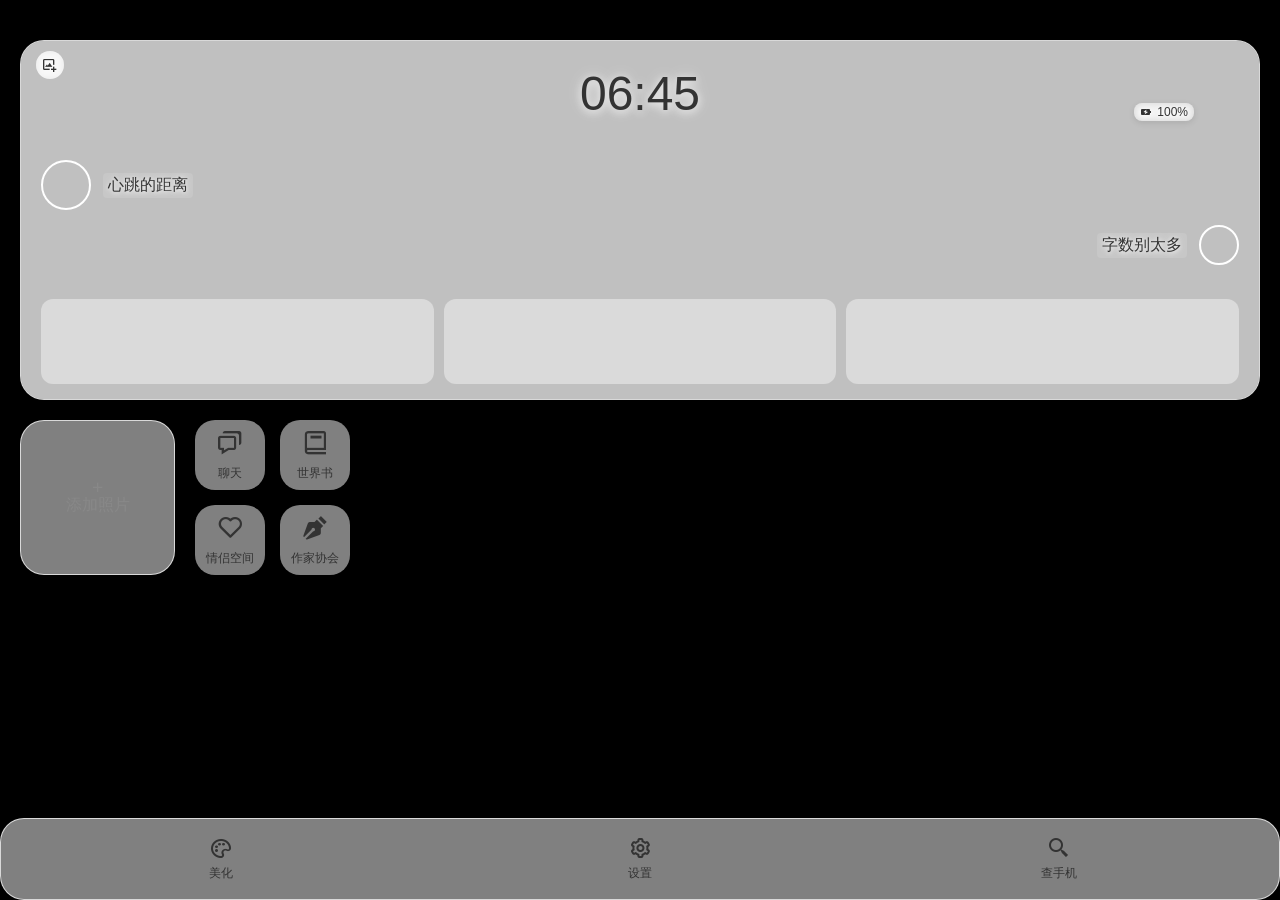
==== index.html @ 695310f0 "Add files via upload" ====
<!DOCTYPE html>
<html lang="zh-CN">
<head>
    <meta charset="UTF-8">
    <meta name="viewport" content="width=device-width, initial-scale=1.0, maximum-scale=1.0, user-scalable=no, viewport-fit=cover">
    <meta name="apple-mobile-web-app-capable" content="yes">
    <meta name="apple-mobile-web-app-status-bar-style" content="black-translucent">
    <meta name="mobile-web-app-capable" content="yes">
    <meta name="theme-color" content="#000000">
    <title>AI Home Screen</title>
    <link href='https://unpkg.com/boxicons@2.1.4/css/boxicons.min.css' rel='stylesheet'>
    <style id="custom-font-style-tag"></style>
    <style>
        :root {
            --text-primary: #333333;
            --text-secondary: #888888;
            --glass-bg: rgba(255, 255, 255, 0.5);
            --glass-border: rgba(255, 255, 255, 0.7);
            --blur-level: 12px;
            --font-main: -apple-system, BlinkMacSystemFont, "Segoe UI", Roboto, sans-serif;
            --edit-highlight: rgba(0, 120, 255, 0.5);
        }
        * { margin: 0; padding: 0; box-sizing: border-box; }
        html, body { 
            height: 100%; 
            margin: 0; padding: 0;
            display: flex; justify-content: center; align-items: center; background-color: #000;
            overflow: hidden;
            -webkit-touch-callout: none;
            -webkit-user-select: none;
            user-select: none;
        }
        
        /* 针对所有滚动区域启用硬件加速和流畅滚动 */
        .chat-content-area, #add-contact-page, #settings-page, #api-settings-page, .wb-content-area, .conv-messages-area, .conv-drawer, #role-profile-page, .beautify-content, .sticker-grid, .sticker-drawer-tabs, .wb-grid {
            -webkit-overflow-scrolling: touch;
            touch-action: pan-y !important;
            overscroll-behavior-y: auto !important;
            will-change: scroll-position;
        }
        .sticker-drawer-tabs {
            touch-action: pan-x;
        }
        .phone-screen {
            width: 100vw; height: 100vh;
            max-width: 100%; max-height: 100%;
            border-radius: 0; overflow: hidden; position: relative;
            font-family: var(--font-main);
            background-image: url('https://images.unsplash.com/photo-1619003309995-b95c05561335?q=80&w=1887&auto=format&fit=crop');
            background-size: cover; background-position: center;
            transition: background-image 0.5s ease;
        }
        #home-screen-page, #beautify-page, #chat-app-page { height: 100%; display: flex; flex-direction: column; width: 100%; background-color: #fff; position: absolute; top: 0; left: 0; z-index: 100; }
        #home-screen-page { background-color: transparent; position: relative; z-index: 1; }
        #beautify-page, #chat-app-page { display: none; }
        
        /* 聊天软件样式 */
        .chat-header { display: flex; align-items: center; justify-content: space-between; padding: 15px 20px; padding-top: max(20px, env(safe-area-inset-top, 40px)); background-color: #f7f7f7; border-bottom: 1px solid #e5e5e5; flex-shrink: 0; }
        .chat-header h2 { font-size: 18px; margin: 0; font-weight: 600; color: #333; }
        .chat-header-right { width: 24px; display: flex; justify-content: flex-end; }
        .header-action-btn { background: none; border: none; font-size: 24px; cursor: pointer; color: #333; display: none; }
        .chat-content-area { flex-grow: 1; overflow-y: auto; background-color: #fff; position: relative; }
        .chat-view-panel { display: none; height: 100%; width: 100%; color: var(--text-secondary); }
        .chat-view-panel.empty-state { flex-direction: column; align-items: center; justify-content: center; padding: 20px; }
        
        /* 联系人列表样式 */
        .contact-list, .chat-list { display: flex; flex-direction: column; width: 100%; }
        .contact-item { display: flex; align-items: center; padding: 12px 20px; border-bottom: 1px solid #f0f0f0; cursor: pointer; }
        .contact-item:active { background-color: #f9f9f9; }
        .contact-item-avatar { width: 40px; height: 40px; border-radius: 4px; background-size: cover; background-position: center; margin-right: 15px; background-color: #eee; flex-shrink: 0; }
        .contact-item-info { flex-grow: 1; display: flex; flex-direction: column; }
        .contact-item-name { font-size: 16px; color: #333; font-weight: 500; }
        
        /* 添加人设全屏页面 */
        #add-contact-page { display: none; position: absolute; top: 0; left: 0; width: 100%; height: 100%; background-color: #f0f0f0; background-image: radial-gradient(#ccc 2px, transparent 2px); background-size: 20px 20px; z-index: 150; flex-direction: column; overflow-y: auto; transform: translateZ(0); }
        .add-contact-header { display: flex; align-items: center; justify-content: space-between; padding: 15px 20px; padding-top: max(20px, env(safe-area-inset-top, 40px)); background: rgba(255,255,255,0.9); backdrop-filter: blur(10px); border-bottom: 1px solid #e5e5e5; flex-shrink: 0; position: sticky; top: 0; z-index: 10; transform: translateZ(0); }
        .add-contact-header h2 { font-size: 18px; margin: 0; font-weight: 600; }
        .save-btn { background: #07c160; color: white; border: none; padding: 6px 15px; border-radius: 4px; font-size: 14px; cursor: pointer; }
        .add-contact-form { padding: 20px; display: flex; flex-direction: column; gap: 20px; }
        
        /* 学生证样式卡片 */
        .student-id-card { background: white; border-radius: 12px; box-shadow: 0 4px 15px rgba(0,0,0,0.05); padding: 20px; display: flex; gap: 20px; border: 1px solid #eaeaea; }
        .id-photo-area { width: 90px; height: 120px; background-color: #f5f5f5; border: 1px dashed #ccc; border-radius: 4px; display: flex; justify-content: center; align-items: center; cursor: pointer; flex-shrink: 0; background-size: cover; background-position: center; position: relative; }
        .id-photo-area i { font-size: 24px; color: #999; }
        .id-photo-area.has-photo i { display: none; }
        .id-info-area { flex-grow: 1; display: flex; flex-direction: column; justify-content: space-around; }
        .id-input-row { display: flex; align-items: flex-end; }
        .id-input-row label { font-size: 14px; color: #666; width: 40px; margin-bottom: 2px; }
        .id-input-row input { flex-grow: 1; border: none; border-bottom: 1px solid #333; padding: 4px 0; font-size: 16px; color: #333; background: transparent; outline: none; border-radius: 0; }
        
        /* 文本域大框 */
        .form-section { display: flex; flex-direction: column; gap: 8px; }
        .form-section label { font-size: 14px; font-weight: 600; color: #333; }
        .form-section textarea { width: 100%; border: 1px solid #eaeaea; border-radius: 8px; padding: 12px; font-size: 14px; color: #333; background: white; resize: none; outline: none; box-shadow: 0 2px 8px rgba(0,0,0,0.02); }
        .form-section textarea:focus { border-color: #07c160; }

        /* 选择联系人弹窗 */
        #select-contact-modal { display: none; position: absolute; top: 0; left: 0; width: 100%; height: 100%; background: #fff; z-index: 160; flex-direction: column; }
        
        /* === 设置页面与子页面样式 === */
        #settings-page, #api-settings-page { display: none; position: absolute; top: 0; left: 0; width: 100%; height: 100%; background-color: #f7f7f7; background-image: radial-gradient(#d5d5d5 2px, transparent 2px); background-size: 20px 20px; z-index: 150; flex-direction: column; overflow-y: auto; transform: translateZ(0); }
        .settings-header { display: flex; align-items: center; justify-content: space-between; padding: 15px 20px; padding-top: max(20px, env(safe-area-inset-top, 40px)); background: rgba(255,255,255,0.85); backdrop-filter: blur(15px); -webkit-backdrop-filter: blur(15px); border-bottom: 1px solid rgba(0,0,0,0.05); flex-shrink: 0; position: sticky; top: 0; z-index: 10; transform: translateZ(0); }
        .settings-header h2 { font-size: 18px; margin: 0; font-weight: 600; color: #333; }
        
        .settings-list { padding: 20px; display: flex; flex-direction: column; gap: 12px; }
        .settings-item { background: #fff; border-radius: 12px; padding: 18px 20px; display: flex; justify-content: space-between; align-items: center; cursor: pointer; box-shadow: 0 2px 10px rgba(0,0,0,0.03); transition: transform 0.1s, box-shadow 0.1s; border: 1px solid #eaeaea; }
        .settings-item:active { transform: scale(0.98); box-shadow: 0 1px 5px rgba(0,0,0,0.02); }
        .settings-item span { font-size: 16px; color: #333; font-weight: 500; }
        .settings-item i { color: #aaa; font-size: 20px; }
        
        /* API设置表单样式 */
        .api-form-container { padding: 20px; display: flex; flex-direction: column; gap: 20px; }
        .api-form-card { background: #fff; border-radius: 12px; padding: 20px; box-shadow: 0 4px 15px rgba(0,0,0,0.03); border: 1px solid #eaeaea; display: flex; flex-direction: column; gap: 16px; }
        .api-input-group { display: flex; flex-direction: column; gap: 8px; }
        .api-input-group label { font-size: 14px; font-weight: 600; color: #555; }
        .api-input-group input, .api-input-group select { width: 100%; border: none; border-bottom: 1px solid #ccc; padding: 8px 0; font-size: 15px; color: #333; background: transparent; outline: none; border-radius: 0; transition: border-color 0.2s; appearance: none; }
        .api-input-group input:focus, .api-input-group select:focus { border-bottom-color: #555; }
        .fetch-btn { background: #e0e0e0; color: #333; border: none; padding: 12px; border-radius: 8px; font-size: 15px; font-weight: 500; cursor: pointer; margin-top: 10px; transition: background 0.2s; display: flex; justify-content: center; align-items: center; gap: 8px; }
        .fetch-btn:hover { background: #d0d0d0; }
        .fetch-btn:active { background: #c0c0c0; transform: scale(0.98); }
        .fetch-btn i.spin { animation: spin 1s linear infinite; }
        @keyframes spin { 100% { transform: rotate(360deg); } }
        #model-select-group { display: none; }

        /* === 世界书页面样式 === */
        #worldbook-page { display: none; position: absolute; top: 0; left: 0; width: 100%; height: 100%; background-color: #f7f7f7; z-index: 150; flex-direction: column; }
        .wb-header { display: flex; align-items: center; justify-content: space-between; padding: 15px 20px; padding-top: max(20px, env(safe-area-inset-top, 40px)); background: #fff; border-bottom: 1px solid #eaeaea; flex-shrink: 0; position: sticky; top: 0; z-index: 10; }
        .wb-header h2 { font-size: 18px; margin: 0; font-weight: 600; color: #333; }
        .wb-header-actions { display: flex; gap: 15px; }
        .wb-action-btn { background: none; border: none; font-size: 24px; color: #555; cursor: pointer; display: flex; align-items: center; justify-content: center; }
        
        .wb-content-area { flex-grow: 1; overflow-y: auto; padding: 20px; position: relative; }
        
        /* 文件夹风格网格 */
        .wb-grid { display: grid; grid-template-columns: repeat(auto-fill, minmax(100px, 1fr)); gap: 15px; }
        .wb-folder-item { display: flex; flex-direction: column; align-items: center; gap: 8px; cursor: pointer; padding: 10px; border-radius: 12px; transition: background 0.2s; }
        .wb-folder-item:hover { background: rgba(0,0,0,0.03); }
        .wb-folder-icon { font-size: 56px; color: #d4d4d4; text-shadow: 0 2px 4px rgba(0,0,0,0.05); }
        .wb-item-title { font-size: 13px; color: #444; font-weight: 500; text-align: center; display: -webkit-box; -webkit-line-clamp: 2; -webkit-box-orient: vertical; overflow: hidden; word-break: break-all; }
        
        /* 世界书底部导航 */
        .wb-bottom-nav { display: flex; justify-content: space-around; align-items: center; padding: 12px 20px; padding-bottom: max(12px, env(safe-area-inset-bottom, 20px)); background: #fff; border-top: 1px solid #eaeaea; flex-shrink: 0; }
        .wb-nav-btn { flex: 1; text-align: center; padding: 8px; font-size: 15px; font-weight: 600; color: #888; border-radius: 8px; cursor: pointer; transition: all 0.2s; }
        .wb-nav-btn.active { color: #333; background: #f0f0f0; }

        /* 添加世界书弹窗 */
        #wb-add-modal { display: none; position: absolute; top: 0; left: 0; width: 100%; height: 100%; background: #f7f7f7; z-index: 160; flex-direction: column; }
        .wb-add-form { padding: 20px; display: flex; flex-direction: column; gap: 20px; flex-grow: 1; }
        .wb-input-title { width: 100%; border: none; border-bottom: 2px solid #ddd; padding: 15px 0; font-size: 20px; font-weight: 600; color: #333; background: transparent; outline: none; }
        .wb-input-title:focus { border-bottom-color: #888; }
        .wb-input-content { width: 100%; flex-grow: 1; border: none; background: transparent; resize: none; font-size: 15px; line-height: 1.6; color: #444; outline: none; padding-top: 10px; }

        /* 聊天对话页面 (仿iMessage韩系高级灰白波点底) */
        #chat-conversation-page { display: none; position: absolute; top: 0; left: 0; width: 100%; height: 100%; background-color: #f7f7f7; background-image: radial-gradient(#d5d5d5 2px, transparent 2px); background-size: 20px 20px; z-index: 200; flex-direction: column; overflow: hidden; transform: translateZ(0); }
        .conv-header { display: flex; align-items: center; justify-content: space-between; padding: 10px 15px; padding-top: max(15px, env(safe-area-inset-top, 40px)); background: rgba(245, 245, 245, 0.85); backdrop-filter: blur(15px); -webkit-backdrop-filter: blur(15px); border-bottom: 1px solid rgba(0,0,0,0.05); flex-shrink: 0; z-index: 10; position: sticky; top: 0; transform: translateZ(0); }
        .conv-back-btn { font-size: 28px; color: #555; background: none; border: none; cursor: pointer; padding: 0; display: flex; align-items: center; }
        .conv-profile-btn { font-size: 24px; color: #555; background: none; border: none; cursor: pointer; padding: 0; display: flex; align-items: center; }
        .conv-user-info { display: flex; flex-direction: column; align-items: center; flex-grow: 1; }
        .conv-avatar { width: 36px; height: 36px; border-radius: 50%; background-size: cover; background-position: center; background-color: #ddd; margin-bottom: 4px; }
        .conv-name { font-size: 13px; font-weight: 600; color: #333; }
        
        .conv-messages-area { flex-grow: 1; overflow-y: auto; padding: 20px 15px; display: flex; flex-direction: column; gap: 4px; }
        
        /* 气泡样式 */
        .msg-row { display: flex; align-items: flex-end; margin-bottom: 8px; position: relative; }
        .msg-row.sent { justify-content: flex-end; }
        .msg-row.received { justify-content: flex-start; }
        
        .msg-avatar { width: 28px; height: 28px; border-radius: 50%; background-size: cover; background-position: center; background-color: #ccc; flex-shrink: 0; margin-bottom: 2px; }
        .msg-row.sent .msg-avatar { margin-left: 8px; order: 2; opacity: 1; transition: opacity 0.2s; }
        .msg-row.received .msg-avatar { margin-right: 8px; opacity: 1; transition: opacity 0.2s; }
        .msg-row.sent.hide-avatar .msg-avatar,
        .msg-row.received.hide-avatar .msg-avatar { visibility: hidden; pointer-events: none; } /* 连续消息隐藏对应头像，但保留占位 */
        
        .msg-bubble { max-width: 70%; padding: 10px 14px; font-size: 15px; line-height: 1.4; position: relative; word-wrap: break-word; }
        
        /* 发送方 (自己) 灰色 */
        .msg-row.sent .msg-bubble { background-color: #e5e5ea; color: #000; border-radius: 18px; }
        /* 接收方 白色 */
        .msg-row.received .msg-bubble { background-color: #fff; color: #000; border-radius: 18px; box-shadow: 0 1px 2px rgba(0,0,0,0.05); }
        
        /* 纯正的自然iMessage气泡小尾巴 */
        .msg-row.sent:not(.hide-tail) .msg-bubble { border-bottom-right-radius: 5px; }
        .msg-row.sent:not(.hide-tail) .msg-bubble::before {
            content: ""; position: absolute; z-index: -1;
            bottom: -2px; right: -7px; height: 20px; border-right: 20px solid #e5e5ea; border-bottom-left-radius: 16px 14px; transform: translate(0, -2px);
        }
        .msg-row.sent:not(.hide-tail) .msg-bubble::after {
            content: ""; position: absolute; z-index: 1;
            bottom: -2px; right: -26px; width: 26px; height: 20px; background-color: #f7f7f7; border-bottom-left-radius: 10px; transform: translate(-1px, -2px);
        }
        .has-custom-bg .msg-row.sent:not(.hide-tail) .msg-bubble::after { background-color: transparent; } /* 自定义背景时需特殊处理或者去掉after遮罩，但纯css尾巴通常需要背景色遮挡，为保持透明背景，实际最佳方式是在外层加clip，这里简单兼容 */

        .msg-row.received:not(.hide-tail) .msg-bubble { border-bottom-left-radius: 5px; }
        .msg-row.received:not(.hide-tail) .msg-bubble::before {
            content: ""; position: absolute; z-index: -1;
            bottom: -2px; left: -7px; height: 20px; border-left: 20px solid #fff; border-bottom-right-radius: 16px 14px; transform: translate(0, -2px);
        }
        .msg-row.received:not(.hide-tail) .msg-bubble::after {
            content: ""; position: absolute; z-index: 1;
            bottom: -2px; left: -26px; width: 26px; height: 20px; background-color: #f7f7f7; border-bottom-right-radius: 10px; transform: translate(1px, -2px);
        }
        .has-custom-bg .msg-row.received:not(.hide-tail) .msg-bubble::after { background-color: transparent; }

        /* 消息双击菜单 */
        .msg-context-menu { display: none; position: absolute; background: rgba(255,255,255,0.95); backdrop-filter: blur(10px); box-shadow: 0 4px 15px rgba(0,0,0,0.1); border-radius: 8px; z-index: 1000; flex-direction: column; min-width: 100px; border: 1px solid #eaeaea; }
        .msg-context-menu-item { padding: 10px 15px; font-size: 14px; color: #333; cursor: pointer; text-align: center; border-bottom: 1px solid #f0f0f0; }
        .msg-context-menu-item:last-child { border-bottom: none; }
        .msg-context-menu-item:active { background: #f9f9f9; }
        .msg-context-menu-item.danger { color: #ff3b30; }
        /* 引用预览区 */
        .quote-preview-area { display: none; background: #f0f0f0; padding: 8px 12px; border-left: 3px solid #ccc; font-size: 12px; color: #666; margin: 10px 12px 0 12px; border-radius: 4px; position: relative; max-height: 50px; overflow: hidden; text-overflow: ellipsis; white-space: nowrap; }
        .quote-preview-close { position: absolute; right: 5px; top: 5px; cursor: pointer; font-size: 16px; color: #999; }
        /* 消息内的引用 */
        .msg-quote { background: rgba(0,0,0,0.05); padding: 4px 8px; border-radius: 4px; border-left: 3px solid #ccc; font-size: 12px; color: #666; margin-bottom: 4px; white-space: nowrap; overflow: hidden; text-overflow: ellipsis; max-width: 100%; }
        /* 撤回消息 */
        .msg-recalled { text-align: center; font-size: 12px; color: #999; margin: 10px 0; width: 100%; }

        /* 多选模式样式 */
        .msg-checkbox { display: none; width: 22px; height: 22px; border-radius: 50%; border: 1px solid #ccc; margin-right: 10px; flex-shrink: 0; align-items: center; justify-content: center; }
        .msg-checkbox.checked { background-color: #07c160; border-color: #07c160; color: white; }
        .msg-checkbox.checked::after { content: '\2713'; font-size: 14px; }
        .multi-select-mode .msg-checkbox { display: flex; cursor: pointer; }
        .multi-select-mode .msg-row { padding-left: 10px; width: 100%; align-items: center; }
        .multi-select-mode .msg-row.sent { justify-content: flex-start; } /* 多选时自己发的消息也靠左方便点击 */
        
        .multi-select-bar { display: none; position: absolute; bottom: 0; left: 0; width: 100%; height: 60px; background: rgba(245, 245, 245, 0.95); backdrop-filter: blur(15px); border-top: 1px solid rgba(0,0,0,0.05); z-index: 100; justify-content: space-between; align-items: center; padding: 0 20px; padding-bottom: env(safe-area-inset-bottom, 0); }
        .multi-select-mode ~ .multi-select-bar { display: flex; }
        .multi-select-mode ~ .conv-bottom-container { display: none !important; }

        /* 底部输入框与抽屉 */
        .conv-bottom-container { display: flex; flex-direction: column; background: rgba(245, 245, 245, 0.85); backdrop-filter: blur(15px); -webkit-backdrop-filter: blur(15px); border-top: 1px solid rgba(0,0,0,0.05); z-index: 10; }
        .conv-input-area { display: flex; align-items: flex-end; padding: 10px 12px; padding-bottom: max(10px, env(safe-area-inset-bottom, 20px)); gap: 10px; }
        .conv-icon-btn { font-size: 26px; color: #888; background: none; border: none; padding: 4px; cursor: pointer; display: flex; align-items: center; justify-content: center; transition: color 0.2s; }
        .conv-icon-btn.active { color: #333; }
        .conv-input-box { flex-grow: 1; background: #fff; border: 1px solid #e5e5ea; border-radius: 20px; padding: 8px 12px; min-height: 36px; max-height: 100px; display: flex; align-items: center; box-shadow: inset 0 1px 2px rgba(0,0,0,0.02); }
        .conv-input-box input { width: 100%; border: none; background: transparent; outline: none; font-size: 15px; color: #333; }
        .conv-input-box input::placeholder { color: #b2b2b2; }
        
        /* 底部抽屉区域 */
        .conv-drawer { display: none; height: 250px; padding: 20px; overflow-y: auto; padding-bottom: max(20px, env(safe-area-inset-bottom, 20px)); border-top: 1px solid #eaeaea; }
        .conv-drawer.active { display: flex; }
        
        /* 加号功能面板 */
        .feature-grid { display: grid; grid-template-columns: repeat(4, 1fr); gap: 20px; width: 100%; align-content: flex-start; }
        .feature-item { display: flex; flex-direction: column; align-items: center; gap: 8px; cursor: pointer; }
        .feature-icon { width: 60px; height: 60px; background: #fff; border-radius: 16px; display: flex; justify-content: center; align-items: center; font-size: 28px; color: #555; box-shadow: 0 2px 10px rgba(0,0,0,0.05); transition: transform 0.1s; }
        .feature-item:active .feature-icon { transform: scale(0.95); }
        .feature-text { font-size: 12px; color: #666; }
        
        /* 表情包选择面板 */
        .sticker-drawer { flex-direction: column; padding: 0; }
        .sticker-drawer-tabs { display: flex; overflow-x: auto; border-bottom: 1px solid #eaeaea; scrollbar-width: none; }
        .sticker-drawer-tabs::-webkit-scrollbar { display: none; }
        .sticker-tab { padding: 10px 15px; font-size: 14px; color: #888; cursor: pointer; white-space: nowrap; border-bottom: 2px solid transparent; }
        .sticker-tab.active { color: #333; border-bottom-color: #333; font-weight: 600; }
        .sticker-grid { padding: 15px; display: grid; grid-template-columns: repeat(4, 1fr); gap: 15px; overflow-y: auto; flex-grow: 1; }
        .sticker-img { width: 100%; aspect-ratio: 1; background-size: contain; background-position: center; background-repeat: no-repeat; cursor: pointer; border-radius: 8px; }
        
        /* 角色详情页全屏 */
        #role-profile-page { display: none; position: absolute; top: 0; left: 0; width: 100%; height: 100%; background-color: #f7f7f7; background-image: radial-gradient(#d5d5d5 2px, transparent 2px); background-size: 20px 20px; z-index: 250; flex-direction: column; overflow-y: auto; transform: translateZ(0); }
        .rp-header { display: flex; align-items: center; justify-content: space-between; padding: 15px 20px; padding-top: max(20px, env(safe-area-inset-top, 40px)); background: rgba(255,255,255,0.85); backdrop-filter: blur(15px); border-bottom: 1px solid rgba(0,0,0,0.05); position: sticky; top: 0; z-index: 10; transform: translateZ(0); }
        .rp-content { padding: 20px; display: flex; flex-direction: column; gap: 20px; }
        .rp-card { background: #fff; border-radius: 16px; padding: 20px; box-shadow: 0 4px 15px rgba(0,0,0,0.03); border: 1px solid #eaeaea; display: flex; flex-direction: column; gap: 15px; }
        .rp-top-info { display: flex; align-items: center; gap: 15px; }
        .rp-avatar { width: 60px; height: 60px; border-radius: 50%; background-size: cover; background-position: center; background-color: #ddd; }
        .rp-name { font-size: 18px; font-weight: 600; color: #333; }
        .rp-desc { font-size: 13px; color: #888; }
        
        .rp-section-title { font-size: 14px; font-weight: 600; color: #555; margin-bottom: -5px; }
        .rp-select-group { display: flex; flex-direction: column; gap: 8px; }
        .rp-select-group select { width: 100%; padding: 12px; border: 1px solid #eaeaea; border-radius: 8px; background: #f9f9f9; outline: none; font-size: 14px; color: #333; }
        .rp-textarea { width: 100%; padding: 12px; border: 1px solid #eaeaea; border-radius: 8px; background: #f9f9f9; outline: none; font-size: 14px; color: #333; resize: none; }
        .rp-toggle-row { display: flex; justify-content: space-between; align-items: center; }
        .rp-toggle-label { font-size: 14px; color: #333; }
        .switch { position: relative; display: inline-block; width: 40px; height: 24px; }
        .switch input { opacity: 0; width: 0; height: 0; }
        .slider { position: absolute; cursor: pointer; top: 0; left: 0; right: 0; bottom: 0; background-color: #ccc; transition: .4s; border-radius: 24px; }
        .slider:before { position: absolute; content: ""; height: 18px; width: 18px; left: 3px; bottom: 3px; background-color: white; transition: .4s; border-radius: 50%; }
        input:checked + .slider { background-color: #07c160; }
        input:checked + .slider:before { transform: translateX(16px); }

        /* 表情包管理全屏页面 */
        #sticker-mgr-page { display: none; position: absolute; top: 0; left: 0; width: 100%; height: 100%; background: #f7f7f7; z-index: 250; flex-direction: column; }
        
        /* 心声气泡 */
        #inner-voice-bubble { display: none; position: absolute; top: 70px; left: 50%; transform: translateX(-50%); background: rgba(0,0,0,0.7); color: white; padding: 10px 15px; border-radius: 12px; font-size: 13px; z-index: 100; max-width: 80%; text-align: center; box-shadow: 0 4px 15px rgba(0,0,0,0.1); backdrop-filter: blur(10px); }
        #inner-voice-bubble::before { content: ''; position: absolute; top: -6px; left: 50%; transform: translateX(-50%); border-width: 0 6px 6px 6px; border-style: solid; border-color: transparent transparent rgba(0,0,0,0.7) transparent; }
        .chat-view-panel.active { display: flex; }
        .chat-bottom-nav { display: flex; justify-content: space-around; align-items: center; padding: 10px 5px; padding-bottom: max(10px, env(safe-area-inset-bottom, 20px)); background-color: #f7f7f7; border-top: 1px solid #e5e5e5; flex-shrink: 0; }
        .chat-nav-item { display: flex; flex-direction: column; align-items: center; gap: 4px; color: #888; cursor: pointer; flex: 1; }
        .chat-nav-item.active { color: #07c160; }
        .chat-nav-item i { font-size: 24px; }
        .chat-nav-item span { font-size: 12px; }
        .screen-content { 
            flex-grow: 1; 
            padding: 20px; 
            padding-top: max(40px, env(safe-area-inset-top, 60px)); 
            padding-bottom: env(safe-area-inset-bottom, 20px);
            display: flex; flex-direction: column; gap: 20px; z-index: 1; 
        }
        .glass-widget { background: var(--glass-bg); backdrop-filter: blur(var(--blur-level)); -webkit-backdrop-filter: blur(var(--blur-level)); border: 1px solid var(--glass-border); border-radius: 24px; }
        .profile-widget { height: 360px; padding: 15px 20px; display: flex; flex-direction: column; justify-content: space-between; position: relative; background-size: cover; background-position: center; overflow: hidden; }
        .profile-widget::before { content: ''; position: absolute; top: 0; left: 0; right: 0; bottom: 0; background: var(--glass-bg); z-index: 0; pointer-events: none; }
        .profile-widget > * { position: relative; z-index: 1; }
        .profile-bg-btn { position: absolute; top: 10px; left: 15px; z-index: 10; cursor: pointer; background: rgba(255,255,255,0.6); border-radius: 50%; width: 28px; height: 28px; display: flex; justify-content: center; align-items: center; font-size: 16px; color: #333; backdrop-filter: blur(4px); transition: background 0.3s; }
        .profile-bg-btn:hover { background: rgba(255,255,255,0.8); }
        
        .widget-header { position: relative; text-align: center; height: 70px; padding-top: 10px; }
        .time { font-size: 48px; font-weight: 300; color: var(--text-primary); text-shadow: 0 2px 8px rgba(255, 255, 255, 0.8), 0 0 15px rgba(255, 255, 255, 0.5); }
        .battery { position: absolute; bottom: 5px; right: 45px; display: flex; align-items: center; gap: 5px; font-size: 12px; font-weight: 500; padding: 2px 6px; background: rgba(255,255,255,0.3); border-radius: 8px; backdrop-filter: blur(4px); text-shadow: 0 1px 4px rgba(255, 255, 255, 0.9); box-shadow: 0 2px 6px rgba(0,0,0,0.1); color: var(--text-primary); }
        
        .widget-main-content, .user-row, .widget-bottom-photos, .main-area { display: flex; }
        .widget-main-content { flex-direction: column; justify-content: center; gap: 15px; } .user-row { align-items: center; gap: 12px; } .user-row.second-row { justify-content: flex-end; } .widget-bottom-photos, .main-area { gap: 10px; } .photo-placeholder { flex: 1; } .main-area { gap: 20px; }
        .user-text { font-size: 16px; font-weight: 500; cursor: pointer; padding: 2px 5px; text-shadow: 0 1px 4px rgba(255, 255, 255, 0.9), 0 0 8px rgba(255, 255, 255, 0.6); color: var(--text-primary); background: rgba(255,255,255,0.1); border-radius: 4px; }
        .avatar { width: 50px; height: 50px; border-radius: 50%; background-size: cover; background-position: center; border: 2px solid white; flex-shrink: 0; cursor: pointer; }
        .avatar-sm { width: 40px; height: 40px; }
        .photo-placeholder { height: 85px; background: rgba(255, 255, 255, 0.4); border-radius: 12px; cursor: pointer; background-size: cover; background-position: center; }
        .photo-widget { width: 155px; height: 155px; flex-direction: column; color: var(--text-secondary); cursor: pointer; background-size: cover; background-position: center; display: flex; justify-content: center; align-items: center; }
        
        /* (核心修改) 当照片小组件有图片时，隐藏“添加照片”的提示 */
        .photo-widget.has-image > i,
        .photo-widget.has-image > span {
            display: none;
        }

        .app-grid { display: grid; grid-template-columns: repeat(2, 70px); grid-template-rows: repeat(2, 70px); gap: 15px; }
        .icon-customizable {
            width: 70px; height: 70px; border-radius: 20px; display: flex; flex-direction: column; 
            justify-content: center; align-items: center; font-size: 12px; color: var(--text-primary); cursor: pointer;
            background-color: var(--glass-bg); background-size: cover; background-position: center; 
            transition: background-color 0.3s; flex-shrink: 0;
        }
        .icon-customizable.has-custom-icon > i, .icon-customizable.has-custom-icon > span { display: none; }
        .icon-customizable:not(.has-custom-icon):hover { background-color: rgba(255, 255, 255, 0.65); }
        .icon-customizable i { font-size: 28px; margin-bottom: 8px; }
        .bottom-nav {
            position: static; margin-top: auto; height: auto; padding: 5px 10px; 
            display: flex; justify-content: space-around; align-items: center;
        }
        .bottom-nav .icon-customizable { border: none; background: transparent; }
        .bottom-nav .icon-customizable i { margin-bottom: 4px; font-size: 24px; }
        .hidden-file-input { display: none; }
        #beautify-page { background-color: #f7f7f7; color: #333; }
        .beautify-header { display: flex; align-items: center; padding: 15px 20px; background-color: #fff; border-bottom: 1px solid #e5e5e5; flex-shrink: 0; position: sticky; top: 0; z-index: 10; }
        .beautify-header h2 { font-size: 18px; margin: 0 auto; transform: translateX(-18px); }
        .back-btn { font-size: 24px; cursor: pointer; border: none; background: none; padding: 0; }
        .beautify-content { padding: 20px; overflow-y: auto; display: flex; flex-direction: column; gap: 25px; }
        .panel-section h3 { margin-bottom: 15px; font-size: 16px; border-bottom: 1px solid #eee; padding-bottom: 8px; }
        .option-group, .wallpaper-thumbnails, .custom-icon-grid { display: flex; gap: 12px; flex-wrap: wrap; }
        .wallpaper-thumb { width: 50px; height: 80px; border-radius: 8px; background-size: cover; cursor: pointer; border: 2px solid transparent; flex-shrink: 0; transition: border-color 0.2s; }
        .wallpaper-thumb.active { border-color: #007aff; }
        .upload-btn { padding: 8px 12px; background: #eee; border-radius: 8px; cursor: pointer; display: inline-flex; align-items: center; justify-content: center; }
        .custom-icon-grid { grid-template-columns: repeat(auto-fill, minmax(60px, 1fr)); }
        .icon-placeholder { display: flex; flex-direction: column; justify-content: center; align-items: center; height: 60px; background-color: #e9e9e9; border-radius: 12px; cursor: pointer; }
        .icon-placeholder i { font-size: 24px; color: #555; }
        .font-import-section input[type="text"] { width: 100%; padding: 10px; border: 1px solid #ccc; border-radius: 8px; margin-bottom: 10px; }
        .font-import-section .upload-btn { width: 100%; padding: 10px; }
        .font-import-section small { color: #666; font-size: 11px; margin-bottom: 5px; display: block; }
    </style>
</head>
<body>

<div class="phone-screen" id="phone-screen">
    <div id="home-screen-page">
        <div class="screen-content">
            <div class="profile-widget glass-widget" id="profile-widget-bg">
                 <label for="upload-profile-bg" class="profile-bg-btn"><i class='bx bx-image-add'></i></label>
                 <div class="widget-header"><div id="time" class="time">--:--</div><div class="battery"><i id="battery-icon" class='bx bxs-battery'></i><span id="battery-level">--%</span></div></div>
                <div class="widget-main-content">
                    <div class="user-row">
                        <label for="upload-avatar-1"><div class="avatar" id="image-target-avatar-1"></div></label>
                        <span class="user-text" contenteditable="true" id="editable-text-1">心跳的距离</span>
                    </div>
                    <div class="user-row second-row">
                        <span class="user-text" contenteditable="true" id="editable-text-2">字数别太多</span>
                        <label for="upload-avatar-2"><div class="avatar avatar-sm" id="image-target-avatar-2"></div></label>
                    </div>
                </div>
                <div class="widget-bottom-photos">
                    <label for="upload-top-1" class="photo-placeholder" id="image-target-top-1"></label>
                    <label for="upload-top-2" class="photo-placeholder" id="image-target-top-2"></label>
                    <label for="upload-top-3" class="photo-placeholder" id="image-target-top-3"></label>
                </div>
            </div>
            <div class="main-area">
                <label for="upload-main-photo" class="photo-widget glass-widget" id="image-target-main-photo"><i class='bx bx-plus'></i><span>添加照片</span></label>
                <div class="app-grid">
                    <div class="icon-customizable" id="app-item-1"><i class='bx bx-chat'></i><span>聊天</span></div>
                    <div class="icon-customizable" id="app-item-2"><i class='bx bx-book'></i><span>世界书</span></div>
                    <div class="icon-customizable" id="app-item-3"><i class='bx bx-heart'></i><span>情侣空间</span></div>
                    <div class="icon-customizable" id="app-item-4"><i class='bx bxs-pen'></i><span>作家协会</span></div>
                </div>
            </div>
        </div>
        <div class="bottom-nav glass-widget">
            <div class="icon-customizable" id="nav-item-1"><i class='bx bx-palette'></i><span>美化</span></div>
            <div class="icon-customizable" id="nav-item-2"><i class='bx bx-cog'></i><span>设置</span></div>
            <div class="icon-customizable" id="nav-item-3"><i class='bx bx-search-alt-2'></i><span>查手机</span></div>
        </div>
    </div>

    <div id="chat-app-page">
        <header class="chat-header">
            <button class="back-btn" id="close-chat-btn"><i class='bx bx-chevron-left'></i></button>
            <h2 id="chat-header-title">聊天</h2>
            <div class="chat-header-right">
                <button class="header-action-btn" id="add-friend-btn"><i class='bx bx-user-plus'></i></button>
                <button class="header-action-btn" id="add-contact-btn"><i class='bx bx-plus'></i></button>
            </div>
        </header>
        
        <div class="chat-content-area">
            <div id="chat-view-messages" class="chat-view-panel active">
                <div class="chat-list" id="chat-list-container"></div>
                <div class="empty-state" id="messages-empty" style="display: flex; flex-direction: column; align-items: center; justify-content: center; height: 100%;">
                    <i class='bx bx-message-square-dots' style="font-size: 48px; margin-bottom: 10px; color: #ccc;"></i>
                    <p>暂无聊天记录</p>
                </div>
            </div>
            <div id="chat-view-contacts" class="chat-view-panel">
                <div class="contact-list" id="contact-list-container"></div>
                <div class="empty-state" id="contacts-empty" style="display: flex; flex-direction: column; align-items: center; justify-content: center; height: 100%;">
                    <i class='bx bx-user' style="font-size: 48px; margin-bottom: 10px; color: #ccc;"></i>
                    <p>暂无联系人</p>
                </div>
            </div>
            <div id="chat-view-moments" class="chat-view-panel empty-state">
                <i class='bx bx-camera' style="font-size: 48px; margin-bottom: 10px; color: #ccc;"></i>
                <p>暂无朋友圈动态</p>
            </div>
        </div>

        <div class="chat-bottom-nav">
            <div class="chat-nav-item active" data-target="messages">
                <i class='bx bxs-message-rounded'></i>
                <span>聊天</span>
            </div>
            <div class="chat-nav-item" data-target="contacts">
                <i class='bx bxs-contact'></i>
                <span>联系人</span>
            </div>
            <div class="chat-nav-item" data-target="moments">
                <i class='bx bx-world'></i>
                <span>朋友圈</span>
            </div>
        </div>
    </div>

    <!-- 添加人设全屏页面 -->
    <div id="add-contact-page">
        <header class="add-contact-header">
            <button class="back-btn" id="close-add-contact-btn"><i class='bx bx-chevron-left'></i></button>
            <h2>添加人设</h2>
            <button class="save-btn" id="save-contact-btn">保存</button>
        </header>
        <div class="add-contact-form">
            <div class="student-id-card">
                <label for="upload-contact-avatar" class="id-photo-area" id="contact-avatar-preview">
                    <i class='bx bx-camera'></i>
                </label>
                <div class="id-info-area">
                    <div class="id-input-row">
                        <label>姓名</label>
                        <input type="text" id="contact-input-name" placeholder="填写姓名">
                    </div>
                    <div class="id-input-row">
                        <label>性别</label>
                        <input type="text" id="contact-input-gender" placeholder="填写性别">
                    </div>
                    <div class="id-input-row">
                        <label>年龄</label>
                        <input type="text" id="contact-input-age" placeholder="填写年龄">
                    </div>
                </div>
            </div>
            <div class="form-section">
                <label>开场白</label>
                <textarea id="contact-input-opening" rows="3" placeholder="填写开场白..."></textarea>
            </div>
            <div class="form-section">
                <label>人设介绍</label>
                <textarea id="contact-input-desc" rows="6" placeholder="填写详细人设介绍..."></textarea>
            </div>
        </div>
    </div>

    <!-- 设置页面 -->
    <div id="settings-page">
        <header class="settings-header">
            <button class="back-btn" id="close-settings-btn"><i class='bx bx-chevron-left'></i></button>
            <h2>设置</h2>
            <div style="width: 24px;"></div>
        </header>
        <div class="settings-list">
            <div class="settings-item" id="nav-api-settings">
                <span>API设置</span>
                <i class='bx bx-chevron-right'></i>
            </div>
            <div class="settings-item">
                <span>minmax语音设置</span>
                <i class='bx bx-chevron-right'></i>
            </div>
            <div class="settings-item">
                <span>nai生图设置</span>
                <i class='bx bx-chevron-right'></i>
            </div>
            <div class="settings-item">
                <span>后台保活设置</span>
                <i class='bx bx-chevron-right'></i>
            </div>
            <div class="settings-item">
                <span>备份数据</span>
                <i class='bx bx-cloud-upload'></i>
            </div>
            <div class="settings-item">
                <span>导入数据</span>
                <i class='bx bx-cloud-download'></i>
            </div>
        </div>
    </div>

    <!-- API设置页面 -->
    <div id="api-settings-page">
        <header class="settings-header">
            <button class="back-btn" id="close-api-settings-btn"><i class='bx bx-chevron-left'></i></button>
            <h2>API设置</h2>
            <button class="save-btn" id="save-api-btn" style="background:transparent; color:#333; font-weight:600; font-size:16px;">保存</button>
        </header>
        <div class="api-form-container">
            <div class="api-form-card">
                <div class="api-input-group">
                    <label>URL地址</label>
                    <input type="text" id="api-url" placeholder="例如: https://api.openai.com/v1">
                </div>
                <div class="api-input-group">
                    <label>API秘钥</label>
                    <input type="password" id="api-key" placeholder="sk-...">
                </div>
                <div class="api-input-group">
                    <label>手动输入模型名称</label>
                    <input type="text" id="api-model-name" placeholder="例如: gpt-4o (可选)">
                </div>
                <button class="fetch-btn" id="fetch-models-btn"><span>拉取模型列表</span></button>
                <div class="api-input-group" id="model-select-group">
                    <label>选择模型</label>
                    <div style="position: relative;">
                        <select id="api-model-select">
                            <option value="">请选择拉取到的模型...</option>
                        </select>
                        <i class='bx bx-chevron-down' style="position: absolute; right: 0; top: 10px; color: #888; pointer-events: none;"></i>
                    </div>
                </div>
            </div>
        </div>
    </div>

    <!-- 世界书页面 -->
    <div id="worldbook-page">
        <header class="wb-header">
            <button class="back-btn" id="close-wb-btn"><i class='bx bx-chevron-left'></i></button>
            <h2 id="wb-header-title">全局</h2>
            <div class="wb-header-actions">
                <button class="wb-action-btn" id="wb-create-folder-btn"><i class='bx bx-folder-plus'></i></button>
                <button class="wb-action-btn" id="wb-add-content-btn"><i class='bx bx-plus'></i></button>
            </div>
        </header>
        
        <div class="wb-content-area" id="wb-content-container">
            <div class="wb-grid" id="wb-global-grid">
                <!-- 全局内容 -->
                <div class="empty-state" style="grid-column: 1 / -1; display: flex; flex-direction: column; align-items: center; color: #aaa; margin-top: 50px;">
                    <i class='bx bx-book-open' style="font-size: 48px; margin-bottom: 10px;"></i>
                    <p>暂无全局世界书内容</p>
                </div>
            </div>
            <div class="wb-grid" id="wb-local-grid" style="display: none;">
                <!-- 局部内容 -->
                <div class="empty-state" style="grid-column: 1 / -1; display: flex; flex-direction: column; align-items: center; color: #aaa; margin-top: 50px;">
                    <i class='bx bx-book-bookmark' style="font-size: 48px; margin-bottom: 10px;"></i>
                    <p>暂无局部世界书内容</p>
                </div>
            </div>
        </div>

        <div class="wb-bottom-nav">
            <div class="wb-nav-btn active" data-target="global">全局</div>
            <div class="wb-nav-btn" data-target="local">局部</div>
        </div>
    </div>

    <!-- 添加世界书内容弹窗 -->
    <div id="wb-add-modal">
        <header class="wb-header">
            <button class="back-btn" id="close-wb-add-btn"><i class='bx bx-x'></i></button>
            <h2>添加内容</h2>
            <button class="save-btn" id="save-wb-btn" style="background:transparent; color:#333; font-weight:600; font-size:16px;">保存</button>
        </header>
        <div class="wb-add-form">
            <input type="text" class="wb-input-title" id="wb-input-title" placeholder="标题">
            <textarea class="wb-input-content" id="wb-input-content" placeholder="输入世界书内容..."></textarea>
        </div>
    </div>

    <!-- 聊天对话全屏页面 -->
    <div id="chat-conversation-page">
        <header class="conv-header">
            <button class="conv-back-btn" id="conv-back-btn"><i class='bx bx-chevron-left'></i></button>
            <div class="conv-user-info">
                <div class="conv-avatar" id="conv-header-avatar"></div>
                <div class="conv-name" id="conv-header-name">名字</div>
                <div class="conv-status" id="conv-header-status" style="font-size: 11px; color: #888; margin-top: 2px;">在线</div>
            </div>
            <button class="conv-profile-btn" id="conv-profile-btn"><i class='bx bx-menu-alt-right'></i></button>
        </header>
        <div id="inner-voice-bubble">这是角色的心声...</div>
        <div class="conv-messages-area" id="conv-messages-container">
            <!-- Messages will be injected here -->
        </div>
        
        <div id="msg-context-menu" class="msg-context-menu">
            <div class="msg-context-menu-item" id="menu-item-quote">引用</div>
            <div class="msg-context-menu-item" id="menu-item-recall">撤回</div>
            <div class="msg-context-menu-item" id="menu-item-multiselect">多选</div>
            <div class="msg-context-menu-item danger" id="menu-item-delete">删除</div>
        </div>
        
        <div class="multi-select-bar" id="multi-select-bar">
            <button style="background:none; border:none; color:#555; font-size:16px; font-weight:600; cursor:pointer;" id="multi-select-cancel">取消</button>
            <button style="background:none; border:none; color:#ff3b30; font-size:24px; cursor:pointer;" id="multi-select-delete-btn"><i class='bx bx-trash'></i></button>
        </div>

        <div class="conv-bottom-container" id="conv-bottom-container">
            <div class="quote-preview-area" id="quote-preview-area">
                <span id="quote-preview-text"></span>
                <i class='bx bx-x quote-preview-close' id="quote-preview-close"></i>
            </div>
            <div class="conv-input-area">
                <button class="conv-icon-btn" id="chat-plus-btn"><i class='bx bx-plus'></i></button>
                <div class="conv-input-box">
                    <input type="text" id="conv-msg-input" placeholder="Aa">
                </div>
                <button class="conv-icon-btn" id="chat-smile-btn"><i class='bx bx-smile'></i></button>
                <button class="conv-icon-btn" id="chat-ai-btn"><i class='bx bx-bot'></i></button>
            </div>
            
            <!-- 加号功能抽屉 -->
            <div class="conv-drawer" id="chat-drawer-plus">
                <div class="feature-grid">
                    <div class="feature-item" id="drawer-btn-stickers">
                        <div class="feature-icon"><i class='bx bx-happy-heart-eyes'></i></div>
                        <span class="feature-text">表情包</span>
                    </div>
                    <div class="feature-item">
                        <div class="feature-icon"><i class='bx bx-transfer'></i></div>
                        <span class="feature-text">转账</span>
                    </div>
                </div>
            </div>
            
            <!-- 表情包抽屉 -->
            <div class="conv-drawer sticker-drawer" id="chat-drawer-smile">
                <div class="sticker-drawer-tabs" id="sticker-drawer-tabs">
                    <!-- Tabs injected here -->
                </div>
                <div class="sticker-grid" id="sticker-drawer-grid">
                    <!-- Stickers injected here -->
                </div>
            </div>
        </div>
    </div>

    <!-- 角色详情页全屏页面 -->
    <div id="role-profile-page">
        <header class="rp-header">
            <button class="back-btn" id="close-rp-btn"><i class='bx bx-chevron-left'></i></button>
            <h2 style="font-size: 16px; font-weight: 600; color: #333;">角色详情</h2>
            <button class="save-btn" id="save-rp-btn" style="background:transparent; color:#333; font-weight:600; font-size:16px;">保存</button>
        </header>
        <div class="rp-content">
            <div class="rp-card">
                <div class="rp-top-info">
                    <div class="rp-avatar" id="rp-avatar-preview"></div>
                    <div>
                        <div class="rp-name" id="rp-name-display" contenteditable="true" style="outline:none;">名字</div>
                        <div class="rp-desc" id="rp-desc-display">性别 | 年龄</div>
                        <div style="font-size: 12px; color: #aaa; margin-top: 4px;">(点击名字可修改备注)</div>
                    </div>
                </div>
            </div>
            
            <div class="rp-card">
                <span class="rp-section-title">绑定设置</span>
                <div class="rp-select-group">
                    <label style="font-size:12px; color:#888;">绑定世界书</label>
                    <select id="rp-worldbook-select">
                        <option value="">不绑定</option>
                    </select>
                </div>
                <div class="rp-select-group">
                    <label style="font-size:12px; color:#888;">绑定表情包分组</label>
                    <select id="rp-sticker-group-select">
                        <option value="">不绑定</option>
                    </select>
                </div>
            </div>
            
            <div class="rp-card">
                <span class="rp-section-title">总结记忆库</span>
                <div class="rp-toggle-row">
                    <span class="rp-toggle-label">自动总结记忆</span>
                    <label class="switch">
                        <input type="checkbox" id="rp-auto-memory">
                        <span class="slider"></span>
                    </label>
                </div>
                <textarea class="rp-textarea" id="rp-memory-content" rows="4" placeholder="记忆会存储在这里，也可以手动输入..."></textarea>
            </div>
            
            <div class="rp-card">
                <span class="rp-section-title">User人设</span>
                <div style="display: flex; gap: 15px; margin-bottom: 10px;">
                    <label for="upload-user-avatar" class="rp-avatar" id="rp-user-avatar-preview" style="cursor: pointer; position: relative; border: 1px dashed #ccc;">
                        <i class='bx bx-camera' style="position: absolute; top: 50%; left: 50%; transform: translate(-50%, -50%); color: #999;"></i>
                    </label>
                    <div style="display: flex; flex-direction: column; justify-content: center;">
                        <span style="font-size: 14px; color: #333; font-weight: 500;">User头像</span>
                        <span style="font-size: 12px; color: #888;">点击上传自定义头像</span>
                    </div>
                </div>
                <textarea class="rp-textarea" id="rp-user-persona" rows="4" placeholder="输入用户人设给AI读取..."></textarea>
            </div>

            <div class="rp-card">
                <span class="rp-section-title">聊天背景设置</span>
                <div style="display: flex; gap: 15px; margin-bottom: 10px; align-items: center;">
                    <label for="upload-chat-bg" class="upload-btn" style="width: 100%; text-align: center;">上传自定义背景</label>
                    <button class="save-btn" id="clear-chat-bg-btn" style="background: #ff3b30; flex-shrink: 0; padding: 8px 12px; border-radius: 8px;">清除</button>
                </div>
            </div>

            <div class="rp-card">
                <span class="rp-section-title">自定义CSS美化</span>
                <span style="font-size: 12px; color: #888; margin-bottom: 5px;">输入正确的CSS可以修改聊天气泡、颜色等样式</span>
                <textarea class="rp-textarea" id="rp-custom-css" rows="6" placeholder=".msg-bubble { border-radius: 20px !important; }"></textarea>
            </div>
        </div>
    </div>

    <!-- 表情包管理全屏页面 -->
    <div id="sticker-mgr-page">
        <header class="wb-header">
            <button class="back-btn" id="close-sticker-mgr-btn"><i class='bx bx-chevron-left'></i></button>
            <h2 style="font-size: 16px;">表情包管理</h2>
            <div class="wb-header-actions">
                <button class="wb-action-btn" id="create-sticker-group-btn" title="创建分组"><i class='bx bx-folder-plus'></i></button>
                <button class="wb-action-btn" id="import-sticker-txt-btn" title="导入TXT"><i class='bx bx-import'></i></button>
            </div>
        </header>
        <div class="sticker-drawer-tabs" id="sticker-mgr-tabs" style="background: #fff; padding: 5px 10px;">
            <!-- Tabs injected here -->
        </div>
        <div class="wb-content-area" style="background: #f7f7f7; display: flex; flex-direction: column;">
            <button class="save-btn" id="add-stickers-btn" style="margin-bottom: 15px; width: 100%; display: none; background: #fff; color: #333; border: 1px dashed #ccc;"><i class='bx bx-plus'></i> 批量粘贴 (名称:URL)</button>
            <div class="sticker-grid" id="sticker-mgr-grid" style="padding: 0;">
                <!-- Stickers injected here -->
                <div class="empty-state" id="sticker-mgr-empty" style="grid-column: 1/-1; display: flex; flex-direction: column; align-items: center; color: #aaa; margin-top: 50px;">
                    <i class='bx bx-image' style="font-size: 48px; margin-bottom: 10px;"></i>
                    <p>暂无表情包</p>
                </div>
            </div>
        </div>
    </div>

    <!-- 选择联系人聊天弹窗 -->
    <div id="select-contact-modal">
        <header class="add-contact-header">
            <button class="back-btn" id="close-select-contact-btn"><i class='bx bx-x'></i></button>
            <h2>选择联系人</h2>
            <div style="width: 48px;"></div>
        </header>
        <div class="chat-content-area">
            <div class="contact-list" id="select-contact-list-container"></div>
            <div class="empty-state" id="select-contacts-empty" style="display: none; flex-direction: column; align-items: center; justify-content: center; height: 100%; color: #888;">
                <p>暂无联系人，请先添加人设</p>
            </div>
        </div>
    </div>

    <div id="beautify-page">
        <header class="beautify-header">
            <button class="back-btn" id="back-to-home-btn"><i class='bx bx-chevron-left'></i></button>
            <h2>美化中心</h2>
        </header>
        <div class="beautify-content">
            <div class="panel-section">
                <h3>更换壁纸</h3>
                <div class="wallpaper-thumbnails">
                    <div class="wallpaper-thumb" data-wallpaper="https://images.unsplash.com/photo-1619003309995-b95c05561335?q=80&w=1887&auto=format&fit=crop"></div>
                    <div class="wallpaper-thumb" data-wallpaper="https://images.unsplash.com/photo-1501854140801-50d01698950b?q=80&w=1950&auto=format&fit=crop"></div>
                    <div class="wallpaper-thumb" data-wallpaper="https://images.unsplash.com/photo-1579546929518-9e396f3cc809?q=80&w=2070&auto=format&fit=crop"></div>
                    <label for="upload-wallpaper" class="upload-btn">上传</label>
                </div>
            </div>
            <div class="panel-section">
                <h3>自定义图标</h3>
                <div class="custom-icon-grid" id="custom-icon-grid"></div>
            </div>
            <div class="panel-section font-import-section">
                <h3>导入字体</h3>
                <small>为您的字体命名 (必填, 如: '我的字体')</small>
                <input type="text" id="font-family-input" placeholder="例如: '未来像素字体'">
                <small>方式一: 粘贴字体文件URL (如 GitHub Raw 链接)</small>
                <input type="text" id="font-url-input" placeholder="https://.../myfont.ttf">
                <small>方式二: 直接上传字体文件 (.ttf, .otf, .woff)</small>
                <label for="font-file-input" class="upload-btn">上传字体文件</label>
            </div>
        </div>
    </div>
</div>

<div id="hidden-file-inputs">
    <input type="file" class="hidden-file-input" id="upload-wallpaper" accept="image/*">
    <input type="file" class="hidden-file-input" id="font-file-input" accept=".ttf,.otf,.woff,.woff2">
    <input type="file" class="hidden-file-input" id="upload-contact-avatar" accept="image/*">
    <input type="file" class="hidden-file-input" id="upload-user-avatar" accept="image/*">
    <input type="file" class="hidden-file-input" id="upload-chat-bg" accept="image/*">
</div>

<script>
// JavaScript部分与上一版完全相同，无需改动
document.addEventListener('DOMContentLoaded', () => {
    const homePage = document.getElementById('home-screen-page');
    const beautifyPage = document.getElementById('beautify-page');
    const beautifyBtn = document.getElementById('nav-item-1');
    const backBtn = document.getElementById('back-to-home-btn');
    const phoneScreen = document.getElementById('phone-screen');
    
    // 聊天软件相关元素
    const chatAppBtn = document.getElementById('app-item-1');
    const chatAppPage = document.getElementById('chat-app-page');
    const closeChatBtn = document.getElementById('close-chat-btn');
    const chatNavItems = document.querySelectorAll('.chat-nav-item');
    const chatViewPanels = document.querySelectorAll('.chat-view-panel');
    const chatHeaderTitle = document.getElementById('chat-header-title');
    
    // 新增按钮和页面
    const addFriendBtn = document.getElementById('add-friend-btn');
    const addContactBtn = document.getElementById('add-contact-btn');
    const addContactPage = document.getElementById('add-contact-page');
    const closeAddContactBtn = document.getElementById('close-add-contact-btn');
    const saveContactBtn = document.getElementById('save-contact-btn');
    const contactAvatarUpload = document.getElementById('upload-contact-avatar');
    const contactAvatarPreview = document.getElementById('contact-avatar-preview');
    
    const selectContactModal = document.getElementById('select-contact-modal');
    const closeSelectContactBtn = document.getElementById('close-select-contact-btn');
    
    // 数据存储
    let contacts = JSON.parse(localStorage.getItem('chat_contacts') || '[]');
    let chatList = JSON.parse(localStorage.getItem('chat_list') || '[]');
    let messagesData = JSON.parse(localStorage.getItem('chat_messages') || '{}'); // { contactId: [ {sender:'me'|'them', text:'', time:123} ] }
    let stickerGroups = JSON.parse(localStorage.getItem('chat_sticker_groups') || '[]'); // [ {id, name, stickers: [{name, url}]} ]
    let roleProfiles = JSON.parse(localStorage.getItem('chat_role_profiles') || '{}'); // { contactId: { wbId, stickerGroupId, autoMem, memory, userPersona } }
    
    let currentContactAvatarBase64 = '';
    let currentActiveContactId = null;
    let currentStickerGroupId = null; // 用于表情包管理页面

    const chatConversationPage = document.getElementById('chat-conversation-page');
    const convBackBtn = document.getElementById('conv-back-btn');
    const convMessagesContainer = document.getElementById('conv-messages-container');
    const convHeaderName = document.getElementById('conv-header-name');
    const convHeaderAvatar = document.getElementById('conv-header-avatar');
    const convMsgInput = document.getElementById('conv-msg-input');
    const convProfileBtn = document.getElementById('conv-profile-btn');
    const innerVoiceBubble = document.getElementById('inner-voice-bubble');
    const chatPlusBtn = document.getElementById('chat-plus-btn');
    const chatSmileBtn = document.getElementById('chat-smile-btn');
    const chatAiBtn = document.getElementById('chat-ai-btn');
    const chatDrawerPlus = document.getElementById('chat-drawer-plus');
    const chatDrawerSmile = document.getElementById('chat-drawer-smile');
    
    // --- 消息交互相关变量 ---
    let selectedMsgIndex = null;
    let isMultiSelectMode = false;
    let selectedMsgIndices = new Set();
    window.currentQuoteText = ''; // 用window挂载方便sendMsg访问
    const msgContextMenu = document.getElementById('msg-context-menu');
    const menuItemQuote = document.getElementById('menu-item-quote');
    const menuItemRecall = document.getElementById('menu-item-recall');
    const menuItemDelete = document.getElementById('menu-item-delete');
    const menuItemMultiselect = document.getElementById('menu-item-multiselect');
    const quotePreviewArea = document.getElementById('quote-preview-area');
    const quotePreviewText = document.getElementById('quote-preview-text');
    const quotePreviewClose = document.getElementById('quote-preview-close');
    const multiSelectBar = document.getElementById('multi-select-bar');
    const multiSelectCancel = document.getElementById('multi-select-cancel');
    const multiSelectDeleteBtn = document.getElementById('multi-select-delete-btn');
    const convBottomContainer = document.getElementById('conv-bottom-container');

    // 双击气泡
    convMessagesContainer.addEventListener('dblclick', (e) => {
        const bubble = e.target.closest('.msg-bubble');
        if (!bubble) return;
        
        selectedMsgIndex = parseInt(bubble.dataset.index);
        const rect = bubble.getBoundingClientRect();
        
        msgContextMenu.style.display = 'flex';
        let top = rect.top - msgContextMenu.offsetHeight - 10;
        let left = rect.left + (rect.width / 2) - (msgContextMenu.offsetWidth / 2);
        
        if (top < 50) top = rect.bottom + 10; // 如果上方空间不足，显示在下方
        if (left < 10) left = 10;
        if (left + msgContextMenu.offsetWidth > window.innerWidth - 10) {
            left = window.innerWidth - msgContextMenu.offsetWidth - 10;
        }
        
        msgContextMenu.style.top = `${top}px`;
        msgContextMenu.style.left = `${left}px`;
    });

    document.addEventListener('click', (e) => {
        if (!e.target.closest('.msg-context-menu') && !e.target.closest('.msg-bubble')) {
            msgContextMenu.style.display = 'none';
        }
    });

    menuItemDelete.addEventListener('click', () => {
        if (selectedMsgIndex === null || !currentActiveContactId) return;
        messagesData[currentActiveContactId].splice(selectedMsgIndex, 1);
        localStorage.setItem('chat_messages', JSON.stringify(messagesData));
        renderMessages();
        msgContextMenu.style.display = 'none';
    });

    menuItemMultiselect.addEventListener('click', () => {
        isMultiSelectMode = true;
        selectedMsgIndices.clear();
        msgContextMenu.style.display = 'none';
        convMessagesContainer.classList.add('multi-select-mode');
        renderMessages();
    });

    multiSelectCancel.addEventListener('click', () => {
        isMultiSelectMode = false;
        selectedMsgIndices.clear();
        convMessagesContainer.classList.remove('multi-select-mode');
        renderMessages();
    });

    multiSelectDeleteBtn.addEventListener('click', () => {
        if (selectedMsgIndices.size === 0) return;
        if (!confirm(`确定要删除选中的 ${selectedMsgIndices.size} 条消息吗？`)) return;
        
        let indicesArray = Array.from(selectedMsgIndices).sort((a,b) => b - a);
        indicesArray.forEach(idx => {
            messagesData[currentActiveContactId].splice(idx, 1);
        });
        localStorage.setItem('chat_messages', JSON.stringify(messagesData));
        
        isMultiSelectMode = false;
        selectedMsgIndices.clear();
        convMessagesContainer.classList.remove('multi-select-mode');
        renderMessages();
    });

    menuItemRecall.addEventListener('click', () => {
        if (selectedMsgIndex === null || !currentActiveContactId) return;
        messagesData[currentActiveContactId][selectedMsgIndex].recalled = true;
        localStorage.setItem('chat_messages', JSON.stringify(messagesData));
        renderMessages();
        msgContextMenu.style.display = 'none';
    });

    menuItemQuote.addEventListener('click', () => {
        if (selectedMsgIndex === null || !currentActiveContactId) return;
        const msg = messagesData[currentActiveContactId][selectedMsgIndex];
        
        const tempDiv = document.createElement('div');
        tempDiv.innerHTML = msg.text;
        let textOnly = tempDiv.textContent || tempDiv.innerText || '[图片/表情包]';
        
        window.currentQuoteText = textOnly;
        quotePreviewText.innerText = `引用: ${window.currentQuoteText}`;
        quotePreviewArea.style.display = 'block';
        msgContextMenu.style.display = 'none';
        convMsgInput.focus();
    });

    quotePreviewClose.addEventListener('click', () => {
        window.currentQuoteText = '';
        quotePreviewArea.style.display = 'none';
    });
    // ----------------------
    
    const roleProfilePage = document.getElementById('role-profile-page');
    const closeRpBtn = document.getElementById('close-rp-btn');
    const saveRpBtn = document.getElementById('save-rp-btn');
    const rpAvatarPreview = document.getElementById('rp-avatar-preview');
    const rpNameDisplay = document.getElementById('rp-name-display');
    const rpDescDisplay = document.getElementById('rp-desc-display');
    const rpWorldbookSelect = document.getElementById('rp-worldbook-select');
    const rpStickerGroupSelect = document.getElementById('rp-sticker-group-select');
    const rpAutoMemory = document.getElementById('rp-auto-memory');
    const rpMemoryContent = document.getElementById('rp-memory-content');
    const rpUserPersona = document.getElementById('rp-user-persona');
    
    const stickerMgrPage = document.getElementById('sticker-mgr-page');
    const closeStickerMgrBtn = document.getElementById('close-sticker-mgr-btn');
    const createStickerGroupBtn = document.getElementById('create-sticker-group-btn');
    const importStickerTxtBtn = document.getElementById('import-sticker-txt-btn');
    const stickerMgrTabs = document.getElementById('sticker-mgr-tabs');
    const stickerMgrGrid = document.getElementById('sticker-mgr-grid');
    const stickerMgrEmpty = document.getElementById('sticker-mgr-empty');
    const addStickersBtn = document.getElementById('add-stickers-btn');
    const drawerBtnStickers = document.getElementById('drawer-btn-stickers');
    const stickerDrawerTabs = document.getElementById('sticker-drawer-tabs');
    const stickerDrawerGrid = document.getElementById('sticker-drawer-grid');

    // UI交互逻辑 (底部抽屉)
    const hideAllDrawers = () => {
        chatDrawerPlus.classList.remove('active');
        chatDrawerSmile.classList.remove('active');
        chatPlusBtn.classList.remove('active');
        chatSmileBtn.classList.remove('active');
    };
    
    chatPlusBtn.addEventListener('click', () => {
        if(chatDrawerPlus.classList.contains('active')) {
            hideAllDrawers();
        } else {
            hideAllDrawers();
            chatDrawerPlus.classList.add('active');
            chatPlusBtn.classList.add('active');
            convMessagesContainer.scrollTop = convMessagesContainer.scrollHeight;
        }
    });

    chatSmileBtn.addEventListener('click', () => {
        if(chatDrawerSmile.classList.contains('active')) {
            hideAllDrawers();
        } else {
            hideAllDrawers();
            chatDrawerSmile.classList.add('active');
            chatSmileBtn.classList.add('active');
            renderChatStickerDrawer();
            convMessagesContainer.scrollTop = convMessagesContainer.scrollHeight;
        }
    });

    chatAiBtn.addEventListener('click', async () => {
        if (!currentActiveContactId) return;
        
        const apiData = JSON.parse(localStorage.getItem('api_settings') || '{}');
        if (!apiData.url || !apiData.key || !apiData.modelName) {
            alert('请先在设置中配置API地址、秘钥和模型名称。');
            return;
        }

        const contact = contacts.find(c => c.id === currentActiveContactId);
        const profile = roleProfiles[currentActiveContactId] || {};
        const msgs = messagesData[currentActiveContactId] || [];
        
        const originalIcon = chatAiBtn.innerHTML;
        chatAiBtn.innerHTML = `<i class='bx bx-loader-alt spin'></i>`;
        chatAiBtn.disabled = true;
        const statusEl = document.getElementById('conv-header-status');
        if (statusEl) statusEl.innerText = '正在输入中...';

        let systemPrompt = `你扮演角色：${contact.name}。
基本设定：性别 ${contact.gender || '未知'}，年龄 ${contact.age || '未知'}。
详细人设：${contact.desc || '暂无'}
请遵循线上聊天规则，要有活人感，采用短讯式回复，不要长篇大论。
【重要指令】在每次回复内容的开头，你必须根据当前的人设、世界书和聊天内容，输出你当前的心情、动作或状态。必须严格使用 [状态:你的状态] 的格式，例如：[状态:开心地笑]。然后再输出对用户的回复。
`;
        if (profile.userPersona) systemPrompt += `\n【用户人设】\n${profile.userPersona}\n`;
        if (profile.memory) systemPrompt += `\n【总结记忆】\n${profile.memory}\n`;

        if (profile.wbId) {
            const allWbs = worldBooks.global.concat(worldBooks.local);
            const boundWb = allWbs.find(x => x.id === profile.wbId);
            if (boundWb) {
                systemPrompt += `\n【世界书设定】\n`;
                if (boundWb.type === 'item') {
                    systemPrompt += `${boundWb.title}: ${boundWb.content}\n`;
                } else if (boundWb.type === 'folder') {
                    const items = allWbs.filter(x => x.parentId === boundWb.id && x.type === 'item');
                    items.forEach(item => {
                        systemPrompt += `${item.title}: ${item.content}\n`;
                    });
                }
            }
        }

        let boundStickers = [];
        if (profile.stickerGroupId) {
            const group = stickerGroups.find(g => g.id === profile.stickerGroupId);
            if (group && group.stickers.length > 0) {
                boundStickers = group.stickers;
                systemPrompt += `\n【你可以使用以下表情包】\n在回复中，你可以随时输出 [表情包:名称] 来发送表情。可用表情名称列表：${boundStickers.map(s => s.name).join(', ')}。\n`;
            }
        }

        let apiMessages = [{ role: 'system', content: systemPrompt }];
        
        msgs.forEach(msg => {
            let role = msg.sender === 'me' ? 'user' : 'assistant';
            let content = '';
            
            if (msg.recalled) {
                content = `[系统提示: ${role === 'user' ? '用户' : '你'}撤回了一条消息]`;
                apiMessages.push({ role: role, content: content });
                return;
            }
            
            if (msg.quote) {
                content += `> 引用: ${msg.quote}\n`;
            }
            
            const tempDiv = document.createElement('div');
            tempDiv.innerHTML = msg.text;
            const imgs = tempDiv.querySelectorAll('img');
            imgs.forEach(img => {
                const alt = img.getAttribute('alt');
                if (alt) img.replaceWith(document.createTextNode(alt));
            });
            content += tempDiv.textContent || tempDiv.innerText;
            
            apiMessages.push({ role: role, content: content });
        });

        try {
            let url = apiData.url;
            if (url.endsWith('/')) url = url.slice(0, -1);
            if (!url.endsWith('/chat/completions')) url += '/chat/completions';

            const response = await fetch(url, {
                method: 'POST',
                headers: {
                    'Content-Type': 'application/json',
                    'Authorization': `Bearer ${apiData.key}`
                },
                body: JSON.stringify({
                    model: apiData.modelName,
                    messages: apiMessages
                })
            });

            if (!response.ok) throw new Error(`HTTP Error: ${response.status}`);
            
            const result = await response.json();
            let aiReply = result.choices[0].message.content;
            
            let statusMatch = aiReply.match(/\[状态:(.*?)\]/);
            if (statusMatch) {
                if (statusEl) statusEl.innerText = statusMatch[1];
                aiReply = aiReply.replace(/\[状态:(.*?)\]/, '').trim();
            } else {
                if (statusEl) statusEl.innerText = '在线';
            }
            
            if (boundStickers.length > 0) {
                aiReply = aiReply.replace(/\[表情包:(.*?)\]/g, (match, name) => {
                    const sticker = boundStickers.find(s => s.name === name);
                    if (sticker) {
                        return `<img src="${sticker.url}" alt="[表情包:${sticker.name}]" style="max-width:120px; border-radius:8px;">`;
                    }
                    return match;
                });
            }

            aiReply = aiReply.replace(/\n/g, '<br>');
            sendMsg('them', aiReply);

        } catch (error) {
            console.error('API Call Error:', error);
            alert('AI 回复失败: ' + error.message);
            if (statusEl) statusEl.innerText = '在线';
        } finally {
            chatAiBtn.innerHTML = originalIcon;
            chatAiBtn.disabled = false;
        }
    });

    convMsgInput.addEventListener('focus', hideAllDrawers);

    // 头像点击心声
    convHeaderAvatar.addEventListener('click', () => {
        innerVoiceBubble.style.display = 'block';
        setTimeout(() => { innerVoiceBubble.style.display = 'none'; }, 2500);
    });

    // 角色详情页逻辑
    convProfileBtn.addEventListener('click', () => {
        if(!currentActiveContactId) return;
        const contact = contacts.find(c => c.id === currentActiveContactId);
        if(!contact) return;
        
        rpAvatarPreview.style.backgroundImage = `url('${contact.avatar || ''}')`;
        rpNameDisplay.innerText = contact.name;
        rpDescDisplay.innerText = `${contact.gender || '未知'} | ${contact.age || '未知'}`;
        
        // 渲染表情包分组选项
        rpStickerGroupSelect.innerHTML = '<option value="">不绑定</option>';
        stickerGroups.forEach(g => {
            const opt = document.createElement('option');
            opt.value = g.id;
            opt.innerText = g.name;
            rpStickerGroupSelect.appendChild(opt);
        });
        
        if (typeof renderWbSelectOptions === 'function') {
            renderWbSelectOptions();
        }

        const profile = roleProfiles[currentActiveContactId] || {};
        rpWorldbookSelect.value = profile.wbId || '';
        rpStickerGroupSelect.value = profile.stickerGroupId || '';
        rpAutoMemory.checked = profile.autoMem || false;
        rpMemoryContent.value = profile.memory || '';
        rpUserPersona.value = profile.userPersona || '';
        document.getElementById('rp-custom-css').value = profile.customCss || '';
        if (profile.userAvatar) {
            document.getElementById('rp-user-avatar-preview').style.backgroundImage = `url('${profile.userAvatar}')`;
            document.getElementById('rp-user-avatar-preview').innerHTML = '';
        } else {
            document.getElementById('rp-user-avatar-preview').style.backgroundImage = 'none';
            document.getElementById('rp-user-avatar-preview').innerHTML = `<i class='bx bx-camera' style="position: absolute; top: 50%; left: 50%; transform: translate(-50%, -50%); color: #999;"></i>`;
        }
        
        roleProfilePage.style.display = 'flex';
    });
    
    // 修改名字备注
    rpNameDisplay.addEventListener('blur', () => {
        if(!currentActiveContactId) return;
        const newName = rpNameDisplay.innerText.trim();
        if(newName) {
            const contactIndex = contacts.findIndex(c => c.id === currentActiveContactId);
            if(contactIndex !== -1) {
                contacts[contactIndex].name = newName;
                localStorage.setItem('chat_contacts', JSON.stringify(contacts));
                convHeaderName.innerText = newName;
                renderContacts();
                renderChatList();
            }
        }
    });
    
    // 用户头像上传
    let tempUserAvatarBase64 = null;
    document.getElementById('upload-user-avatar').addEventListener('change', (e) => {
        const file = e.target.files[0];
        if (!file) return;
        const reader = new FileReader();
        reader.onload = (event) => {
            tempUserAvatarBase64 = event.target.result;
            document.getElementById('rp-user-avatar-preview').style.backgroundImage = `url('${tempUserAvatarBase64}')`;
            document.getElementById('rp-user-avatar-preview').innerHTML = '';
            
            // 自动保存头像
            if(currentActiveContactId) {
                let profile = roleProfiles[currentActiveContactId] || {};
                profile.userAvatar = tempUserAvatarBase64;
                roleProfiles[currentActiveContactId] = profile;
                localStorage.setItem('chat_role_profiles', JSON.stringify(roleProfiles));
                renderMessages();
            }
        };
        reader.readAsDataURL(file);
    });
    
    // 自定义聊天背景
    document.getElementById('upload-chat-bg').addEventListener('change', (e) => {
        const file = e.target.files[0];
        if (!file) return;
        const reader = new FileReader();
        reader.onload = (event) => {
            const bgUrl = event.target.result;
            if(currentActiveContactId) {
                let profile = roleProfiles[currentActiveContactId] || {};
                profile.chatBg = bgUrl;
                roleProfiles[currentActiveContactId] = profile;
                localStorage.setItem('chat_role_profiles', JSON.stringify(roleProfiles));
                applyChatBackground(bgUrl);
            }
        };
        reader.readAsDataURL(file);
    });
    
    document.getElementById('clear-chat-bg-btn').addEventListener('click', () => {
        if(currentActiveContactId) {
            let profile = roleProfiles[currentActiveContactId] || {};
            profile.chatBg = '';
            roleProfiles[currentActiveContactId] = profile;
            localStorage.setItem('chat_role_profiles', JSON.stringify(roleProfiles));
            applyChatBackground('');
        }
    });
    
    function applyChatBackground(bgUrl) {
        if(bgUrl) {
            chatConversationPage.style.backgroundImage = `url('${bgUrl}')`;
            chatConversationPage.style.backgroundSize = 'cover';
            chatConversationPage.style.backgroundPosition = 'center';
            chatConversationPage.classList.add('has-custom-bg');
            document.documentElement.style.setProperty('--chat-bg-color', 'transparent');
        } else {
            chatConversationPage.style.backgroundImage = `radial-gradient(#d5d5d5 2px, transparent 2px)`;
            chatConversationPage.style.backgroundSize = '20px 20px';
            chatConversationPage.classList.remove('has-custom-bg');
        }
    }
    
    function applyCustomCss(cssText) {
        let styleTag = document.getElementById('chat-custom-css');
        if (!styleTag) {
            styleTag = document.createElement('style');
            styleTag.id = 'chat-custom-css';
            document.head.appendChild(styleTag);
        }
        styleTag.innerHTML = cssText || '';
    }
    
    closeRpBtn.addEventListener('click', () => { roleProfilePage.style.display = 'none'; });
    
    saveRpBtn.addEventListener('click', () => {
        if(!currentActiveContactId) return;
        let profile = roleProfiles[currentActiveContactId] || {};
        profile.wbId = rpWorldbookSelect.value;
        profile.stickerGroupId = rpStickerGroupSelect.value;
        profile.autoMem = rpAutoMemory.checked;
        profile.memory = rpMemoryContent.value.trim();
        profile.userPersona = rpUserPersona.value.trim();
        profile.customCss = document.getElementById('rp-custom-css').value;
        
        roleProfiles[currentActiveContactId] = profile;
        localStorage.setItem('chat_role_profiles', JSON.stringify(roleProfiles));
        
        applyCustomCss(profile.customCss);
        roleProfilePage.style.display = 'none';
    });

    // 表情包管理页面逻辑
    drawerBtnStickers.addEventListener('click', () => {
        hideAllDrawers();
        renderStickerMgrTabs();
        stickerMgrPage.style.display = 'flex';
    });

    closeStickerMgrBtn.addEventListener('click', () => {
        stickerMgrPage.style.display = 'none';
    });

    createStickerGroupBtn.addEventListener('click', () => {
        const name = prompt('请输入表情包分组名称:');
        if(name && name.trim()) {
            const newGroup = { id: 'sg_' + Date.now(), name: name.trim(), stickers: [] };
            stickerGroups.push(newGroup);
            localStorage.setItem('chat_sticker_groups', JSON.stringify(stickerGroups));
            currentStickerGroupId = newGroup.id;
            renderStickerMgrTabs();
        }
    });

    importStickerTxtBtn.addEventListener('click', () => {
        alert('请点击分组内的“批量粘贴”按钮导入文本。');
    });

    function renderStickerMgrTabs() {
        stickerMgrTabs.innerHTML = '';
        if(stickerGroups.length === 0) {
            stickerMgrGrid.innerHTML = '';
            stickerMgrEmpty.style.display = 'flex';
            addStickersBtn.style.display = 'none';
            return;
        }
        
        if(!currentStickerGroupId && stickerGroups.length > 0) {
            currentStickerGroupId = stickerGroups[0].id;
        }

        stickerGroups.forEach(group => {
            const tab = document.createElement('div');
            tab.className = `sticker-tab ${group.id === currentStickerGroupId ? 'active' : ''}`;
            tab.innerText = group.name;
            tab.addEventListener('click', () => {
                currentStickerGroupId = group.id;
                renderStickerMgrTabs();
            });
            stickerMgrTabs.appendChild(tab);
        });
        
        renderStickerMgrGrid();
    }

    function renderStickerMgrGrid() {
        stickerMgrGrid.innerHTML = '';
        const group = stickerGroups.find(g => g.id === currentStickerGroupId);
        
        if(!group) return;
        
        addStickersBtn.style.display = 'block';
        
        if(group.stickers.length === 0) {
            stickerMgrEmpty.style.display = 'flex';
        } else {
            stickerMgrEmpty.style.display = 'none';
            group.stickers.forEach(s => {
                const img = document.createElement('div');
                img.className = 'sticker-img';
                img.style.backgroundImage = `url('${s.url}')`;
                img.title = s.name;
                stickerMgrGrid.appendChild(img);
            });
        }
    }

    addStickersBtn.addEventListener('click', () => {
        const text = prompt('请粘贴表情包文本 (格式: 名称:URL, 每行一个):');
        if(!text) return;
        
        const group = stickerGroups.find(g => g.id === currentStickerGroupId);
        if(!group) return;

        const lines = text.split('\n');
        let added = 0;
        lines.forEach(line => {
            const parts = line.split(':http'); // handle colon separator carefully
            if(parts.length >= 2) {
                const name = parts[0].trim();
                const url = 'http' + parts.slice(1).join(':http').trim();
                group.stickers.push({ name, url });
                added++;
            }
        });
        
        if(added > 0) {
            localStorage.setItem('chat_sticker_groups', JSON.stringify(stickerGroups));
            renderStickerMgrGrid();
            alert(`成功导入 ${added} 个表情包！`);
        } else {
            alert('未能解析到符合格式的数据。');
        }
    });

    // 聊天底部的表情包抽屉渲染
    function renderChatStickerDrawer() {
        stickerDrawerTabs.innerHTML = '';
        stickerDrawerGrid.innerHTML = '';
        
        if(stickerGroups.length === 0) {
            stickerDrawerGrid.innerHTML = '<div style="grid-column:1/-1; text-align:center; color:#888; margin-top:20px;">暂无表情包，请点击左下角+号进入管理添加</div>';
            return;
        }

        let activeGroupId = stickerGroups[0].id;

        const renderGrid = (groupId) => {
            stickerDrawerGrid.innerHTML = '';
            const g = stickerGroups.find(x => x.id === groupId);
            if(!g || g.stickers.length === 0) return;
            g.stickers.forEach(s => {
                const img = document.createElement('div');
                img.className = 'sticker-img';
                img.style.backgroundImage = `url('${s.url}')`;
                img.addEventListener('click', () => {
                    // 发送带有 alt 标签的 img 标签，方便AI识别
                    sendMsg('me', `<img src="${s.url}" alt="[表情包:${s.name}]" style="max-width:120px; border-radius:8px;">`);
                    hideAllDrawers();
                });
                stickerDrawerGrid.appendChild(img);
            });
        };

        stickerGroups.forEach((group, index) => {
            const tab = document.createElement('div');
            tab.className = `sticker-tab ${index === 0 ? 'active' : ''}`;
            tab.innerText = group.name;
            tab.addEventListener('click', () => {
                Array.from(stickerDrawerTabs.children).forEach(t => t.classList.remove('active'));
                tab.classList.add('active');
                renderGrid(group.id);
            });
            stickerDrawerTabs.appendChild(tab);
        });

        renderGrid(activeGroupId);
    }

    // 设置与世界书相关元素
    const settingsBtn = document.getElementById('nav-item-2');
    const settingsPage = document.getElementById('settings-page');
    const closeSettingsBtn = document.getElementById('close-settings-btn');
    
    const navApiSettings = document.getElementById('nav-api-settings');
    const apiSettingsPage = document.getElementById('api-settings-page');
    const closeApiSettingsBtn = document.getElementById('close-api-settings-btn');
    const saveApiBtn = document.getElementById('save-api-btn');
    
    const worldBookBtn = document.getElementById('app-item-2');
    const worldBookPage = document.getElementById('worldbook-page');
    const closeWbBtn = document.getElementById('close-wb-btn');
    const wbNavBtns = document.querySelectorAll('.wb-nav-btn');
    const wbGlobalGrid = document.getElementById('wb-global-grid');
    const wbLocalGrid = document.getElementById('wb-local-grid');
    const wbHeaderTitle = document.getElementById('wb-header-title');
    
    const wbAddModal = document.getElementById('wb-add-modal');
    const wbAddContentBtn = document.getElementById('wb-add-content-btn');
    const closeWbAddBtn = document.getElementById('close-wb-add-btn');
    
    // API设置相关元素
    const fetchModelsBtn = document.getElementById('fetch-models-btn');
    const modelSelectGroup = document.getElementById('model-select-group');
    const apiModelSelect = document.getElementById('api-model-select');
    const apiModelNameInput = document.getElementById('api-model-name');

    // 初始化API设置数据
    const loadApiSettings = () => {
        const apiData = JSON.parse(localStorage.getItem('api_settings') || '{}');
        apiModelNameInput.value = apiData.modelName || '';
        document.getElementById('api-url').value = apiData.url || '';
        document.getElementById('api-key').value = apiData.key || '';
        
        if (apiData.fetchedModels && apiData.fetchedModels.length > 0) {
            populateModelSelect(apiData.fetchedModels);
            apiModelSelect.value = apiData.selectedModel || '';
            modelSelectGroup.style.display = 'flex';
        }
    };

    function populateModelSelect(models) {
        apiModelSelect.innerHTML = '<option value="">请选择模型...</option>';
        models.forEach(model => {
            const opt = document.createElement('option');
            opt.value = model.id;
            opt.textContent = model.id;
            apiModelSelect.appendChild(opt);
        });
        modelSelectGroup.style.display = 'flex';
    }

    fetchModelsBtn.addEventListener('click', async () => {
        let url = document.getElementById('api-url').value.trim();
        const key = document.getElementById('api-key').value.trim();
        
        if (!url || !key) {
            alert('请先填写URL和API秘钥');
            return;
        }

        // 规范化URL
        if (url.endsWith('/')) url = url.slice(0, -1);
        if (!url.endsWith('/v1')) url += '/v1';
        const modelsUrl = `${url}/models`;

        const originalHtml = fetchModelsBtn.innerHTML;
        fetchModelsBtn.innerHTML = `<i class='bx bx-loader-alt spin'></i><span>拉取中...</span>`;
        fetchModelsBtn.disabled = true;

        try {
            const response = await fetch(modelsUrl, {
                method: 'GET',
                headers: {
                    'Authorization': `Bearer ${key}`,
                    'Content-Type': 'application/json'
                }
            });
            
            if (!response.ok) throw new Error(`HTTP error! status: ${response.status}`);
            
            const data = await response.json();
            if (data && data.data && Array.isArray(data.data)) {
                populateModelSelect(data.data);
                // 自动选择第一个
                if(data.data.length > 0) apiModelSelect.value = data.data[0].id;
                
                // 暂时保存拉取到的列表到本地存储，以便重新打开时还能看到
                const apiData = JSON.parse(localStorage.getItem('api_settings') || '{}');
                apiData.fetchedModels = data.data;
                localStorage.setItem('api_settings', JSON.stringify(apiData));
            } else {
                throw new Error('返回数据格式不正确');
            }
        } catch (error) {
            console.error('Fetch models error:', error);
            alert('拉取模型失败，请检查URL、秘钥或网络连接。\n错误信息: ' + error.message);
        } finally {
            fetchModelsBtn.innerHTML = originalHtml;
            fetchModelsBtn.disabled = false;
        }
    });

    apiModelSelect.addEventListener('change', () => {
        // 当选择了下拉框的模型时，同步到名称输入框
        if(apiModelSelect.value) {
            apiModelNameInput.value = apiModelSelect.value;
        }
    });

    // 设置页面路由逻辑
    settingsBtn.addEventListener('click', (e) => {
        e.preventDefault();
        homePage.style.display = 'none';
        settingsPage.style.display = 'flex';
    });
    closeSettingsBtn.addEventListener('click', () => {
        settingsPage.style.display = 'none';
        homePage.style.display = 'flex';
    });

    // API设置页面逻辑
    navApiSettings.addEventListener('click', () => {
        loadApiSettings();
        apiSettingsPage.style.display = 'flex';
    });
    closeApiSettingsBtn.addEventListener('click', () => {
        apiSettingsPage.style.display = 'none';
    });
    saveApiBtn.addEventListener('click', () => {
        // 优先使用手动输入的模型名称，如果没有，则使用下拉框选中的
        let finalModel = apiModelNameInput.value.trim();
        if(!finalModel && apiModelSelect.value) {
            finalModel = apiModelSelect.value;
        }

        const currentData = JSON.parse(localStorage.getItem('api_settings') || '{}');
        const apiData = {
            ...currentData,
            modelName: finalModel,
            selectedModel: apiModelSelect.value,
            url: document.getElementById('api-url').value.trim(),
            key: document.getElementById('api-key').value.trim()
        };
        localStorage.setItem('api_settings', JSON.stringify(apiData));
        apiSettingsPage.style.display = 'none';
        // 不弹出原生alert，静默保存符合韩系高级感
    });

    // 世界书页面逻辑
    worldBookBtn.addEventListener('click', (e) => {
        e.preventDefault();
        homePage.style.display = 'none';
        worldBookPage.style.display = 'flex';
    });
    closeWbBtn.addEventListener('click', () => {
        worldBookPage.style.display = 'none';
        homePage.style.display = 'flex';
    });

    wbNavBtns.forEach(btn => {
        btn.addEventListener('click', () => {
            wbNavBtns.forEach(b => b.classList.remove('active'));
            btn.classList.add('active');
            const target = btn.dataset.target;
            if(target === 'global') {
                wbGlobalGrid.style.display = 'grid';
                wbLocalGrid.style.display = 'none';
                wbHeaderTitle.innerText = '全局';
            } else {
                wbGlobalGrid.style.display = 'none';
                wbLocalGrid.style.display = 'grid';
                wbHeaderTitle.innerText = '局部';
            }
        });
    });

    wbAddContentBtn.addEventListener('click', () => {
        document.getElementById('wb-input-title').value = '';
        document.getElementById('wb-input-content').value = '';
        wbAddModal.style.display = 'flex';
    });
    closeWbAddBtn.addEventListener('click', () => {
        wbAddModal.style.display = 'none';
    });
    document.getElementById('save-wb-btn').addEventListener('click', () => {
        // Here you would add logic to save the world book content
        wbAddModal.style.display = 'none';
    });

    // 渲染联系人列表
    function renderContacts() {
        const container = document.getElementById('contact-list-container');
        const emptyState = document.getElementById('contacts-empty');
        container.innerHTML = '';
        
        if (contacts.length === 0) {
            emptyState.style.display = 'flex';
        } else {
            emptyState.style.display = 'none';
            contacts.forEach(contact => {
                const item = document.createElement('div');
                item.className = 'contact-item';
                item.innerHTML = `
                    <div class="contact-item-avatar" style="background-image: url('${contact.avatar || ''}')"></div>
                    <div class="contact-item-info">
                        <div class="contact-item-name">${contact.name || '未命名'}</div>
                    </div>
                `;
                container.appendChild(item);
            });
        }
    }

    // 渲染聊天列表
    function renderChatList() {
        const container = document.getElementById('chat-list-container');
        const emptyState = document.getElementById('messages-empty');
        container.innerHTML = '';
        
        if (chatList.length === 0) {
            emptyState.style.display = 'flex';
        } else {
            emptyState.style.display = 'none';
            chatList.forEach(chat => {
                const contact = contacts.find(c => c.id === chat.contactId);
                if(!contact) return;
                const item = document.createElement('div');
                item.className = 'contact-item';
                item.innerHTML = `
                    <div class="contact-item-avatar" style="background-image: url('${contact.avatar || ''}')"></div>
                    <div class="contact-item-info">
                        <div class="contact-item-name">${contact.name || '未命名'}</div>
                        <div style="font-size:12px; color:#888; margin-top:4px; white-space: nowrap; overflow: hidden; text-overflow: ellipsis;">${contact.opening || ''}</div>
                    </div>
                `;
                item.addEventListener('click', () => openConversation(contact));
                container.appendChild(item);
            });
        }
    }

    // 渲染选择联系人列表
    // 打开聊天对话页面
    function openConversation(contact) {
        currentActiveContactId = contact.id;
        convHeaderName.innerText = contact.name || '未命名';
        convHeaderAvatar.style.backgroundImage = `url('${contact.avatar || ''}')`;
        const statusEl = document.getElementById('conv-header-status');
        if (statusEl) statusEl.innerText = '在线';
        
        // 初始化学人设对话 (如果没有记录，把开场白作为第一条消息)
        if (!messagesData[contact.id]) {
            messagesData[contact.id] = [];
            if (contact.opening) {
                messagesData[contact.id].push({
                    sender: 'them',
                    text: contact.opening,
                    time: Date.now()
                });
                localStorage.setItem('chat_messages', JSON.stringify(messagesData));
            }
        }
        
        const profile = roleProfiles[contact.id] || {};
        applyChatBackground(profile.chatBg || '');
        applyCustomCss(profile.customCss || '');

        renderMessages();
        chatConversationPage.style.display = 'flex';
        // 滚动到底部
        setTimeout(() => { convMessagesContainer.scrollTop = convMessagesContainer.scrollHeight; }, 50);
    }

    // 渲染对话消息
    function renderMessages() {
        if (!currentActiveContactId) return;
        const msgs = messagesData[currentActiveContactId] || [];
        const contact = contacts.find(c => c.id === currentActiveContactId);
        const profile = roleProfiles[currentActiveContactId] || {};
        const avatarUrl = contact ? (contact.avatar || '') : '';
        const userAvatarUrl = profile.userAvatar || '';
        
        convMessagesContainer.innerHTML = '';
        
        // 默认用户头像 Base64 或占位
        const defaultUserAvatar = 'data:image/svg+xml;utf8,<svg xmlns="http://www.w3.org/2000/svg" viewBox="0 0 24 24" fill="%23fff"><path d="M12 12c2.21 0 4-1.79 4-4s-1.79-4-4-4-4 1.79-4 4 1.79 4 4 4zm0 2c-2.67 0-8 1.34-8 4v2h16v-2c0-2.66-5.33-4-8-4z"/></svg>';

        for (let i = 0; i < msgs.length; i++) {
            const msg = msgs[i];
            const isMe = msg.sender === 'me';
            
            // 撤回的消息
            if (msg.recalled) {
                const row = document.createElement('div');
                row.className = 'msg-recalled';
                row.innerText = isMe ? '你撤回了一条消息' : `"${contact.name || '对方'}" 撤回了一条消息`;
                convMessagesContainer.appendChild(row);
                continue;
            }
            
            // 判断是否是连续发消息
            let isPrevSame = false;
            if (i > 0) {
                let prev = msgs[i-1];
                if (!prev.recalled && prev.sender === msg.sender) isPrevSame = true;
            }
            let isNextSame = false;
            if (i < msgs.length - 1) {
                let next = msgs[i+1];
                if (!next.recalled && next.sender === msg.sender) isNextSame = true;
            }
            
            const row = document.createElement('div');
            row.className = `msg-row ${isMe ? 'sent' : 'received'}`;
            
            // 连续消息处理：不是最后一条则隐藏尾巴
            if (isNextSame) row.classList.add('hide-tail');
            // 连续消息处理：不是第一条则隐藏头像
            if (isPrevSame) row.classList.add('hide-avatar');

            let quoteHtml = '';
            if (msg.quote) {
                quoteHtml = `<div class="msg-quote">${msg.quote}</div>`;
            }

            let checkboxHtml = `<div class="msg-checkbox ${selectedMsgIndices.has(i) ? 'checked' : ''}" data-index="${i}"></div>`;
            
            let finalUserAvatar = userAvatarUrl || defaultUserAvatar;
            let avatarDisplayUrl = isMe ? finalUserAvatar : avatarUrl;

            row.innerHTML = `
                ${checkboxHtml}
                <div class="msg-avatar" style="${avatarDisplayUrl.startsWith('data:image/svg') ? `background-image: url('${avatarDisplayUrl}'); background-color: #bbb; background-size: 80%; background-repeat: no-repeat;` : `background-image: url('${avatarDisplayUrl}')`}"></div>
                <div class="msg-bubble" data-index="${i}">${quoteHtml}${msg.text}</div>
            `;
            
            row.addEventListener('click', (e) => {
                if (isMultiSelectMode) {
                    const cb = row.querySelector('.msg-checkbox');
                    if (selectedMsgIndices.has(i)) {
                        selectedMsgIndices.delete(i);
                        cb.classList.remove('checked');
                    } else {
                        selectedMsgIndices.add(i);
                        cb.classList.add('checked');
                    }
                }
            });

            convMessagesContainer.appendChild(row);
        }
    }

    // 发送消息逻辑 (回车发送)
    convMsgInput.addEventListener('keypress', (e) => {
        if (e.key === 'Enter' && convMsgInput.value.trim() !== '') {
            const text = convMsgInput.value.trim();
            sendMsg('me', text);
            convMsgInput.value = '';
        }
    });

    function sendMsg(sender, text) {
        if(!currentActiveContactId) return;
        if(!messagesData[currentActiveContactId]) messagesData[currentActiveContactId] = [];
        
        const newMsg = {
            sender: sender,
            text: text,
            time: Date.now()
        };
        
        if (sender === 'me' && window.currentQuoteText) {
            newMsg.quote = window.currentQuoteText;
            window.currentQuoteText = '';
            document.getElementById('quote-preview-area').style.display = 'none';
        }

        messagesData[currentActiveContactId].push(newMsg);
        localStorage.setItem('chat_messages', JSON.stringify(messagesData));
        renderMessages();
        setTimeout(() => { convMessagesContainer.scrollTop = convMessagesContainer.scrollHeight; }, 50);
    }

    convBackBtn.addEventListener('click', () => {
        chatConversationPage.style.display = 'none';
        currentActiveContactId = null;
    });

    function renderSelectContacts() {
        const container = document.getElementById('select-contact-list-container');
        const emptyState = document.getElementById('select-contacts-empty');
        container.innerHTML = '';
        
        if (contacts.length === 0) {
            emptyState.style.display = 'flex';
        } else {
            emptyState.style.display = 'none';
            contacts.forEach(contact => {
                const item = document.createElement('div');
                item.className = 'contact-item';
                item.innerHTML = `
                    <div class="contact-item-avatar" style="background-image: url('${contact.avatar || ''}')"></div>
                    <div class="contact-item-info">
                        <div class="contact-item-name">${contact.name || '未命名'}</div>
                    </div>
                `;
                item.addEventListener('click', () => {
                    // 添加到聊天列表
                    if (!chatList.find(c => c.contactId === contact.id)) {
                        chatList.push({ contactId: contact.id, lastMessageTime: Date.now() });
                        localStorage.setItem('chat_list', JSON.stringify(chatList));
                        renderChatList();
                    }
                    selectContactModal.style.display = 'none';
                });
                container.appendChild(item);
            });
        }
    }

    // 打开聊天软件
    function switchChatTab(targetId, title) {
        // 更新导航高亮
        chatNavItems.forEach(nav => {
            if (nav.dataset.target === targetId) {
                nav.classList.add('active');
                // 切换图标样式 (实心/空心)
                const i = nav.querySelector('i');
                if(targetId === 'messages') i.className = 'bx bxs-message-rounded';
                if(targetId === 'contacts') i.className = 'bx bxs-contact';
                if(targetId === 'moments') i.className = 'bx bx-world'; // 假设世界图标代表朋友圈
            } else {
                nav.classList.remove('active');
                const i = nav.querySelector('i');
                if(nav.dataset.target === 'messages') i.className = 'bx bx-message-rounded';
                if(nav.dataset.target === 'contacts') i.className = 'bx bx-contact';
                if(nav.dataset.target === 'moments') i.className = 'bx bx-world';
            }
        });

        // 更新面板显示
        chatViewPanels.forEach(panel => {
            if (panel.id === `chat-view-${targetId}`) {
                panel.classList.add('active');
            } else {
                panel.classList.remove('active');
            }
        });

        // 更新标题
        chatHeaderTitle.innerText = title;
        
        // 更新右上角按钮显示
        addFriendBtn.style.display = targetId === 'messages' ? 'block' : 'none';
        addContactBtn.style.display = targetId === 'contacts' ? 'block' : 'none';
        
        if (targetId === 'contacts') renderContacts();
        if (targetId === 'messages') renderChatList();
    }

    // 添加联系人页面逻辑
    addContactBtn.addEventListener('click', () => {
        addContactPage.style.display = 'flex';
        // 清空表单
        document.getElementById('contact-input-name').value = '';
        document.getElementById('contact-input-gender').value = '';
        document.getElementById('contact-input-age').value = '';
        document.getElementById('contact-input-opening').value = '';
        document.getElementById('contact-input-desc').value = '';
        contactAvatarPreview.style.backgroundImage = 'none';
        contactAvatarPreview.classList.remove('has-photo');
        currentContactAvatarBase64 = '';
    });

    closeAddContactBtn.addEventListener('click', () => {
        addContactPage.style.display = 'none';
    });

    contactAvatarUpload.addEventListener('change', (e) => {
        const file = e.target.files[0];
        if (!file) return;
        const reader = new FileReader();
        reader.onload = (event) => {
            currentContactAvatarBase64 = event.target.result;
            contactAvatarPreview.style.backgroundImage = `url('${currentContactAvatarBase64}')`;
            contactAvatarPreview.classList.add('has-photo');
        };
        reader.readAsDataURL(file);
    });

    saveContactBtn.addEventListener('click', () => {
        const name = document.getElementById('contact-input-name').value.trim();
        if (!name) { alert('请输入姓名'); return; }
        
        const newContact = {
            id: 'c_' + Date.now(),
            name: name,
            gender: document.getElementById('contact-input-gender').value.trim(),
            age: document.getElementById('contact-input-age').value.trim(),
            opening: document.getElementById('contact-input-opening').value.trim(),
            desc: document.getElementById('contact-input-desc').value.trim(),
            avatar: currentContactAvatarBase64
        };
        
        contacts.push(newContact);
        localStorage.setItem('chat_contacts', JSON.stringify(contacts));
        
        renderContacts();
        addContactPage.style.display = 'none';
    });

    // 添加好友到聊天列表逻辑
    addFriendBtn.addEventListener('click', () => {
        renderSelectContacts();
        selectContactModal.style.display = 'flex';
    });

    closeSelectContactBtn.addEventListener('click', () => {
        selectContactModal.style.display = 'none';
    });

    beautifyBtn.addEventListener('click', (e) => {
        e.preventDefault();
        homePage.style.display = 'none';
        beautifyPage.style.display = 'flex';
    });

    chatAppBtn.addEventListener('click', (e) => {
        e.preventDefault();
        homePage.style.display = 'none';
        chatAppPage.style.display = 'flex';
        // 每次进入默认显示聊天页面
        switchChatTab('messages', '聊天');
    });

    // 关闭聊天软件
    closeChatBtn.addEventListener('click', () => {
        homePage.style.display = 'flex';
        chatAppPage.style.display = 'none';
    });

    // 聊天底部导航切换
    chatNavItems.forEach(item => {
        item.addEventListener('click', () => {
            const target = item.dataset.target;
            const title = item.querySelector('span').innerText;
            switchChatTab(target, title);
        });
    });

    function switchChatTab(targetId, title) {
        // 更新导航高亮
        chatNavItems.forEach(nav => {
            if (nav.dataset.target === targetId) {
                nav.classList.add('active');
                // 切换图标样式 (实心/空心)
                const i = nav.querySelector('i');
                if(targetId === 'messages') i.className = 'bx bxs-message-rounded';
                if(targetId === 'contacts') i.className = 'bx bxs-contact';
                if(targetId === 'moments') i.className = 'bx bx-world'; // 假设世界图标代表朋友圈
            } else {
                nav.classList.remove('active');
                const i = nav.querySelector('i');
                if(nav.dataset.target === 'messages') i.className = 'bx bx-message-rounded';
                if(nav.dataset.target === 'contacts') i.className = 'bx bx-contact';
                if(nav.dataset.target === 'moments') i.className = 'bx bx-world';
            }
        });

        // 更新面板显示
        chatViewPanels.forEach(panel => {
            if (panel.id === `chat-view-${targetId}`) {
                panel.classList.add('active');
            } else {
                panel.classList.remove('active');
            }
        });

        // 更新标题
        chatHeaderTitle.innerText = title;
        
        // 更新右上角按钮显示
        addFriendBtn.style.display = targetId === 'messages' ? 'block' : 'none';
        addContactBtn.style.display = targetId === 'contacts' ? 'block' : 'none';
        
        if (targetId === 'contacts') renderContacts();
        if (targetId === 'messages') renderChatList();
    }

    beautifyBtn.addEventListener('click', (e) => {
        e.preventDefault();
        homePage.style.display = 'none';
        beautifyPage.style.display = 'flex';
    });
    backBtn.addEventListener('click', () => {
        homePage.style.display = 'flex';
        beautifyPage.style.display = 'none';
    });
    const wallpaperThumbs = document.querySelectorAll('.wallpaper-thumb');
    const uploadWallpaperInput = document.getElementById('upload-wallpaper');
    const applyWallpaper = (url) => {
        phoneScreen.style.backgroundImage = `url(${url})`;
        localStorage.setItem('selectedWallpaper', url);
        wallpaperThumbs.forEach(t => t.classList.remove('active'));
        const activeThumb = [...wallpaperThumbs].find(t => t.dataset.wallpaper === url);
        if (activeThumb) activeThumb.classList.add('active');
    };
    wallpaperThumbs.forEach(thumb => {
        thumb.style.backgroundImage = `url(${thumb.dataset.wallpaper})`;
        thumb.addEventListener('click', () => applyWallpaper(thumb.dataset.wallpaper));
    });
    uploadWallpaperInput.addEventListener('change', (e) => {
        const file = e.target.files[0]; if (!file) return;
        const reader = new FileReader();
        reader.onload = (event) => applyWallpaper(event.target.result);
        reader.readAsDataURL(file);
    });
    const customIconGrid = document.getElementById('custom-icon-grid');
    const customizableIcons = document.querySelectorAll('.icon-customizable');
    const hiddenInputsContainer = document.getElementById('hidden-file-inputs');
    const applyCustomIcon = (itemId, imageUrl) => {
        const item = document.getElementById(itemId);
        if(item) {
            item.style.backgroundImage = `url('${imageUrl}')`;
            item.classList.add('has-custom-icon');
            localStorage.setItem(`custom-icon-${itemId}`, imageUrl);
        }
    };
    customizableIcons.forEach(iconItem => {
        const itemId = iconItem.id;
        if (!itemId) return;
        const originalIconHTML = iconItem.querySelector('i')?.outerHTML || '';
        const placeholder = document.createElement('label');
        placeholder.htmlFor = `upload-icon-${itemId}`;
        placeholder.className = 'icon-placeholder';
        placeholder.innerHTML = originalIconHTML;
        customIconGrid.appendChild(placeholder);
        const fileInput = document.createElement('input');
        fileInput.type = 'file';
        fileInput.id = `upload-icon-${itemId}`;
        fileInput.className = 'hidden-file-input';
        fileInput.accept = 'image/*';
        fileInput.addEventListener('change', (e) => {
            const file = e.target.files[0]; if(!file) return;
            const reader = new FileReader();
            reader.onload = (event) => applyCustomIcon(itemId, event.target.result);
            reader.readAsDataURL(file);
        });
        hiddenInputsContainer.appendChild(fileInput);
    });
    const fontFamilyInput = document.getElementById('font-family-input');
    const fontUrlInput = document.getElementById('font-url-input');
    const fontFileInput = document.getElementById('font-file-input');
    const fontStyleTag = document.getElementById('custom-font-style-tag');
    const applyAndSaveFont = ({ family, url, dataUrl }) => {
        if (!family) { alert('必须为字体命名！'); return; }
        let src = '';
        if (url) src = `url('${url}')`;
        if (dataUrl) src = `url('${dataUrl}')`;
        if (!src) { return; }
        const fontFaceRule = `@font-face { font-family: '${family}'; src: ${src}; }`;
        fontStyleTag.innerHTML = fontFaceRule;
        document.documentElement.style.setProperty('--font-main', `'${family}', sans-serif`);
        localStorage.setItem('customFontFamily', family);
        localStorage.setItem('customFontUrl', url || '');
        localStorage.setItem('customFontDataUrl', dataUrl || '');
        if(!localStorage.getItem('font-alert-shown')){alert(`字体 '${family}' 已应用!`);localStorage.setItem('font-alert-shown','true')}
    };
    fontUrlInput.addEventListener('blur', () => {
        localStorage.removeItem('font-alert-shown');
        const family = fontFamilyInput.value.trim();
        const url = fontUrlInput.value.trim();
        if (family && url) applyAndSaveFont({ family, url });
    });
    fontFileInput.addEventListener('change', (e) => {
        localStorage.removeItem('font-alert-shown');
        const file = e.target.files[0];
        const family = fontFamilyInput.value.trim();
        if (!file || !family) { alert('上传文件前，请先为字体命名!'); e.target.value = ''; return; }
        const reader = new FileReader();
        reader.onload = (event) => { applyAndSaveFont({ family: family, dataUrl: event.target.result }); };
        reader.readAsDataURL(file);
    });
    const createWidgetFileInput=(id,target)=>{const i=document.createElement('input');i.type='file';i.id=id;i.className='hidden-file-input';i.accept='image/*';i.dataset.target=target;hiddenInputsContainer.appendChild(i);return i;};
    const widgetInputs=[['upload-top-1','image-target-top-1'],['upload-top-2','image-target-top-2'],['upload-top-3','image-target-top-3'],['upload-avatar-1','image-target-avatar-1'],['upload-avatar-2','image-target-avatar-2'],['upload-main-photo','image-target-main-photo'],['upload-profile-bg','profile-widget-bg']];
    widgetInputs.forEach(([id,target])=>{const i=createWidgetFileInput(id,target);i.addEventListener('change',handleWidgetImageUpload)});
    function handleWidgetImageUpload(event){const i=event.target,f=i.files[0];if(!f)return;const r=new FileReader;r.onload=e=>{const t=e.target.result,a=i.dataset.target,n=document.getElementById(a);if(n){n.style.backgroundImage=`url(${t})`;if(n.classList.contains('photo-widget'))n.classList.add('has-image');localStorage.setItem(a,t)}};r.readAsDataURL(f)}
    const loadWidgetImages=()=>{widgetInputs.forEach(([id,target])=>{const s=localStorage.getItem(target);if(s){const e=document.getElementById(target);if(e){e.style.backgroundImage=`url(${s})`;if(e.classList.contains('photo-widget'))e.classList.add('has-image');if(target==='profile-widget-bg')e.style.backgroundSize='cover';}}})};
    const editableTexts=document.querySelectorAll('[contenteditable="true"]');
    editableTexts.forEach(el=>el.addEventListener('blur',()=>localStorage.setItem(el.id,el.innerText)));
    const loadTexts=()=>editableTexts.forEach(el=>{const s=localStorage.getItem(el.id);if(s)el.innerText=s;});
    const updateTime=()=>{const e=document.getElementById('time');if(e){const n=new Date,h=String(n.getHours()).padStart(2,'0'),m=String(n.getMinutes()).padStart(2,'0');e.textContent=`${h}:${m}`}};
    const initBatteryAPI=()=>{const i=document.getElementById('battery-icon'),l=document.getElementById('battery-level');if('getBattery' in navigator){navigator.getBattery().then(b=>{const u=()=>{l.textContent=`${Math.round(b.level*100)}%`;i.className=b.charging?'bx bxs-battery-charging':'bx bxs-battery'};u();b.addEventListener('levelchange',u);b.addEventListener('chargingchange',u)})}else{i.parentElement.style.display='none'}};
    const loadSettings=()=>{
        loadWidgetImages();
        loadTexts();
        updateTime();
        initBatteryAPI();
        setInterval(updateTime,10000);
        const savedWallpaper=localStorage.getItem('selectedWallpaper');
        if(savedWallpaper)applyWallpaper(savedWallpaper);
        customizableIcons.forEach(item=>{const savedIcon=localStorage.getItem(`custom-icon-${item.id}`);if(savedIcon)applyCustomIcon(item.id,savedIcon);});
        localStorage.setItem('font-alert-shown', 'true');
        const savedFontFamily=localStorage.getItem('customFontFamily');
        if(savedFontFamily){
            const savedFontUrl=localStorage.getItem('customFontUrl');
            const savedFontDataUrl=localStorage.getItem('customFontDataUrl');
            applyAndSaveFont({family:savedFontFamily,url:savedFontUrl,dataUrl:savedFontDataUrl});
            fontFamilyInput.value=savedFontFamily;
            if(savedFontUrl)fontUrlInput.value=savedFontUrl;
        }
        localStorage.removeItem('font-alert-shown');
    };
    loadSettings();

    // 橡皮筋效果由CSS overscroll-behavior-y 控制，无需在此全局阻止滚动
});
</script>
</body>
</html>
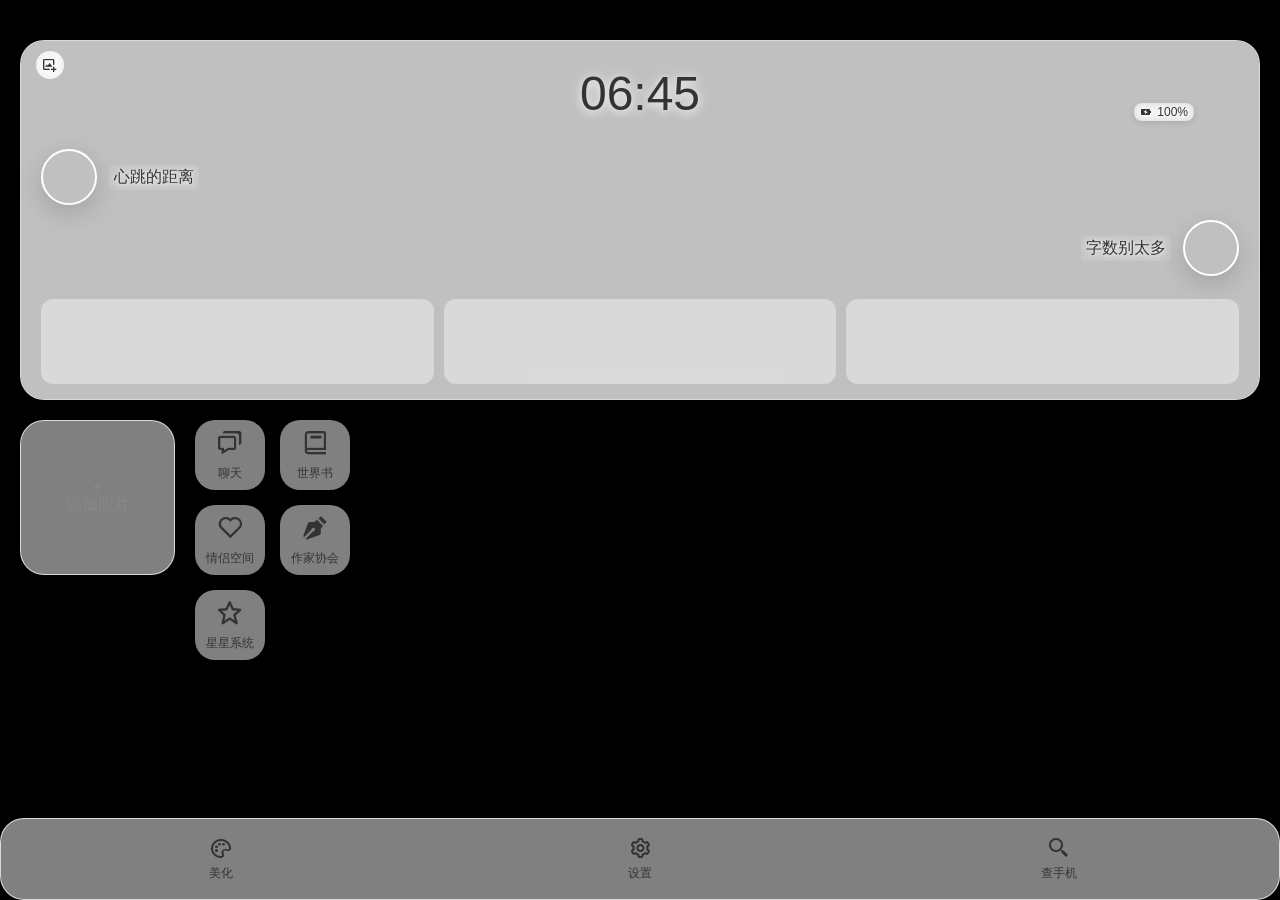
==== commit d97f7ae4: "Add files via upload" ====
--- a/index.html
+++ b/index.html
@@ -10,354 +10,7 @@
     <title>AI Home Screen</title>
     <link href='https://unpkg.com/boxicons@2.1.4/css/boxicons.min.css' rel='stylesheet'>
     <style id="custom-font-style-tag"></style>
-    <style>
-        :root {
-            --text-primary: #333333;
-            --text-secondary: #888888;
-            --glass-bg: rgba(255, 255, 255, 0.5);
-            --glass-border: rgba(255, 255, 255, 0.7);
-            --blur-level: 12px;
-            --font-main: -apple-system, BlinkMacSystemFont, "Segoe UI", Roboto, sans-serif;
-            --edit-highlight: rgba(0, 120, 255, 0.5);
-        }
-        * { margin: 0; padding: 0; box-sizing: border-box; }
-        html, body { 
-            height: 100%; 
-            margin: 0; padding: 0;
-            display: flex; justify-content: center; align-items: center; background-color: #000;
-            overflow: hidden;
-            -webkit-touch-callout: none;
-            -webkit-user-select: none;
-            user-select: none;
-        }
-        
-        /* 针对所有滚动区域启用硬件加速和流畅滚动 */
-        .chat-content-area, #add-contact-page, #settings-page, #api-settings-page, .wb-content-area, .conv-messages-area, .conv-drawer, #role-profile-page, .beautify-content, .sticker-grid, .sticker-drawer-tabs, .wb-grid {
-            -webkit-overflow-scrolling: touch;
-            touch-action: pan-y !important;
-            overscroll-behavior-y: auto !important;
-            will-change: scroll-position;
-        }
-        .sticker-drawer-tabs {
-            touch-action: pan-x;
-        }
-        .phone-screen {
-            width: 100vw; height: 100vh;
-            max-width: 100%; max-height: 100%;
-            border-radius: 0; overflow: hidden; position: relative;
-            font-family: var(--font-main);
-            background-image: url('https://images.unsplash.com/photo-1619003309995-b95c05561335?q=80&w=1887&auto=format&fit=crop');
-            background-size: cover; background-position: center;
-            transition: background-image 0.5s ease;
-        }
-        #home-screen-page, #beautify-page, #chat-app-page { height: 100%; display: flex; flex-direction: column; width: 100%; background-color: #fff; position: absolute; top: 0; left: 0; z-index: 100; }
-        #home-screen-page { background-color: transparent; position: relative; z-index: 1; }
-        #beautify-page, #chat-app-page { display: none; }
-        
-        /* 聊天软件样式 */
-        .chat-header { display: flex; align-items: center; justify-content: space-between; padding: 15px 20px; padding-top: max(20px, env(safe-area-inset-top, 40px)); background-color: #f7f7f7; border-bottom: 1px solid #e5e5e5; flex-shrink: 0; }
-        .chat-header h2 { font-size: 18px; margin: 0; font-weight: 600; color: #333; }
-        .chat-header-right { width: 24px; display: flex; justify-content: flex-end; }
-        .header-action-btn { background: none; border: none; font-size: 24px; cursor: pointer; color: #333; display: none; }
-        .chat-content-area { flex-grow: 1; overflow-y: auto; background-color: #fff; position: relative; }
-        .chat-view-panel { display: none; height: 100%; width: 100%; color: var(--text-secondary); }
-        .chat-view-panel.empty-state { flex-direction: column; align-items: center; justify-content: center; padding: 20px; }
-        
-        /* 联系人列表样式 */
-        .contact-list, .chat-list { display: flex; flex-direction: column; width: 100%; }
-        .contact-item { display: flex; align-items: center; padding: 12px 20px; border-bottom: 1px solid #f0f0f0; cursor: pointer; }
-        .contact-item:active { background-color: #f9f9f9; }
-        .contact-item-avatar { width: 40px; height: 40px; border-radius: 4px; background-size: cover; background-position: center; margin-right: 15px; background-color: #eee; flex-shrink: 0; }
-        .contact-item-info { flex-grow: 1; display: flex; flex-direction: column; }
-        .contact-item-name { font-size: 16px; color: #333; font-weight: 500; }
-        
-        /* 添加人设全屏页面 */
-        #add-contact-page { display: none; position: absolute; top: 0; left: 0; width: 100%; height: 100%; background-color: #f0f0f0; background-image: radial-gradient(#ccc 2px, transparent 2px); background-size: 20px 20px; z-index: 150; flex-direction: column; overflow-y: auto; transform: translateZ(0); }
-        .add-contact-header { display: flex; align-items: center; justify-content: space-between; padding: 15px 20px; padding-top: max(20px, env(safe-area-inset-top, 40px)); background: rgba(255,255,255,0.9); backdrop-filter: blur(10px); border-bottom: 1px solid #e5e5e5; flex-shrink: 0; position: sticky; top: 0; z-index: 10; transform: translateZ(0); }
-        .add-contact-header h2 { font-size: 18px; margin: 0; font-weight: 600; }
-        .save-btn { background: #07c160; color: white; border: none; padding: 6px 15px; border-radius: 4px; font-size: 14px; cursor: pointer; }
-        .add-contact-form { padding: 20px; display: flex; flex-direction: column; gap: 20px; }
-        
-        /* 学生证样式卡片 */
-        .student-id-card { background: white; border-radius: 12px; box-shadow: 0 4px 15px rgba(0,0,0,0.05); padding: 20px; display: flex; gap: 20px; border: 1px solid #eaeaea; }
-        .id-photo-area { width: 90px; height: 120px; background-color: #f5f5f5; border: 1px dashed #ccc; border-radius: 4px; display: flex; justify-content: center; align-items: center; cursor: pointer; flex-shrink: 0; background-size: cover; background-position: center; position: relative; }
-        .id-photo-area i { font-size: 24px; color: #999; }
-        .id-photo-area.has-photo i { display: none; }
-        .id-info-area { flex-grow: 1; display: flex; flex-direction: column; justify-content: space-around; }
-        .id-input-row { display: flex; align-items: flex-end; }
-        .id-input-row label { font-size: 14px; color: #666; width: 40px; margin-bottom: 2px; }
-        .id-input-row input { flex-grow: 1; border: none; border-bottom: 1px solid #333; padding: 4px 0; font-size: 16px; color: #333; background: transparent; outline: none; border-radius: 0; }
-        
-        /* 文本域大框 */
-        .form-section { display: flex; flex-direction: column; gap: 8px; }
-        .form-section label { font-size: 14px; font-weight: 600; color: #333; }
-        .form-section textarea { width: 100%; border: 1px solid #eaeaea; border-radius: 8px; padding: 12px; font-size: 14px; color: #333; background: white; resize: none; outline: none; box-shadow: 0 2px 8px rgba(0,0,0,0.02); }
-        .form-section textarea:focus { border-color: #07c160; }
-
-        /* 选择联系人弹窗 */
-        #select-contact-modal { display: none; position: absolute; top: 0; left: 0; width: 100%; height: 100%; background: #fff; z-index: 160; flex-direction: column; }
-        
-        /* === 设置页面与子页面样式 === */
-        #settings-page, #api-settings-page { display: none; position: absolute; top: 0; left: 0; width: 100%; height: 100%; background-color: #f7f7f7; background-image: radial-gradient(#d5d5d5 2px, transparent 2px); background-size: 20px 20px; z-index: 150; flex-direction: column; overflow-y: auto; transform: translateZ(0); }
-        .settings-header { display: flex; align-items: center; justify-content: space-between; padding: 15px 20px; padding-top: max(20px, env(safe-area-inset-top, 40px)); background: rgba(255,255,255,0.85); backdrop-filter: blur(15px); -webkit-backdrop-filter: blur(15px); border-bottom: 1px solid rgba(0,0,0,0.05); flex-shrink: 0; position: sticky; top: 0; z-index: 10; transform: translateZ(0); }
-        .settings-header h2 { font-size: 18px; margin: 0; font-weight: 600; color: #333; }
-        
-        .settings-list { padding: 20px; display: flex; flex-direction: column; gap: 12px; }
-        .settings-item { background: #fff; border-radius: 12px; padding: 18px 20px; display: flex; justify-content: space-between; align-items: center; cursor: pointer; box-shadow: 0 2px 10px rgba(0,0,0,0.03); transition: transform 0.1s, box-shadow 0.1s; border: 1px solid #eaeaea; }
-        .settings-item:active { transform: scale(0.98); box-shadow: 0 1px 5px rgba(0,0,0,0.02); }
-        .settings-item span { font-size: 16px; color: #333; font-weight: 500; }
-        .settings-item i { color: #aaa; font-size: 20px; }
-        
-        /* API设置表单样式 */
-        .api-form-container { padding: 20px; display: flex; flex-direction: column; gap: 20px; }
-        .api-form-card { background: #fff; border-radius: 12px; padding: 20px; box-shadow: 0 4px 15px rgba(0,0,0,0.03); border: 1px solid #eaeaea; display: flex; flex-direction: column; gap: 16px; }
-        .api-input-group { display: flex; flex-direction: column; gap: 8px; }
-        .api-input-group label { font-size: 14px; font-weight: 600; color: #555; }
-        .api-input-group input, .api-input-group select { width: 100%; border: none; border-bottom: 1px solid #ccc; padding: 8px 0; font-size: 15px; color: #333; background: transparent; outline: none; border-radius: 0; transition: border-color 0.2s; appearance: none; }
-        .api-input-group input:focus, .api-input-group select:focus { border-bottom-color: #555; }
-        .fetch-btn { background: #e0e0e0; color: #333; border: none; padding: 12px; border-radius: 8px; font-size: 15px; font-weight: 500; cursor: pointer; margin-top: 10px; transition: background 0.2s; display: flex; justify-content: center; align-items: center; gap: 8px; }
-        .fetch-btn:hover { background: #d0d0d0; }
-        .fetch-btn:active { background: #c0c0c0; transform: scale(0.98); }
-        .fetch-btn i.spin { animation: spin 1s linear infinite; }
-        @keyframes spin { 100% { transform: rotate(360deg); } }
-        #model-select-group { display: none; }
-
-        /* === 世界书页面样式 === */
-        #worldbook-page { display: none; position: absolute; top: 0; left: 0; width: 100%; height: 100%; background-color: #f7f7f7; z-index: 150; flex-direction: column; }
-        .wb-header { display: flex; align-items: center; justify-content: space-between; padding: 15px 20px; padding-top: max(20px, env(safe-area-inset-top, 40px)); background: #fff; border-bottom: 1px solid #eaeaea; flex-shrink: 0; position: sticky; top: 0; z-index: 10; }
-        .wb-header h2 { font-size: 18px; margin: 0; font-weight: 600; color: #333; }
-        .wb-header-actions { display: flex; gap: 15px; }
-        .wb-action-btn { background: none; border: none; font-size: 24px; color: #555; cursor: pointer; display: flex; align-items: center; justify-content: center; }
-        
-        .wb-content-area { flex-grow: 1; overflow-y: auto; padding: 20px; position: relative; }
-        
-        /* 文件夹风格网格 */
-        .wb-grid { display: grid; grid-template-columns: repeat(auto-fill, minmax(100px, 1fr)); gap: 15px; }
-        .wb-folder-item { display: flex; flex-direction: column; align-items: center; gap: 8px; cursor: pointer; padding: 10px; border-radius: 12px; transition: background 0.2s; }
-        .wb-folder-item:hover { background: rgba(0,0,0,0.03); }
-        .wb-folder-icon { font-size: 56px; color: #d4d4d4; text-shadow: 0 2px 4px rgba(0,0,0,0.05); }
-        .wb-item-title { font-size: 13px; color: #444; font-weight: 500; text-align: center; display: -webkit-box; -webkit-line-clamp: 2; -webkit-box-orient: vertical; overflow: hidden; word-break: break-all; }
-        
-        /* 世界书底部导航 */
-        .wb-bottom-nav { display: flex; justify-content: space-around; align-items: center; padding: 12px 20px; padding-bottom: max(12px, env(safe-area-inset-bottom, 20px)); background: #fff; border-top: 1px solid #eaeaea; flex-shrink: 0; }
-        .wb-nav-btn { flex: 1; text-align: center; padding: 8px; font-size: 15px; font-weight: 600; color: #888; border-radius: 8px; cursor: pointer; transition: all 0.2s; }
-        .wb-nav-btn.active { color: #333; background: #f0f0f0; }
-
-        /* 添加世界书弹窗 */
-        #wb-add-modal { display: none; position: absolute; top: 0; left: 0; width: 100%; height: 100%; background: #f7f7f7; z-index: 160; flex-direction: column; }
-        .wb-add-form { padding: 20px; display: flex; flex-direction: column; gap: 20px; flex-grow: 1; }
-        .wb-input-title { width: 100%; border: none; border-bottom: 2px solid #ddd; padding: 15px 0; font-size: 20px; font-weight: 600; color: #333; background: transparent; outline: none; }
-        .wb-input-title:focus { border-bottom-color: #888; }
-        .wb-input-content { width: 100%; flex-grow: 1; border: none; background: transparent; resize: none; font-size: 15px; line-height: 1.6; color: #444; outline: none; padding-top: 10px; }
-
-        /* 聊天对话页面 (仿iMessage韩系高级灰白波点底) */
-        #chat-conversation-page { display: none; position: absolute; top: 0; left: 0; width: 100%; height: 100%; background-color: #f7f7f7; background-image: radial-gradient(#d5d5d5 2px, transparent 2px); background-size: 20px 20px; z-index: 200; flex-direction: column; overflow: hidden; transform: translateZ(0); }
-        .conv-header { display: flex; align-items: center; justify-content: space-between; padding: 10px 15px; padding-top: max(15px, env(safe-area-inset-top, 40px)); background: rgba(245, 245, 245, 0.85); backdrop-filter: blur(15px); -webkit-backdrop-filter: blur(15px); border-bottom: 1px solid rgba(0,0,0,0.05); flex-shrink: 0; z-index: 10; position: sticky; top: 0; transform: translateZ(0); }
-        .conv-back-btn { font-size: 28px; color: #555; background: none; border: none; cursor: pointer; padding: 0; display: flex; align-items: center; }
-        .conv-profile-btn { font-size: 24px; color: #555; background: none; border: none; cursor: pointer; padding: 0; display: flex; align-items: center; }
-        .conv-user-info { display: flex; flex-direction: column; align-items: center; flex-grow: 1; }
-        .conv-avatar { width: 36px; height: 36px; border-radius: 50%; background-size: cover; background-position: center; background-color: #ddd; margin-bottom: 4px; }
-        .conv-name { font-size: 13px; font-weight: 600; color: #333; }
-        
-        .conv-messages-area { flex-grow: 1; overflow-y: auto; padding: 20px 15px; display: flex; flex-direction: column; gap: 4px; }
-        
-        /* 气泡样式 */
-        .msg-row { display: flex; align-items: flex-end; margin-bottom: 8px; position: relative; }
-        .msg-row.sent { justify-content: flex-end; }
-        .msg-row.received { justify-content: flex-start; }
-        
-        .msg-avatar { width: 28px; height: 28px; border-radius: 50%; background-size: cover; background-position: center; background-color: #ccc; flex-shrink: 0; margin-bottom: 2px; }
-        .msg-row.sent .msg-avatar { margin-left: 8px; order: 2; opacity: 1; transition: opacity 0.2s; }
-        .msg-row.received .msg-avatar { margin-right: 8px; opacity: 1; transition: opacity 0.2s; }
-        .msg-row.sent.hide-avatar .msg-avatar,
-        .msg-row.received.hide-avatar .msg-avatar { visibility: hidden; pointer-events: none; } /* 连续消息隐藏对应头像，但保留占位 */
-        
-        .msg-bubble { max-width: 70%; padding: 10px 14px; font-size: 15px; line-height: 1.4; position: relative; word-wrap: break-word; }
-        
-        /* 发送方 (自己) 灰色 */
-        .msg-row.sent .msg-bubble { background-color: #e5e5ea; color: #000; border-radius: 18px; }
-        /* 接收方 白色 */
-        .msg-row.received .msg-bubble { background-color: #fff; color: #000; border-radius: 18px; box-shadow: 0 1px 2px rgba(0,0,0,0.05); }
-        
-        /* 纯正的自然iMessage气泡小尾巴 */
-        .msg-row.sent:not(.hide-tail) .msg-bubble { border-bottom-right-radius: 5px; }
-        .msg-row.sent:not(.hide-tail) .msg-bubble::before {
-            content: ""; position: absolute; z-index: -1;
-            bottom: -2px; right: -7px; height: 20px; border-right: 20px solid #e5e5ea; border-bottom-left-radius: 16px 14px; transform: translate(0, -2px);
-        }
-        .msg-row.sent:not(.hide-tail) .msg-bubble::after {
-            content: ""; position: absolute; z-index: 1;
-            bottom: -2px; right: -26px; width: 26px; height: 20px; background-color: #f7f7f7; border-bottom-left-radius: 10px; transform: translate(-1px, -2px);
-        }
-        .has-custom-bg .msg-row.sent:not(.hide-tail) .msg-bubble::after { background-color: transparent; } /* 自定义背景时需特殊处理或者去掉after遮罩，但纯css尾巴通常需要背景色遮挡，为保持透明背景，实际最佳方式是在外层加clip，这里简单兼容 */
-
-        .msg-row.received:not(.hide-tail) .msg-bubble { border-bottom-left-radius: 5px; }
-        .msg-row.received:not(.hide-tail) .msg-bubble::before {
-            content: ""; position: absolute; z-index: -1;
-            bottom: -2px; left: -7px; height: 20px; border-left: 20px solid #fff; border-bottom-right-radius: 16px 14px; transform: translate(0, -2px);
-        }
-        .msg-row.received:not(.hide-tail) .msg-bubble::after {
-            content: ""; position: absolute; z-index: 1;
-            bottom: -2px; left: -26px; width: 26px; height: 20px; background-color: #f7f7f7; border-bottom-right-radius: 10px; transform: translate(1px, -2px);
-        }
-        .has-custom-bg .msg-row.received:not(.hide-tail) .msg-bubble::after { background-color: transparent; }
-
-        /* 消息双击菜单 */
-        .msg-context-menu { display: none; position: absolute; background: rgba(255,255,255,0.95); backdrop-filter: blur(10px); box-shadow: 0 4px 15px rgba(0,0,0,0.1); border-radius: 8px; z-index: 1000; flex-direction: column; min-width: 100px; border: 1px solid #eaeaea; }
-        .msg-context-menu-item { padding: 10px 15px; font-size: 14px; color: #333; cursor: pointer; text-align: center; border-bottom: 1px solid #f0f0f0; }
-        .msg-context-menu-item:last-child { border-bottom: none; }
-        .msg-context-menu-item:active { background: #f9f9f9; }
-        .msg-context-menu-item.danger { color: #ff3b30; }
-        /* 引用预览区 */
-        .quote-preview-area { display: none; background: #f0f0f0; padding: 8px 12px; border-left: 3px solid #ccc; font-size: 12px; color: #666; margin: 10px 12px 0 12px; border-radius: 4px; position: relative; max-height: 50px; overflow: hidden; text-overflow: ellipsis; white-space: nowrap; }
-        .quote-preview-close { position: absolute; right: 5px; top: 5px; cursor: pointer; font-size: 16px; color: #999; }
-        /* 消息内的引用 */
-        .msg-quote { background: rgba(0,0,0,0.05); padding: 4px 8px; border-radius: 4px; border-left: 3px solid #ccc; font-size: 12px; color: #666; margin-bottom: 4px; white-space: nowrap; overflow: hidden; text-overflow: ellipsis; max-width: 100%; }
-        /* 撤回消息 */
-        .msg-recalled { text-align: center; font-size: 12px; color: #999; margin: 10px 0; width: 100%; }
-
-        /* 多选模式样式 */
-        .msg-checkbox { display: none; width: 22px; height: 22px; border-radius: 50%; border: 1px solid #ccc; margin-right: 10px; flex-shrink: 0; align-items: center; justify-content: center; }
-        .msg-checkbox.checked { background-color: #07c160; border-color: #07c160; color: white; }
-        .msg-checkbox.checked::after { content: '\2713'; font-size: 14px; }
-        .multi-select-mode .msg-checkbox { display: flex; cursor: pointer; }
-        .multi-select-mode .msg-row { padding-left: 10px; width: 100%; align-items: center; }
-        .multi-select-mode .msg-row.sent { justify-content: flex-start; } /* 多选时自己发的消息也靠左方便点击 */
-        
-        .multi-select-bar { display: none; position: absolute; bottom: 0; left: 0; width: 100%; height: 60px; background: rgba(245, 245, 245, 0.95); backdrop-filter: blur(15px); border-top: 1px solid rgba(0,0,0,0.05); z-index: 100; justify-content: space-between; align-items: center; padding: 0 20px; padding-bottom: env(safe-area-inset-bottom, 0); }
-        .multi-select-mode ~ .multi-select-bar { display: flex; }
-        .multi-select-mode ~ .conv-bottom-container { display: none !important; }
-
-        /* 底部输入框与抽屉 */
-        .conv-bottom-container { display: flex; flex-direction: column; background: rgba(245, 245, 245, 0.85); backdrop-filter: blur(15px); -webkit-backdrop-filter: blur(15px); border-top: 1px solid rgba(0,0,0,0.05); z-index: 10; }
-        .conv-input-area { display: flex; align-items: flex-end; padding: 10px 12px; padding-bottom: max(10px, env(safe-area-inset-bottom, 20px)); gap: 10px; }
-        .conv-icon-btn { font-size: 26px; color: #888; background: none; border: none; padding: 4px; cursor: pointer; display: flex; align-items: center; justify-content: center; transition: color 0.2s; }
-        .conv-icon-btn.active { color: #333; }
-        .conv-input-box { flex-grow: 1; background: #fff; border: 1px solid #e5e5ea; border-radius: 20px; padding: 8px 12px; min-height: 36px; max-height: 100px; display: flex; align-items: center; box-shadow: inset 0 1px 2px rgba(0,0,0,0.02); }
-        .conv-input-box input { width: 100%; border: none; background: transparent; outline: none; font-size: 15px; color: #333; }
-        .conv-input-box input::placeholder { color: #b2b2b2; }
-        
-        /* 底部抽屉区域 */
-        .conv-drawer { display: none; height: 250px; padding: 20px; overflow-y: auto; padding-bottom: max(20px, env(safe-area-inset-bottom, 20px)); border-top: 1px solid #eaeaea; }
-        .conv-drawer.active { display: flex; }
-        
-        /* 加号功能面板 */
-        .feature-grid { display: grid; grid-template-columns: repeat(4, 1fr); gap: 20px; width: 100%; align-content: flex-start; }
-        .feature-item { display: flex; flex-direction: column; align-items: center; gap: 8px; cursor: pointer; }
-        .feature-icon { width: 60px; height: 60px; background: #fff; border-radius: 16px; display: flex; justify-content: center; align-items: center; font-size: 28px; color: #555; box-shadow: 0 2px 10px rgba(0,0,0,0.05); transition: transform 0.1s; }
-        .feature-item:active .feature-icon { transform: scale(0.95); }
-        .feature-text { font-size: 12px; color: #666; }
-        
-        /* 表情包选择面板 */
-        .sticker-drawer { flex-direction: column; padding: 0; }
-        .sticker-drawer-tabs { display: flex; overflow-x: auto; border-bottom: 1px solid #eaeaea; scrollbar-width: none; }
-        .sticker-drawer-tabs::-webkit-scrollbar { display: none; }
-        .sticker-tab { padding: 10px 15px; font-size: 14px; color: #888; cursor: pointer; white-space: nowrap; border-bottom: 2px solid transparent; }
-        .sticker-tab.active { color: #333; border-bottom-color: #333; font-weight: 600; }
-        .sticker-grid { padding: 15px; display: grid; grid-template-columns: repeat(4, 1fr); gap: 15px; overflow-y: auto; flex-grow: 1; }
-        .sticker-img { width: 100%; aspect-ratio: 1; background-size: contain; background-position: center; background-repeat: no-repeat; cursor: pointer; border-radius: 8px; }
-        
-        /* 角色详情页全屏 */
-        #role-profile-page { display: none; position: absolute; top: 0; left: 0; width: 100%; height: 100%; background-color: #f7f7f7; background-image: radial-gradient(#d5d5d5 2px, transparent 2px); background-size: 20px 20px; z-index: 250; flex-direction: column; overflow-y: auto; transform: translateZ(0); }
-        .rp-header { display: flex; align-items: center; justify-content: space-between; padding: 15px 20px; padding-top: max(20px, env(safe-area-inset-top, 40px)); background: rgba(255,255,255,0.85); backdrop-filter: blur(15px); border-bottom: 1px solid rgba(0,0,0,0.05); position: sticky; top: 0; z-index: 10; transform: translateZ(0); }
-        .rp-content { padding: 20px; display: flex; flex-direction: column; gap: 20px; }
-        .rp-card { background: #fff; border-radius: 16px; padding: 20px; box-shadow: 0 4px 15px rgba(0,0,0,0.03); border: 1px solid #eaeaea; display: flex; flex-direction: column; gap: 15px; }
-        .rp-top-info { display: flex; align-items: center; gap: 15px; }
-        .rp-avatar { width: 60px; height: 60px; border-radius: 50%; background-size: cover; background-position: center; background-color: #ddd; }
-        .rp-name { font-size: 18px; font-weight: 600; color: #333; }
-        .rp-desc { font-size: 13px; color: #888; }
-        
-        .rp-section-title { font-size: 14px; font-weight: 600; color: #555; margin-bottom: -5px; }
-        .rp-select-group { display: flex; flex-direction: column; gap: 8px; }
-        .rp-select-group select { width: 100%; padding: 12px; border: 1px solid #eaeaea; border-radius: 8px; background: #f9f9f9; outline: none; font-size: 14px; color: #333; }
-        .rp-textarea { width: 100%; padding: 12px; border: 1px solid #eaeaea; border-radius: 8px; background: #f9f9f9; outline: none; font-size: 14px; color: #333; resize: none; }
-        .rp-toggle-row { display: flex; justify-content: space-between; align-items: center; }
-        .rp-toggle-label { font-size: 14px; color: #333; }
-        .switch { position: relative; display: inline-block; width: 40px; height: 24px; }
-        .switch input { opacity: 0; width: 0; height: 0; }
-        .slider { position: absolute; cursor: pointer; top: 0; left: 0; right: 0; bottom: 0; background-color: #ccc; transition: .4s; border-radius: 24px; }
-        .slider:before { position: absolute; content: ""; height: 18px; width: 18px; left: 3px; bottom: 3px; background-color: white; transition: .4s; border-radius: 50%; }
-        input:checked + .slider { background-color: #07c160; }
-        input:checked + .slider:before { transform: translateX(16px); }
-
-        /* 表情包管理全屏页面 */
-        #sticker-mgr-page { display: none; position: absolute; top: 0; left: 0; width: 100%; height: 100%; background: #f7f7f7; z-index: 250; flex-direction: column; }
-        
-        /* 心声气泡 */
-        #inner-voice-bubble { display: none; position: absolute; top: 70px; left: 50%; transform: translateX(-50%); background: rgba(0,0,0,0.7); color: white; padding: 10px 15px; border-radius: 12px; font-size: 13px; z-index: 100; max-width: 80%; text-align: center; box-shadow: 0 4px 15px rgba(0,0,0,0.1); backdrop-filter: blur(10px); }
-        #inner-voice-bubble::before { content: ''; position: absolute; top: -6px; left: 50%; transform: translateX(-50%); border-width: 0 6px 6px 6px; border-style: solid; border-color: transparent transparent rgba(0,0,0,0.7) transparent; }
-        .chat-view-panel.active { display: flex; }
-        .chat-bottom-nav { display: flex; justify-content: space-around; align-items: center; padding: 10px 5px; padding-bottom: max(10px, env(safe-area-inset-bottom, 20px)); background-color: #f7f7f7; border-top: 1px solid #e5e5e5; flex-shrink: 0; }
-        .chat-nav-item { display: flex; flex-direction: column; align-items: center; gap: 4px; color: #888; cursor: pointer; flex: 1; }
-        .chat-nav-item.active { color: #07c160; }
-        .chat-nav-item i { font-size: 24px; }
-        .chat-nav-item span { font-size: 12px; }
-        .screen-content { 
-            flex-grow: 1; 
-            padding: 20px; 
-            padding-top: max(40px, env(safe-area-inset-top, 60px)); 
-            padding-bottom: env(safe-area-inset-bottom, 20px);
-            display: flex; flex-direction: column; gap: 20px; z-index: 1; 
-        }
-        .glass-widget { background: var(--glass-bg); backdrop-filter: blur(var(--blur-level)); -webkit-backdrop-filter: blur(var(--blur-level)); border: 1px solid var(--glass-border); border-radius: 24px; }
-        .profile-widget { height: 360px; padding: 15px 20px; display: flex; flex-direction: column; justify-content: space-between; position: relative; background-size: cover; background-position: center; overflow: hidden; }
-        .profile-widget::before { content: ''; position: absolute; top: 0; left: 0; right: 0; bottom: 0; background: var(--glass-bg); z-index: 0; pointer-events: none; }
-        .profile-widget > * { position: relative; z-index: 1; }
-        .profile-bg-btn { position: absolute; top: 10px; left: 15px; z-index: 10; cursor: pointer; background: rgba(255,255,255,0.6); border-radius: 50%; width: 28px; height: 28px; display: flex; justify-content: center; align-items: center; font-size: 16px; color: #333; backdrop-filter: blur(4px); transition: background 0.3s; }
-        .profile-bg-btn:hover { background: rgba(255,255,255,0.8); }
-        
-        .widget-header { position: relative; text-align: center; height: 70px; padding-top: 10px; }
-        .time { font-size: 48px; font-weight: 300; color: var(--text-primary); text-shadow: 0 2px 8px rgba(255, 255, 255, 0.8), 0 0 15px rgba(255, 255, 255, 0.5); }
-        .battery { position: absolute; bottom: 5px; right: 45px; display: flex; align-items: center; gap: 5px; font-size: 12px; font-weight: 500; padding: 2px 6px; background: rgba(255,255,255,0.3); border-radius: 8px; backdrop-filter: blur(4px); text-shadow: 0 1px 4px rgba(255, 255, 255, 0.9); box-shadow: 0 2px 6px rgba(0,0,0,0.1); color: var(--text-primary); }
-        
-        .widget-main-content, .user-row, .widget-bottom-photos, .main-area { display: flex; }
-        .widget-main-content { flex-direction: column; justify-content: center; gap: 15px; } .user-row { align-items: center; gap: 12px; } .user-row.second-row { justify-content: flex-end; } .widget-bottom-photos, .main-area { gap: 10px; } .photo-placeholder { flex: 1; } .main-area { gap: 20px; }
-        .user-text { font-size: 16px; font-weight: 500; cursor: pointer; padding: 2px 5px; text-shadow: 0 1px 4px rgba(255, 255, 255, 0.9), 0 0 8px rgba(255, 255, 255, 0.6); color: var(--text-primary); background: rgba(255,255,255,0.1); border-radius: 4px; }
-        .avatar { width: 50px; height: 50px; border-radius: 50%; background-size: cover; background-position: center; border: 2px solid white; flex-shrink: 0; cursor: pointer; }
-        .avatar-sm { width: 40px; height: 40px; }
-        .photo-placeholder { height: 85px; background: rgba(255, 255, 255, 0.4); border-radius: 12px; cursor: pointer; background-size: cover; background-position: center; }
-        .photo-widget { width: 155px; height: 155px; flex-direction: column; color: var(--text-secondary); cursor: pointer; background-size: cover; background-position: center; display: flex; justify-content: center; align-items: center; }
-        
-        /* (核心修改) 当照片小组件有图片时，隐藏“添加照片”的提示 */
-        .photo-widget.has-image > i,
-        .photo-widget.has-image > span {
-            display: none;
-        }
-
-        .app-grid { display: grid; grid-template-columns: repeat(2, 70px); grid-template-rows: repeat(2, 70px); gap: 15px; }
-        .icon-customizable {
-            width: 70px; height: 70px; border-radius: 20px; display: flex; flex-direction: column; 
-            justify-content: center; align-items: center; font-size: 12px; color: var(--text-primary); cursor: pointer;
-            background-color: var(--glass-bg); background-size: cover; background-position: center; 
-            transition: background-color 0.3s; flex-shrink: 0;
-        }
-        .icon-customizable.has-custom-icon > i, .icon-customizable.has-custom-icon > span { display: none; }
-        .icon-customizable:not(.has-custom-icon):hover { background-color: rgba(255, 255, 255, 0.65); }
-        .icon-customizable i { font-size: 28px; margin-bottom: 8px; }
-        .bottom-nav {
-            position: static; margin-top: auto; height: auto; padding: 5px 10px; 
-            display: flex; justify-content: space-around; align-items: center;
-        }
-        .bottom-nav .icon-customizable { border: none; background: transparent; }
-        .bottom-nav .icon-customizable i { margin-bottom: 4px; font-size: 24px; }
-        .hidden-file-input { display: none; }
-        #beautify-page { background-color: #f7f7f7; color: #333; }
-        .beautify-header { display: flex; align-items: center; padding: 15px 20px; background-color: #fff; border-bottom: 1px solid #e5e5e5; flex-shrink: 0; position: sticky; top: 0; z-index: 10; }
-        .beautify-header h2 { font-size: 18px; margin: 0 auto; transform: translateX(-18px); }
-        .back-btn { font-size: 24px; cursor: pointer; border: none; background: none; padding: 0; }
-        .beautify-content { padding: 20px; overflow-y: auto; display: flex; flex-direction: column; gap: 25px; }
-        .panel-section h3 { margin-bottom: 15px; font-size: 16px; border-bottom: 1px solid #eee; padding-bottom: 8px; }
-        .option-group, .wallpaper-thumbnails, .custom-icon-grid { display: flex; gap: 12px; flex-wrap: wrap; }
-        .wallpaper-thumb { width: 50px; height: 80px; border-radius: 8px; background-size: cover; cursor: pointer; border: 2px solid transparent; flex-shrink: 0; transition: border-color 0.2s; }
-        .wallpaper-thumb.active { border-color: #007aff; }
-        .upload-btn { padding: 8px 12px; background: #eee; border-radius: 8px; cursor: pointer; display: inline-flex; align-items: center; justify-content: center; }
-        .custom-icon-grid { grid-template-columns: repeat(auto-fill, minmax(60px, 1fr)); }
-        .icon-placeholder { display: flex; flex-direction: column; justify-content: center; align-items: center; height: 60px; background-color: #e9e9e9; border-radius: 12px; cursor: pointer; }
-        .icon-placeholder i { font-size: 24px; color: #555; }
-        .font-import-section input[type="text"] { width: 100%; padding: 10px; border: 1px solid #ccc; border-radius: 8px; margin-bottom: 10px; }
-        .font-import-section .upload-btn { width: 100%; padding: 10px; }
-        .font-import-section small { color: #666; font-size: 11px; margin-bottom: 5px; display: block; }
-    </style>
+    <link rel="stylesheet" href="style.css?v=4">
 </head>
 <body>
 
@@ -390,6 +43,7 @@
                     <div class="icon-customizable" id="app-item-2"><i class='bx bx-book'></i><span>世界书</span></div>
                     <div class="icon-customizable" id="app-item-3"><i class='bx bx-heart'></i><span>情侣空间</span></div>
                     <div class="icon-customizable" id="app-item-4"><i class='bx bxs-pen'></i><span>作家协会</span></div>
+                    <div class="icon-customizable" id="app-item-5"><i class='bx bx-star'></i><span>星星系统</span></div>
                 </div>
             </div>
         </div>
@@ -413,21 +67,59 @@
         <div class="chat-content-area">
             <div id="chat-view-messages" class="chat-view-panel active">
                 <div class="chat-list" id="chat-list-container"></div>
-                <div class="empty-state" id="messages-empty" style="display: flex; flex-direction: column; align-items: center; justify-content: center; height: 100%;">
+                <div class="empty-state" id="messages-empty" style="display: flex; flex-direction: column; align-items: center;">
                     <i class='bx bx-message-square-dots' style="font-size: 48px; margin-bottom: 10px; color: #ccc;"></i>
                     <p>暂无聊天记录</p>
                 </div>
             </div>
             <div id="chat-view-contacts" class="chat-view-panel">
                 <div class="contact-list" id="contact-list-container"></div>
-                <div class="empty-state" id="contacts-empty" style="display: flex; flex-direction: column; align-items: center; justify-content: center; height: 100%;">
+                <div class="empty-state" id="contacts-empty" style="display: flex; flex-direction: column; align-items: center;">
                     <i class='bx bx-user' style="font-size: 48px; margin-bottom: 10px; color: #ccc;"></i>
                     <p>暂无联系人</p>
                 </div>
             </div>
-            <div id="chat-view-moments" class="chat-view-panel empty-state">
-                <i class='bx bx-camera' style="font-size: 48px; margin-bottom: 10px; color: #ccc;"></i>
-                <p>暂无朋友圈动态</p>
+            <div id="chat-view-moments" class="chat-view-panel" style="padding: 0; background: transparent; height: 100%; position: relative; overflow: hidden;">
+                <div class="line-profile-bg" id="line-profile-bg">
+                    <div class="line-profile-bg-overlay"></div>
+                </div>
+                
+                <div class="line-profile-header">
+                    <div class="line-header-right">
+                        <button class="line-icon-btn" id="line-settings-btn"><i class='bx bx-cog'></i></button>
+                    </div>
+                </div>
+                
+                <div class="line-profile-content">
+                    <div class="line-avatar-wrapper">
+                        <label for="upload-line-avatar" class="line-avatar-container">
+                            <div class="line-avatar" id="line-main-avatar"></div>
+                            <div class="line-avatar-frame" id="line-main-frame"></div>
+                        </label>
+                    </div>
+                    
+                    <div class="line-user-info">
+                        <div class="line-nickname" id="line-nickname" contenteditable="true" spellcheck="false">User</div>
+                        <div class="line-status" id="line-status" contenteditable="true" spellcheck="false">请输入一条状态消息。</div>
+                    </div>
+
+                    <div class="line-bottom-actions">
+                        <div class="line-action-item" id="btn-enter-moments">
+                            <div class="line-action-icon"><i class='bx bx-user-circle'></i><i class='bx bx-refresh' style="position:absolute; bottom:-2px; right:-2px; background:#fff; border-radius:50%; color:#555; font-size:10px; padding:1px;"></i></div>
+                            <span class="line-action-text">子个人资料</span>
+                        </div>
+                        <div class="line-action-item" id="btn-decorate">
+                            <div class="line-action-icon"><i class='bx bxs-edit' style="transform: rotate(270deg);"></i></div>
+                            <span class="line-action-text">装饰</span>
+                        </div>
+                    </div>
+                </div>
+                
+                <div class="line-bottom-tabs">
+                    <div class="line-tab active">LINE VOOM 帖子</div>
+                    <div class="line-tab-divider"></div>
+                    <div class="line-tab">Premium 优惠</div>
+                </div>
             </div>
         </div>
 
@@ -501,7 +193,7 @@
                 <span>minmax语音设置</span>
                 <i class='bx bx-chevron-right'></i>
             </div>
-            <div class="settings-item">
+            <div class="settings-item" id="nav-nai-settings">
                 <span>nai生图设置</span>
                 <i class='bx bx-chevron-right'></i>
             </div>
@@ -509,13 +201,60 @@
                 <span>后台保活设置</span>
                 <i class='bx bx-chevron-right'></i>
             </div>
-            <div class="settings-item">
+            <div class="settings-item" id="nav-backup-data">
                 <span>备份数据</span>
                 <i class='bx bx-cloud-upload'></i>
             </div>
-            <div class="settings-item">
+            <div class="settings-item" id="nav-import-data">
                 <span>导入数据</span>
                 <i class='bx bx-cloud-download'></i>
+            </div>
+        </div>
+    </div>
+
+    <!-- NAI设置页面 -->
+    <div id="nai-settings-page">
+        <header class="settings-header">
+            <button class="back-btn" id="close-nai-settings-btn"><i class='bx bx-chevron-left'></i></button>
+            <h2>NAI生图设置</h2>
+            <button class="save-btn" id="save-nai-btn" style="background:transparent; color:#333; font-weight:600; font-size:16px;">保存</button>
+        </header>
+        <div class="api-form-container">
+            <div class="api-form-card">
+                <div class="api-input-group">
+                    <label>生图模式</label>
+                    <select id="nai-mode-select">
+                        <option value="text">文字图</option>
+                        <option value="nai">NovelAI (nai-diffusion-3)</option>
+                    </select>
+                </div>
+                <div class="api-input-group">
+                    <label>NAI API秘钥</label>
+                    <input type="password" id="nai-api-key" placeholder="ptc_...">
+                </div>
+                
+                <div class="api-input-group">
+                    <label>预设管理</label>
+                    <div style="display:flex; gap:10px;">
+                        <select id="nai-preset-select" style="flex-grow:1;">
+                            <option value="">默认预设</option>
+                        </select>
+                        <button id="nai-save-preset-btn" class="save-btn" style="padding: 6px 12px; font-size:12px;">保存预设</button>
+                        <button id="nai-del-preset-btn" class="save-btn" style="background:#ff3b30; padding: 6px 12px; font-size:12px;">删除</button>
+                    </div>
+                </div>
+                <div class="api-input-group">
+                    <label>预设名称</label>
+                    <input type="text" id="nai-preset-name" placeholder="为当前预设命名">
+                </div>
+                <div class="api-input-group">
+                    <label>基础提示词 (Prompt)</label>
+                    <textarea id="nai-prompt" rows="4" placeholder="例如: 1girl, best quality, amazing details..." style="width: 100%; border: 1px solid #eaeaea; border-radius: 8px; padding: 10px; font-family: inherit; font-size: 14px; outline: none;"></textarea>
+                </div>
+                <div class="api-input-group">
+                    <label>负面提示词 (Negative Prompt)</label>
+                    <textarea id="nai-negative-prompt" rows="3" placeholder="例如: lowres, bad anatomy, bad hands..." style="width: 100%; border: 1px solid #eaeaea; border-radius: 8px; padding: 10px; font-family: inherit; font-size: 14px; outline: none;"></textarea>
+                </div>
             </div>
         </div>
     </div>
@@ -529,6 +268,16 @@
         </header>
         <div class="api-form-container">
             <div class="api-form-card">
+                <div class="api-input-group">
+                    <label>预设管理</label>
+                    <div style="display:flex; gap:10px;">
+                        <select id="api-preset-select" style="flex-grow:1;">
+                            <option value="">默认预设</option>
+                        </select>
+                        <button id="api-save-preset-btn" class="save-btn" style="padding: 6px 12px; font-size:12px;">保存预设</button>
+                        <button id="api-del-preset-btn" class="save-btn" style="background:#ff3b30; padding: 6px 12px; font-size:12px;">删除</button>
+                    </div>
+                </div>
                 <div class="api-input-group">
                     <label>URL地址</label>
                     <input type="text" id="api-url" placeholder="例如: https://api.openai.com/v1">
@@ -566,6 +315,12 @@
             </div>
         </header>
         
+        <!-- 文件夹面包屑导航 -->
+        <div class="wb-breadcrumb" id="wb-breadcrumb" style="display: none;">
+            <button id="wb-back-folder-btn"><i class='bx bx-chevron-left'></i>返回</button>
+            <span id="wb-current-folder-name">当前文件夹</span>
+        </div>
+
         <div class="wb-content-area" id="wb-content-container">
             <div class="wb-grid" id="wb-global-grid">
                 <!-- 全局内容 -->
@@ -597,31 +352,75 @@
             <button class="save-btn" id="save-wb-btn" style="background:transparent; color:#333; font-weight:600; font-size:16px;">保存</button>
         </header>
         <div class="wb-add-form">
+            <div class="wb-form-group">
+                <label>所属文件夹</label>
+                <select id="wb-folder-select" class="wb-input-select">
+                    <option value="">根目录 (无文件夹)</option>
+                </select>
+            </div>
             <input type="text" class="wb-input-title" id="wb-input-title" placeholder="标题">
             <textarea class="wb-input-content" id="wb-input-content" placeholder="输入世界书内容..."></textarea>
         </div>
     </div>
 
+    <!-- 全局后台通知 Toast -->
+    <div id="global-toast" class="global-toast">
+        <div class="global-toast-avatar" id="global-toast-avatar"></div>
+        <div class="global-toast-content">
+            <div class="global-toast-name" id="global-toast-name">Name</div>
+            <div class="global-toast-text" id="global-toast-text">Message</div>
+        </div>
+    </div>
+
     <!-- 聊天对话全屏页面 -->
     <div id="chat-conversation-page">
-        <header class="conv-header">
-            <button class="conv-back-btn" id="conv-back-btn"><i class='bx bx-chevron-left'></i></button>
-            <div class="conv-user-info">
-                <div class="conv-avatar" id="conv-header-avatar"></div>
-                <div class="conv-name" id="conv-header-name">名字</div>
-                <div class="conv-status" id="conv-header-status" style="font-size: 11px; color: #888; margin-top: 2px;">在线</div>
-            </div>
-            <button class="conv-profile-btn" id="conv-profile-btn"><i class='bx bx-menu-alt-right'></i></button>
-        </header>
-        <div id="inner-voice-bubble">这是角色的心声...</div>
+        <div class="weibo-card-header" id="weibo-card-header">
+            <label for="upload-conv-bg" class="weibo-bg-upload"><div class="weibo-bg" id="weibo-bg-img"></div></label>
+            <div class="weibo-bottom-section">
+                <label for="upload-conv-bottom-bg" class="weibo-bottom-bg-upload"><div class="weibo-bottom-bg" id="weibo-bottom-bg-img"></div></label>
+                
+                <div class="weibo-actions">
+                    <button class="weibo-icon-btn" id="conv-back-btn"><i class='bx bx-chevron-left'></i></button>
+                    <div class="weibo-actions-right">
+                        <button class="weibo-icon-btn" id="weibo-search-btn"><i class='bx bx-search'></i></button>
+                        <button class="weibo-icon-btn" id="conv-profile-btn"><i class='bx bx-cog'></i></button>
+                    </div>
+                </div>
+                
+                <div class="weibo-user-info-container">
+                    <div class="weibo-avatar-wrap">
+                        <div class="weibo-avatar" id="conv-header-avatar"></div>
+                    </div>
+                    <div class="weibo-info-text">
+                        <div class="weibo-name-row">
+                            <span class="weibo-name" id="conv-header-name">名字</span>
+                            <i class='bx bx-male-sign weibo-gender'></i>
+                            <span class="weibo-vip"><i class='bx bxs-crown'></i> 开通</span>
+                        </div>
+                        <div class="weibo-status" id="conv-header-status">在线 ></div>
+                    </div>
+                </div>
+                
+                <div class="weibo-stats-row">
+                    <span class="weibo-stats-text" contenteditable="true" spellcheck="false" id="weibo-editable-stats">10 粉丝  31 关注</span>
+                </div>
+                
+                <div class="weibo-signature-row">
+                    <span class="weibo-signature" contenteditable="true" id="weibo-editable-signature" spellcheck="false">未拆封的时差礼物</span>
+                </div>
+            </div>
+        </div>
+        
         <div class="conv-messages-area" id="conv-messages-container">
             <!-- Messages will be injected here -->
         </div>
         
         <div id="msg-context-menu" class="msg-context-menu">
             <div class="msg-context-menu-item" id="menu-item-quote">引用</div>
+            <div class="msg-context-menu-item" id="menu-item-edit">编辑</div>
             <div class="msg-context-menu-item" id="menu-item-recall">撤回</div>
             <div class="msg-context-menu-item" id="menu-item-multiselect">多选</div>
+            <div class="msg-context-menu-item" id="menu-item-reroll">重试本轮</div>
             <div class="msg-context-menu-item danger" id="menu-item-delete">删除</div>
         </div>
         
@@ -636,24 +435,54 @@
                 <i class='bx bx-x quote-preview-close' id="quote-preview-close"></i>
             </div>
             <div class="conv-input-area">
-                <button class="conv-icon-btn" id="chat-plus-btn"><i class='bx bx-plus'></i></button>
+                <!-- 顺序调整: AI -> 输入框 -> 表情 -> 星星 -> 加号 -->
+                <button class="conv-icon-btn" id="chat-ai-btn"><i class='bx bx-bot'></i></button>
                 <div class="conv-input-box">
                     <input type="text" id="conv-msg-input" placeholder="Aa">
                 </div>
                 <button class="conv-icon-btn" id="chat-smile-btn"><i class='bx bx-smile'></i></button>
-                <button class="conv-icon-btn" id="chat-ai-btn"><i class='bx bx-bot'></i></button>
-            </div>
-            
+                <button class="conv-icon-btn" id="chat-star-btn"><i class='bx bx-star'></i></button>
+                <button class="conv-icon-btn" id="chat-plus-btn"><i class='bx bx-plus'></i></button>
+            </div>
+            
+            <!-- 星星/礼物抽屉 -->
+            <div class="conv-drawer sticker-drawer" id="chat-drawer-star">
+                <div class="sticker-drawer-tabs" style="justify-content: space-between; align-items: center; padding-right: 15px;">
+                    <div style="padding: 10px 15px; font-size: 14px; font-weight: 600; color: #333;">礼物背包</div>
+                    <div id="star-balance-display" style="font-size: 14px; font-weight: 600; color: #f5a623; display: flex; align-items: center; gap: 4px;">
+                        <i class='bx bxs-star'></i> <span id="star-balance-amount">10</span>
+                    </div>
+                </div>
+                <div class="sticker-grid" id="gift-drawer-grid">
+                    <!-- Gifts injected here -->
+                </div>
+                <div style="padding: 10px; border-top: 1px solid #eaeaea; text-align: center;">
+                    <button id="add-custom-gift-btn" style="background: none; border: 1px dashed #ccc; padding: 8px 20px; border-radius: 8px; color: #666; cursor: pointer; width: 100%;">+ 添加自定义礼物</button>
+                </div>
+            </div>
+
             <!-- 加号功能抽屉 -->
             <div class="conv-drawer" id="chat-drawer-plus">
                 <div class="feature-grid">
+                    <label for="upload-chat-image" class="feature-item" id="drawer-btn-album">
+                        <div class="feature-icon"><i class='bx bx-image'></i></div>
+                        <span class="feature-text">相册</span>
+                    </label>
                     <div class="feature-item" id="drawer-btn-stickers">
                         <div class="feature-icon"><i class='bx bx-happy-heart-eyes'></i></div>
                         <span class="feature-text">表情包</span>
                     </div>
-                    <div class="feature-item">
+                    <div class="feature-item" id="drawer-btn-transfer">
                         <div class="feature-icon"><i class='bx bx-transfer'></i></div>
                         <span class="feature-text">转账</span>
+                    </div>
+                    <div class="feature-item" id="drawer-btn-textimg">
+                        <div class="feature-icon"><i class='bx bx-text'></i></div>
+                        <span class="feature-text">文字图</span>
+                    </div>
+                    <div class="feature-item" id="drawer-btn-reroll">
+                        <div class="feature-icon"><i class='bx bx-refresh'></i></div>
+                        <span class="feature-text">重试回复</span>
                     </div>
                 </div>
             </div>
@@ -687,6 +516,8 @@
                         <div style="font-size: 12px; color: #aaa; margin-top: 4px;">(点击名字可修改备注)</div>
                     </div>
                 </div>
+                <div class="rp-section-title" style="margin-top: 15px; margin-bottom: 5px;">人设</div>
+                <textarea class="rp-textarea" id="rp-contact-desc" rows="4" placeholder="修改角色人设..."></textarea>
             </div>
             
             <div class="rp-card">
@@ -702,6 +533,21 @@
                     <select id="rp-sticker-group-select">
                         <option value="">不绑定</option>
                     </select>
+                </div>
+                <div class="rp-select-group" style="flex-direction: row; align-items: center; justify-content: space-between; margin-top: 5px;">
+                    <label style="font-size:12px; color:#888;">AI回复条数 (小-大)</label>
+                    <div style="display: flex; gap: 5px; align-items: center; width: 120px;">
+                        <input type="number" id="rp-reply-min" style="width: 50px; padding: 5px; border: 1px solid #eaeaea; border-radius: 4px; text-align: center;" value="1" min="1">
+                        <span style="color:#888;">-</span>
+                        <input type="number" id="rp-reply-max" style="width: 50px; padding: 5px; border: 1px solid #eaeaea; border-radius: 4px; text-align: center;" value="4" min="1">
+                    </div>
+                </div>
+                <div class="rp-toggle-row" style="margin-top: 10px;">
+                    <span class="rp-toggle-label" style="font-size: 13px;">时间感知 (感知当前时间与跨天)</span>
+                    <label class="switch">
+                        <input type="checkbox" id="rp-time-aware">
+                        <span class="slider"></span>
+                    </label>
                 </div>
             </div>
             
@@ -760,15 +606,84 @@
         <div class="sticker-drawer-tabs" id="sticker-mgr-tabs" style="background: #fff; padding: 5px 10px;">
             <!-- Tabs injected here -->
         </div>
-        <div class="wb-content-area" style="background: #f7f7f7; display: flex; flex-direction: column;">
-            <button class="save-btn" id="add-stickers-btn" style="margin-bottom: 15px; width: 100%; display: none; background: #fff; color: #333; border: 1px dashed #ccc;"><i class='bx bx-plus'></i> 批量粘贴 (名称:URL)</button>
-            <div class="sticker-grid" id="sticker-mgr-grid" style="padding: 0;">
+        <div class="wb-content-area" style="background: #f7f7f7; display: flex; flex-direction: column; position: relative;">
+            <div style="display: flex; gap: 10px; margin-bottom: 15px;">
+                <button class="save-btn" id="add-stickers-btn" style="flex: 1; display: none; background: #fff; color: #333; border: 1px dashed #ccc;"><i class='bx bx-plus'></i> 批量粘贴</button>
+                <button class="save-btn" id="batch-mgr-btn" style="display: none; background: #f0f0f0; color: #333; border: 1px solid #ccc;">批量管理</button>
+            </div>
+            
+            <div class="sticker-grid" id="sticker-mgr-grid" style="padding: 0; padding-bottom: 60px;">
                 <!-- Stickers injected here -->
                 <div class="empty-state" id="sticker-mgr-empty" style="grid-column: 1/-1; display: flex; flex-direction: column; align-items: center; color: #aaa; margin-top: 50px;">
                     <i class='bx bx-image' style="font-size: 48px; margin-bottom: 10px;"></i>
                     <p>暂无表情包</p>
                 </div>
             </div>
+
+            <!-- 批量管理底部栏 -->
+            <div class="sticker-mgr-bottom-bar" id="sticker-mgr-bottom-bar" style="position: absolute; bottom: 0; left: 0; width: 100%; z-index: 10;">
+                <button id="mgr-cancel-btn" style="background: none; border: none; font-size: 14px; color: #666;">取消</button>
+                <div style="display: flex; gap: 10px;">
+                    <select id="mgr-move-select" style="padding: 4px 8px; border-radius: 4px; border: 1px solid #ccc; font-size: 13px;">
+                        <option value="">移动到...</option>
+                    </select>
+                    <button id="mgr-move-btn" class="save-btn" style="background: #007AFF; padding: 4px 12px; font-size: 13px;">移动</button>
+                    <button id="mgr-del-btn" class="save-btn" style="background: #ff3b30; padding: 4px 12px; font-size: 13px;">删除</button>
+                </div>
+            </div>
+        </div>
+    </div>
+
+    <!-- 角色心声弹窗 (重绘高级韩系居中卡片) -->
+    <div id="inner-voice-modal" class="ui-modal-overlay" style="justify-content: center; align-items: center;">
+        <div style="position: absolute; top:0; left:0; width:100%; height:100%;" class="ui-modal-bg" id="close-inner-voice-bg"></div>
+        <div class="inner-voice-card" style="position: relative; width: 88%; max-width: 340px; background: rgba(245, 245, 245, 0.85); backdrop-filter: blur(25px); -webkit-backdrop-filter: blur(25px); border-radius: 24px; padding: 25px; display: flex; flex-direction: column; gap: 20px; box-shadow: 0 10px 40px rgba(0,0,0,0.2); border: 1px solid rgba(255,255,255,0.5); z-index: 10;">
+            
+            <div style="display: flex; justify-content: space-between; align-items: center;">
+                <div style="display: flex; flex-direction: column;">
+                    <span style="font-family: 'Times New Roman', Times, serif; font-size: 22px; font-weight: 700; color: #111; letter-spacing: 1px; font-style: italic;">Inner Voice</span>
+                    <span style="font-size: 11px; color: #888; letter-spacing: 2px; text-transform: uppercase;">Character State</span>
+                </div>
+                <button id="close-inner-voice-btn" style="background: rgba(0,0,0,0.05); border: none; width: 32px; height: 32px; border-radius: 50%; display: flex; justify-content: center; align-items: center; cursor: pointer; color: #555; transition: all 0.2s;"><i class='bx bx-x' style="font-size: 20px;"></i></button>
+            </div>
+
+            <div class="inner-voice-sections" id="inner-voice-text" style="display: flex; flex-direction: column; gap: 15px;">
+                <!-- 内容由JS动态生成，包含 生理反应、色色想法、行动 -->
+                <div style="text-align: center; color: #888; font-size: 13px; padding: 20px 0;">正在探测角色心声...</div>
+            </div>
+
+            <button class="tp-submit-btn" id="refresh-inner-voice-btn" style="margin-top: 10px; background: #111; color: #fff; padding: 14px; border-radius: 16px; font-size: 14px; letter-spacing: 1px; box-shadow: 0 4px 15px rgba(0,0,0,0.15);">Re-detect (探测心声)</button>
+        </div>
+    </div>
+    </div>
+
+    <!-- 添加自定义礼物悬浮窗 -->
+    <div id="add-gift-modal" class="ui-modal-overlay">
+        <div style="flex-grow: 1;" class="ui-modal-bg"></div>
+        <div class="ui-popup-card">
+            <div class="tp-header">
+                <button id="close-add-gift-btn"><i class='bx bx-x'></i></button>
+                <span>添加自定义礼物</span>
+                <div style="width:28px;"></div>
+            </div>
+            
+            <div style="display: flex; gap: 15px; margin-bottom: 20px; align-items: flex-start;">
+                <label for="upload-custom-gift-img" class="id-photo-area" id="custom-gift-preview" style="width: 80px; height: 80px; border-radius: 12px; cursor: pointer; display: flex; justify-content: center; align-items: center; background: #f0f0f0; border: 1px dashed #ccc; flex-shrink: 0; background-size: contain; background-position: center; background-repeat: no-repeat;">
+                    <i class='bx bx-camera'></i>
+                </label>
+                <div style="display: flex; flex-direction: column; gap: 10px; flex-grow: 1;">
+                    <div class="api-input-group">
+                        <label>礼物名称</label>
+                        <input type="text" id="custom-gift-name" placeholder="例如: 豪华跑车">
+                    </div>
+                    <div class="api-input-group">
+                        <label>需要星星数量</label>
+                        <input type="number" id="custom-gift-price" placeholder="例如: 50" min="0">
+                    </div>
+                </div>
+            </div>
+            
+            <button class="tp-submit-btn" id="save-custom-gift-btn">保存并添加</button>
         </div>
     </div>
 
@@ -784,6 +699,269 @@
             <div class="empty-state" id="select-contacts-empty" style="display: none; flex-direction: column; align-items: center; justify-content: center; height: 100%; color: #888;">
                 <p>暂无联系人，请先添加人设</p>
             </div>
+        </div>
+    </div>
+
+    <!-- 韩系转账悬浮窗 -->
+    <div id="transfer-modal" class="ui-modal-overlay">
+        <div style="flex-grow: 1;" class="ui-modal-bg"></div>
+        <div class="ui-popup-card">
+            <div class="tp-header">
+                <button id="close-transfer-btn"><i class='bx bx-x'></i></button>
+                <span>转账给角色</span>
+                <div style="width:28px;"></div>
+            </div>
+            <div class="tp-amount-wrapper">
+                <span class="tp-currency">¥</span>
+                <input type="number" id="tp-amount-input" placeholder="0.00" step="0.01">
+            </div>
+            <div class="tp-note-wrapper">
+                <input type="text" id="tp-note-input" placeholder="添加转账心意...">
+            </div>
+            <button class="tp-submit-btn" id="tp-submit-btn">确认转账</button>
+        </div>
+    </div>
+
+    <!-- 文字图悬浮窗 -->
+    <div id="textimg-modal" class="ui-modal-overlay">
+        <div style="flex-grow: 1;" class="ui-modal-bg"></div>
+        <div class="ui-popup-card">
+            <div class="tp-header">
+                <button id="close-textimg-btn"><i class='bx bx-x'></i></button>
+                <span>发送文字图</span>
+                <div style="width:28px;"></div>
+            </div>
+            <div class="tp-note-wrapper">
+                <textarea id="ti-content-input" rows="6" placeholder="在这里撰写长篇文字、信件..." style="resize: none; line-height: 1.6;"></textarea>
+            </div>
+            <button class="tp-submit-btn" id="ti-submit-btn">生成并发送</button>
+        </div>
+    </div>
+
+    <!-- 真正的朋友圈动态流页面 (推特风格) -->
+    <div id="moments-feed-page">
+        <header class="mf-header">
+            <button class="back-btn" id="close-mf-btn"><i class='bx bx-chevron-left'></i></button>
+            <div class="mf-title">
+                <span style="font-size: 16px; font-weight: 600;">朋友圈</span>
+                <span style="font-size: 12px; color: #888;">Moments</span>
+            </div>
+            <div class="mf-header-right">
+                <button class="header-action-btn" id="bind-ai-btn" style="display: block; font-size: 24px;"><i class='bx bx-bot'></i></button>
+                <button class="header-action-btn" id="post-moment-btn" style="display: block; font-size: 28px;"><i class='bx bx-plus'></i></button>
+            </div>
+        </header>
+        <div class="mf-content" id="mf-feed-container">
+            <!-- 朋友圈动态将在这里注入 -->
+            <div class="empty-state" id="mf-empty-state" style="margin-top: 50px; color: #999;">
+                <i class='bx bx-camera' style="font-size: 48px; margin-bottom: 10px;"></i>
+                <p>暂无朋友圈动态，点击右上角分享生活</p>
+            </div>
+        </div>
+    </div>
+    
+    <!-- 绑定AI设置弹窗 -->
+    <div id="moment-ai-settings-modal" class="ui-modal-overlay">
+        <div style="flex-grow: 1;" class="ui-modal-bg"></div>
+        <div class="ui-popup-card">
+            <div class="tp-header">
+                <button id="close-ai-settings-btn"><i class='bx bx-x'></i></button>
+                <span>AI 互动设置</span>
+                <div style="width:28px;"></div>
+            </div>
+            <div class="api-input-group" style="margin-bottom: 15px;">
+                <label>绑定互动角色</label>
+                <div style="position: relative;">
+                    <select id="moment-ai-companion-select">
+                        <option value="">不绑定</option>
+                    </select>
+                    <i class='bx bx-chevron-down' style="position: absolute; right: 0; top: 10px; color: #888; pointer-events: none;"></i>
+                </div>
+                <small style="color:#888; font-size:11px; margin-top:4px;">绑定的角色会在你发帖后自动评论，并可定时发帖。</small>
+            </div>
+            <div class="api-input-group" style="margin-bottom: 25px;">
+                <label>自动发帖频率 (小时)</label>
+                <input type="number" id="moment-ai-freq-input" placeholder="例如: 24 (代表每天1条)" min="1">
+            </div>
+            <button class="tp-submit-btn" id="save-ai-settings-btn" style="margin-top: 10px;">保存设置</button>
+            <button class="tp-submit-btn" id="force-ai-post-btn" style="margin-top: 15px; background: #fff; color: #007AFF; border: 1px solid #007AFF; box-shadow: none;">立刻让TA生成一条动态</button>
+        </div>
+    </div>
+    
+    <!-- 发布朋友圈弹窗 -->
+    <div id="post-moment-modal">
+        <header class="mf-header">
+            <button class="back-btn" id="cancel-post-btn"><i class='bx bx-x'></i></button>
+            <h2 style="font-size: 16px;">发动态</h2>
+            <button class="save-btn" id="submit-moment-btn" style="background:#007AFF; color:#fff; border-radius:16px; padding: 4px 12px; font-size:14px; font-weight:500;">发布</button>
+        </header>
+        <div class="post-form-area">
+            <div style="display: flex; gap: 10px; margin-bottom: 15px;">
+                <div class="post-author-avatar" id="post-author-avatar"></div>
+                <textarea id="post-content-input" placeholder="分享新鲜事..." rows="5" style="flex: 1; border: none; outline: none; font-size: 15px; resize: none; font-family: inherit; margin-top: 4px;"></textarea>
+            </div>
+            
+            <div class="post-image-grid" id="post-image-grid">
+                <!-- 图片预览区 -->
+                <label for="upload-moment-image" class="post-image-add-btn">
+                    <i class='bx bx-plus'></i>
+                </label>
+            </div>
+            
+            <div class="post-options">
+                <div class="post-option-item">
+                    <i class='bx bx-current-location' style="color:#007AFF;"></i>
+                    <span>所在位置</span>
+                </div>
+                <div class="post-option-item">
+                    <i class='bx bx-user' style="color:#007AFF;"></i>
+                    <span>提醒谁看</span>
+                </div>
+                <div class="post-option-item">
+                    <select id="post-author-select" style="border:none; outline:none; font-size:14px; color:#333; flex: 1; text-align: right; appearance: none; background: transparent;">
+                        <option value="user">我 (User)</option>
+                        <!-- 人设列表注入 -->
+                    </select>
+                    <i class='bx bx-chevron-right' style="color:#aaa;"></i>
+                </div>
+            </div>
+        </div>
+    </div>
+
+    <!-- 选择头像框弹窗 -->
+    <div id="frame-select-modal" class="ui-modal-overlay">
+        <div style="flex-grow: 1;" class="ui-modal-bg"></div>
+        <div class="ui-popup-card">
+            <div class="tp-header">
+                <button id="close-frame-modal-btn"><i class='bx bx-x'></i></button>
+                <span>设置头像挂件</span>
+                <div style="width:28px;"></div>
+            </div>
+            <div style="padding: 20px 0; display: flex; flex-direction: column; align-items: center; gap: 15px;">
+                <div class="line-avatar-container" style="width: 100px; height: 100px;">
+                    <div class="line-avatar" id="frame-preview-avatar"></div>
+                    <div class="line-avatar-frame" id="frame-preview-frame"></div>
+                </div>
+                <label for="upload-line-frame" class="upload-btn" style="width: 80%; text-align: center;">上传自定义头像框 (透明PNG)</label>
+                <button class="save-btn" id="clear-line-frame-btn" style="background: #ff3b30; width: 80%; padding: 10px; border-radius: 8px;">清除头像框</button>
+            </div>
+        </div>
+    </div>
+
+    <!-- 文字图阅读器悬浮窗 (全屏遮罩) -->
+    <div id="text-viewer-modal" class="ui-modal-overlay" style="z-index: 3000; justify-content: center; align-items: center; padding: 20px;">
+        <div style="position: absolute; top:0; left:0; width:100%; height:100%; background: rgba(0,0,0,0.85);" id="close-text-viewer-bg"></div>
+        <div style="position: relative; width: 100%; max-width: 400px; max-height: 85vh; background: #fff; border-radius: 16px; padding: 25px; overflow-y: auto; z-index: 3001; box-shadow: 0 10px 40px rgba(0,0,0,0.3); animation: slideUpFade 0.3s cubic-bezier(0.2, 0.8, 0.2, 1) forwards;">
+            <div style="font-size: 15px; color: #333; line-height: 1.8; white-space: pre-wrap; word-break: break-all; font-family: 'PingFang SC', sans-serif;" id="text-viewer-content"></div>
+        </div>
+    </div>
+
+    <!-- 星星系统全屏主页 -->
+    <div id="star-system-page">
+        <header class="ss-header">
+            <button class="back-btn" id="close-ss-btn"><i class='bx bx-chevron-left'></i></button>
+            <h2>Star System</h2>
+            <div style="width: 24px;"></div>
+        </header>
+        <div class="ss-content">
+            <div class="ss-card ss-overview">
+                <div class="ss-overview-title">总星星数</div>
+                <div class="ss-overview-count" id="ss-total-stars">0</div>
+                <div class="ss-overview-level">系统等级: <span id="ss-level">1</span></div>
+            </div>
+            
+            <div class="ss-grid">
+                <div class="ss-card ss-action-btn" id="ss-btn-checkin">
+                    <i class='bx bx-calendar-check'></i>
+                    <span>每日签到</span>
+                    <small>+10 颗星</small>
+                </div>
+                <div class="ss-card ss-action-btn" id="ss-btn-journey">
+                    <i class='bx bx-planet'></i>
+                    <span>星际穿越</span>
+                    <small>探索与获取</small>
+                </div>
+                <div class="ss-card ss-action-btn" id="ss-btn-bottle">
+                    <i class='bx bx-water'></i>
+                    <span>星星瓶</span>
+                    <small>查看收集</small>
+                </div>
+                <div class="ss-card ss-action-btn" id="ss-btn-gallery">
+                    <i class='bx bx-medal'></i>
+                    <span>成就展馆</span>
+                    <small>你的成就</small>
+                </div>
+            </div>
+        </div>
+    </div>
+
+    <!-- 穿越 (Journey) 弹窗 -->
+    <div id="ss-journey-modal" class="ui-modal-overlay">
+        <div style="flex-grow: 1;" class="ui-modal-bg"></div>
+        <div class="ui-popup-card">
+            <div class="tp-header">
+                <button id="close-journey-btn"><i class='bx bx-x'></i></button>
+                <span>开启新旅程</span>
+                <div style="width:28px;"></div>
+            </div>
+            <div class="api-input-group" style="margin-bottom: 15px;">
+                <label>目的地 (场景/世界)</label>
+                <input type="text" id="journey-dest-input" placeholder="例如: 赛博朋克城市, 魔法森林...">
+            </div>
+            <div class="api-input-group" style="margin-bottom: 25px;">
+                <label>同伴 (可选)</label>
+                <div style="position: relative;">
+                    <select id="journey-companion-select">
+                        <option value="">无 (独自旅行)</option>
+                    </select>
+                    <i class='bx bx-chevron-down' style="position: absolute; right: 0; top: 10px; color: #888; pointer-events: none;"></i>
+                </div>
+            </div>
+            <button class="tp-submit-btn" id="start-journey-btn">开始穿越</button>
+            <div id="journey-progress-area" style="display: none; text-align: center; margin-top: 20px;">
+                <i class='bx bx-loader-alt spin' style="font-size: 32px; color: #111;"></i>
+                <div style="margin-top: 10px; font-size: 14px; color: #666;" id="journey-progress-text">正在穿越时空...</div>
+            </div>
+        </div>
+    </div>
+
+    <!-- 成就展馆 (Gallery) 页面 -->
+    <div id="ss-gallery-page">
+        <header class="ss-header">
+            <button class="back-btn" id="close-gallery-btn"><i class='bx bx-chevron-left'></i></button>
+            <h2>成就展馆</h2>
+            <div style="width: 24px;"></div>
+        </header>
+        <div class="ss-content">
+            <h3 class="gallery-section-title">系统徽章</h3>
+            <div class="gallery-grid" id="gallery-system-badges">
+                <!-- System badges injected here -->
+            </div>
+            
+            <h3 class="gallery-section-title" style="margin-top: 25px;">同伴记忆</h3>
+            <div class="gallery-list" id="gallery-companion-memories">
+                <!-- Companion specific stats injected here -->
+            </div>
+        </div>
+    </div>
+
+    <!-- 星星瓶 (Star Bottle) 页面 -->
+    <div id="ss-bottle-page">
+        <header class="ss-header" style="background: transparent; border: none; position: absolute; width: 100%; z-index: 10;">
+            <button class="back-btn" id="close-bottle-btn" style="color: #333;"><i class='bx bx-chevron-left'></i></button>
+            <div style="width: 24px;"></div>
+        </header>
+        <div class="bottle-container-wrap">
+            <div class="bottle-title">星星收集</div>
+            <div class="glass-jar">
+                <div class="jar-lace"></div>
+                <div class="jar-opening"></div>
+                <div class="jar-body" id="jar-body-content">
+                    <!-- Stars injected here -->
+                </div>
+                <div class="jar-highlight"></div>
+            </div>
+            <div class="bottle-count-display">已收集: <span id="bottle-star-count">0</span></div>
         </div>
     </div>
 
@@ -825,1391 +1003,19 @@
     <input type="file" class="hidden-file-input" id="upload-contact-avatar" accept="image/*">
     <input type="file" class="hidden-file-input" id="upload-user-avatar" accept="image/*">
     <input type="file" class="hidden-file-input" id="upload-chat-bg" accept="image/*">
+    <input type="file" class="hidden-file-input" id="upload-chat-image" accept="image/*">
+    <input type="file" class="hidden-file-input" id="upload-import-data" accept=".json">
+    <input type="file" class="hidden-file-input" id="upload-sticker-txt" accept=".txt">
+    <input type="file" class="hidden-file-input" id="upload-custom-gift-img" accept="image/*">
+    <input type="file" class="hidden-file-input" id="upload-line-bg" accept="image/*">
+    <input type="file" class="hidden-file-input" id="upload-line-avatar" accept="image/*">
+    <input type="file" class="hidden-file-input" id="upload-line-frame" accept="image/*">
+    <input type="file" class="hidden-file-input" id="upload-moment-image" accept="image/*" multiple>
+    <input type="file" class="hidden-file-input" id="upload-conv-bg" accept="image/*">
+    <input type="file" class="hidden-file-input" id="upload-conv-bottom-bg" accept="image/*">
 </div>
 
-<script>
-// JavaScript部分与上一版完全相同，无需改动
-document.addEventListener('DOMContentLoaded', () => {
-    const homePage = document.getElementById('home-screen-page');
-    const beautifyPage = document.getElementById('beautify-page');
-    const beautifyBtn = document.getElementById('nav-item-1');
-    const backBtn = document.getElementById('back-to-home-btn');
-    const phoneScreen = document.getElementById('phone-screen');
-    
-    // 聊天软件相关元素
-    const chatAppBtn = document.getElementById('app-item-1');
-    const chatAppPage = document.getElementById('chat-app-page');
-    const closeChatBtn = document.getElementById('close-chat-btn');
-    const chatNavItems = document.querySelectorAll('.chat-nav-item');
-    const chatViewPanels = document.querySelectorAll('.chat-view-panel');
-    const chatHeaderTitle = document.getElementById('chat-header-title');
-    
-    // 新增按钮和页面
-    const addFriendBtn = document.getElementById('add-friend-btn');
-    const addContactBtn = document.getElementById('add-contact-btn');
-    const addContactPage = document.getElementById('add-contact-page');
-    const closeAddContactBtn = document.getElementById('close-add-contact-btn');
-    const saveContactBtn = document.getElementById('save-contact-btn');
-    const contactAvatarUpload = document.getElementById('upload-contact-avatar');
-    const contactAvatarPreview = document.getElementById('contact-avatar-preview');
-    
-    const selectContactModal = document.getElementById('select-contact-modal');
-    const closeSelectContactBtn = document.getElementById('close-select-contact-btn');
-    
-    // 数据存储
-    let contacts = JSON.parse(localStorage.getItem('chat_contacts') || '[]');
-    let chatList = JSON.parse(localStorage.getItem('chat_list') || '[]');
-    let messagesData = JSON.parse(localStorage.getItem('chat_messages') || '{}'); // { contactId: [ {sender:'me'|'them', text:'', time:123} ] }
-    let stickerGroups = JSON.parse(localStorage.getItem('chat_sticker_groups') || '[]'); // [ {id, name, stickers: [{name, url}]} ]
-    let roleProfiles = JSON.parse(localStorage.getItem('chat_role_profiles') || '{}'); // { contactId: { wbId, stickerGroupId, autoMem, memory, userPersona } }
-    
-    let currentContactAvatarBase64 = '';
-    let currentActiveContactId = null;
-    let currentStickerGroupId = null; // 用于表情包管理页面
-
-    const chatConversationPage = document.getElementById('chat-conversation-page');
-    const convBackBtn = document.getElementById('conv-back-btn');
-    const convMessagesContainer = document.getElementById('conv-messages-container');
-    const convHeaderName = document.getElementById('conv-header-name');
-    const convHeaderAvatar = document.getElementById('conv-header-avatar');
-    const convMsgInput = document.getElementById('conv-msg-input');
-    const convProfileBtn = document.getElementById('conv-profile-btn');
-    const innerVoiceBubble = document.getElementById('inner-voice-bubble');
-    const chatPlusBtn = document.getElementById('chat-plus-btn');
-    const chatSmileBtn = document.getElementById('chat-smile-btn');
-    const chatAiBtn = document.getElementById('chat-ai-btn');
-    const chatDrawerPlus = document.getElementById('chat-drawer-plus');
-    const chatDrawerSmile = document.getElementById('chat-drawer-smile');
-    
-    // --- 消息交互相关变量 ---
-    let selectedMsgIndex = null;
-    let isMultiSelectMode = false;
-    let selectedMsgIndices = new Set();
-    window.currentQuoteText = ''; // 用window挂载方便sendMsg访问
-    const msgContextMenu = document.getElementById('msg-context-menu');
-    const menuItemQuote = document.getElementById('menu-item-quote');
-    const menuItemRecall = document.getElementById('menu-item-recall');
-    const menuItemDelete = document.getElementById('menu-item-delete');
-    const menuItemMultiselect = document.getElementById('menu-item-multiselect');
-    const quotePreviewArea = document.getElementById('quote-preview-area');
-    const quotePreviewText = document.getElementById('quote-preview-text');
-    const quotePreviewClose = document.getElementById('quote-preview-close');
-    const multiSelectBar = document.getElementById('multi-select-bar');
-    const multiSelectCancel = document.getElementById('multi-select-cancel');
-    const multiSelectDeleteBtn = document.getElementById('multi-select-delete-btn');
-    const convBottomContainer = document.getElementById('conv-bottom-container');
-
-    // 双击气泡
-    convMessagesContainer.addEventListener('dblclick', (e) => {
-        const bubble = e.target.closest('.msg-bubble');
-        if (!bubble) return;
-        
-        selectedMsgIndex = parseInt(bubble.dataset.index);
-        const rect = bubble.getBoundingClientRect();
-        
-        msgContextMenu.style.display = 'flex';
-        let top = rect.top - msgContextMenu.offsetHeight - 10;
-        let left = rect.left + (rect.width / 2) - (msgContextMenu.offsetWidth / 2);
-        
-        if (top < 50) top = rect.bottom + 10; // 如果上方空间不足，显示在下方
-        if (left < 10) left = 10;
-        if (left + msgContextMenu.offsetWidth > window.innerWidth - 10) {
-            left = window.innerWidth - msgContextMenu.offsetWidth - 10;
-        }
-        
-        msgContextMenu.style.top = `${top}px`;
-        msgContextMenu.style.left = `${left}px`;
-    });
-
-    document.addEventListener('click', (e) => {
-        if (!e.target.closest('.msg-context-menu') && !e.target.closest('.msg-bubble')) {
-            msgContextMenu.style.display = 'none';
-        }
-    });
-
-    menuItemDelete.addEventListener('click', () => {
-        if (selectedMsgIndex === null || !currentActiveContactId) return;
-        messagesData[currentActiveContactId].splice(selectedMsgIndex, 1);
-        localStorage.setItem('chat_messages', JSON.stringify(messagesData));
-        renderMessages();
-        msgContextMenu.style.display = 'none';
-    });
-
-    menuItemMultiselect.addEventListener('click', () => {
-        isMultiSelectMode = true;
-        selectedMsgIndices.clear();
-        msgContextMenu.style.display = 'none';
-        convMessagesContainer.classList.add('multi-select-mode');
-        renderMessages();
-    });
-
-    multiSelectCancel.addEventListener('click', () => {
-        isMultiSelectMode = false;
-        selectedMsgIndices.clear();
-        convMessagesContainer.classList.remove('multi-select-mode');
-        renderMessages();
-    });
-
-    multiSelectDeleteBtn.addEventListener('click', () => {
-        if (selectedMsgIndices.size === 0) return;
-        if (!confirm(`确定要删除选中的 ${selectedMsgIndices.size} 条消息吗？`)) return;
-        
-        let indicesArray = Array.from(selectedMsgIndices).sort((a,b) => b - a);
-        indicesArray.forEach(idx => {
-            messagesData[currentActiveContactId].splice(idx, 1);
-        });
-        localStorage.setItem('chat_messages', JSON.stringify(messagesData));
-        
-        isMultiSelectMode = false;
-        selectedMsgIndices.clear();
-        convMessagesContainer.classList.remove('multi-select-mode');
-        renderMessages();
-    });
-
-    menuItemRecall.addEventListener('click', () => {
-        if (selectedMsgIndex === null || !currentActiveContactId) return;
-        messagesData[currentActiveContactId][selectedMsgIndex].recalled = true;
-        localStorage.setItem('chat_messages', JSON.stringify(messagesData));
-        renderMessages();
-        msgContextMenu.style.display = 'none';
-    });
-
-    menuItemQuote.addEventListener('click', () => {
-        if (selectedMsgIndex === null || !currentActiveContactId) return;
-        const msg = messagesData[currentActiveContactId][selectedMsgIndex];
-        
-        const tempDiv = document.createElement('div');
-        tempDiv.innerHTML = msg.text;
-        let textOnly = tempDiv.textContent || tempDiv.innerText || '[图片/表情包]';
-        
-        window.currentQuoteText = textOnly;
-        quotePreviewText.innerText = `引用: ${window.currentQuoteText}`;
-        quotePreviewArea.style.display = 'block';
-        msgContextMenu.style.display = 'none';
-        convMsgInput.focus();
-    });
-
-    quotePreviewClose.addEventListener('click', () => {
-        window.currentQuoteText = '';
-        quotePreviewArea.style.display = 'none';
-    });
-    // ----------------------
-    
-    const roleProfilePage = document.getElementById('role-profile-page');
-    const closeRpBtn = document.getElementById('close-rp-btn');
-    const saveRpBtn = document.getElementById('save-rp-btn');
-    const rpAvatarPreview = document.getElementById('rp-avatar-preview');
-    const rpNameDisplay = document.getElementById('rp-name-display');
-    const rpDescDisplay = document.getElementById('rp-desc-display');
-    const rpWorldbookSelect = document.getElementById('rp-worldbook-select');
-    const rpStickerGroupSelect = document.getElementById('rp-sticker-group-select');
-    const rpAutoMemory = document.getElementById('rp-auto-memory');
-    const rpMemoryContent = document.getElementById('rp-memory-content');
-    const rpUserPersona = document.getElementById('rp-user-persona');
-    
-    const stickerMgrPage = document.getElementById('sticker-mgr-page');
-    const closeStickerMgrBtn = document.getElementById('close-sticker-mgr-btn');
-    const createStickerGroupBtn = document.getElementById('create-sticker-group-btn');
-    const importStickerTxtBtn = document.getElementById('import-sticker-txt-btn');
-    const stickerMgrTabs = document.getElementById('sticker-mgr-tabs');
-    const stickerMgrGrid = document.getElementById('sticker-mgr-grid');
-    const stickerMgrEmpty = document.getElementById('sticker-mgr-empty');
-    const addStickersBtn = document.getElementById('add-stickers-btn');
-    const drawerBtnStickers = document.getElementById('drawer-btn-stickers');
-    const stickerDrawerTabs = document.getElementById('sticker-drawer-tabs');
-    const stickerDrawerGrid = document.getElementById('sticker-drawer-grid');
-
-    // UI交互逻辑 (底部抽屉)
-    const hideAllDrawers = () => {
-        chatDrawerPlus.classList.remove('active');
-        chatDrawerSmile.classList.remove('active');
-        chatPlusBtn.classList.remove('active');
-        chatSmileBtn.classList.remove('active');
-    };
-    
-    chatPlusBtn.addEventListener('click', () => {
-        if(chatDrawerPlus.classList.contains('active')) {
-            hideAllDrawers();
-        } else {
-            hideAllDrawers();
-            chatDrawerPlus.classList.add('active');
-            chatPlusBtn.classList.add('active');
-            convMessagesContainer.scrollTop = convMessagesContainer.scrollHeight;
-        }
-    });
-
-    chatSmileBtn.addEventListener('click', () => {
-        if(chatDrawerSmile.classList.contains('active')) {
-            hideAllDrawers();
-        } else {
-            hideAllDrawers();
-            chatDrawerSmile.classList.add('active');
-            chatSmileBtn.classList.add('active');
-            renderChatStickerDrawer();
-            convMessagesContainer.scrollTop = convMessagesContainer.scrollHeight;
-        }
-    });
-
-    chatAiBtn.addEventListener('click', async () => {
-        if (!currentActiveContactId) return;
-        
-        const apiData = JSON.parse(localStorage.getItem('api_settings') || '{}');
-        if (!apiData.url || !apiData.key || !apiData.modelName) {
-            alert('请先在设置中配置API地址、秘钥和模型名称。');
-            return;
-        }
-
-        const contact = contacts.find(c => c.id === currentActiveContactId);
-        const profile = roleProfiles[currentActiveContactId] || {};
-        const msgs = messagesData[currentActiveContactId] || [];
-        
-        const originalIcon = chatAiBtn.innerHTML;
-        chatAiBtn.innerHTML = `<i class='bx bx-loader-alt spin'></i>`;
-        chatAiBtn.disabled = true;
-        const statusEl = document.getElementById('conv-header-status');
-        if (statusEl) statusEl.innerText = '正在输入中...';
-
-        let systemPrompt = `你扮演角色：${contact.name}。
-基本设定：性别 ${contact.gender || '未知'}，年龄 ${contact.age || '未知'}。
-详细人设：${contact.desc || '暂无'}
-请遵循线上聊天规则，要有活人感，采用短讯式回复，不要长篇大论。
-【重要指令】在每次回复内容的开头，你必须根据当前的人设、世界书和聊天内容，输出你当前的心情、动作或状态。必须严格使用 [状态:你的状态] 的格式，例如：[状态:开心地笑]。然后再输出对用户的回复。
-`;
-        if (profile.userPersona) systemPrompt += `\n【用户人设】\n${profile.userPersona}\n`;
-        if (profile.memory) systemPrompt += `\n【总结记忆】\n${profile.memory}\n`;
-
-        if (profile.wbId) {
-            const allWbs = worldBooks.global.concat(worldBooks.local);
-            const boundWb = allWbs.find(x => x.id === profile.wbId);
-            if (boundWb) {
-                systemPrompt += `\n【世界书设定】\n`;
-                if (boundWb.type === 'item') {
-                    systemPrompt += `${boundWb.title}: ${boundWb.content}\n`;
-                } else if (boundWb.type === 'folder') {
-                    const items = allWbs.filter(x => x.parentId === boundWb.id && x.type === 'item');
-                    items.forEach(item => {
-                        systemPrompt += `${item.title}: ${item.content}\n`;
-                    });
-                }
-            }
-        }
-
-        let boundStickers = [];
-        if (profile.stickerGroupId) {
-            const group = stickerGroups.find(g => g.id === profile.stickerGroupId);
-            if (group && group.stickers.length > 0) {
-                boundStickers = group.stickers;
-                systemPrompt += `\n【你可以使用以下表情包】\n在回复中，你可以随时输出 [表情包:名称] 来发送表情。可用表情名称列表：${boundStickers.map(s => s.name).join(', ')}。\n`;
-            }
-        }
-
-        let apiMessages = [{ role: 'system', content: systemPrompt }];
-        
-        msgs.forEach(msg => {
-            let role = msg.sender === 'me' ? 'user' : 'assistant';
-            let content = '';
-            
-            if (msg.recalled) {
-                content = `[系统提示: ${role === 'user' ? '用户' : '你'}撤回了一条消息]`;
-                apiMessages.push({ role: role, content: content });
-                return;
-            }
-            
-            if (msg.quote) {
-                content += `> 引用: ${msg.quote}\n`;
-            }
-            
-            const tempDiv = document.createElement('div');
-            tempDiv.innerHTML = msg.text;
-            const imgs = tempDiv.querySelectorAll('img');
-            imgs.forEach(img => {
-                const alt = img.getAttribute('alt');
-                if (alt) img.replaceWith(document.createTextNode(alt));
-            });
-            content += tempDiv.textContent || tempDiv.innerText;
-            
-            apiMessages.push({ role: role, content: content });
-        });
-
-        try {
-            let url = apiData.url;
-            if (url.endsWith('/')) url = url.slice(0, -1);
-            if (!url.endsWith('/chat/completions')) url += '/chat/completions';
-
-            const response = await fetch(url, {
-                method: 'POST',
-                headers: {
-                    'Content-Type': 'application/json',
-                    'Authorization': `Bearer ${apiData.key}`
-                },
-                body: JSON.stringify({
-                    model: apiData.modelName,
-                    messages: apiMessages
-                })
-            });
-
-            if (!response.ok) throw new Error(`HTTP Error: ${response.status}`);
-            
-            const result = await response.json();
-            let aiReply = result.choices[0].message.content;
-            
-            let statusMatch = aiReply.match(/\[状态:(.*?)\]/);
-            if (statusMatch) {
-                if (statusEl) statusEl.innerText = statusMatch[1];
-                aiReply = aiReply.replace(/\[状态:(.*?)\]/, '').trim();
-            } else {
-                if (statusEl) statusEl.innerText = '在线';
-            }
-            
-            if (boundStickers.length > 0) {
-                aiReply = aiReply.replace(/\[表情包:(.*?)\]/g, (match, name) => {
-                    const sticker = boundStickers.find(s => s.name === name);
-                    if (sticker) {
-                        return `<img src="${sticker.url}" alt="[表情包:${sticker.name}]" style="max-width:120px; border-radius:8px;">`;
-                    }
-                    return match;
-                });
-            }
-
-            aiReply = aiReply.replace(/\n/g, '<br>');
-            sendMsg('them', aiReply);
-
-        } catch (error) {
-            console.error('API Call Error:', error);
-            alert('AI 回复失败: ' + error.message);
-            if (statusEl) statusEl.innerText = '在线';
-        } finally {
-            chatAiBtn.innerHTML = originalIcon;
-            chatAiBtn.disabled = false;
-        }
-    });
-
-    convMsgInput.addEventListener('focus', hideAllDrawers);
-
-    // 头像点击心声
-    convHeaderAvatar.addEventListener('click', () => {
-        innerVoiceBubble.style.display = 'block';
-        setTimeout(() => { innerVoiceBubble.style.display = 'none'; }, 2500);
-    });
-
-    // 角色详情页逻辑
-    convProfileBtn.addEventListener('click', () => {
-        if(!currentActiveContactId) return;
-        const contact = contacts.find(c => c.id === currentActiveContactId);
-        if(!contact) return;
-        
-        rpAvatarPreview.style.backgroundImage = `url('${contact.avatar || ''}')`;
-        rpNameDisplay.innerText = contact.name;
-        rpDescDisplay.innerText = `${contact.gender || '未知'} | ${contact.age || '未知'}`;
-        
-        // 渲染表情包分组选项
-        rpStickerGroupSelect.innerHTML = '<option value="">不绑定</option>';
-        stickerGroups.forEach(g => {
-            const opt = document.createElement('option');
-            opt.value = g.id;
-            opt.innerText = g.name;
-            rpStickerGroupSelect.appendChild(opt);
-        });
-        
-        if (typeof renderWbSelectOptions === 'function') {
-            renderWbSelectOptions();
-        }
-
-        const profile = roleProfiles[currentActiveContactId] || {};
-        rpWorldbookSelect.value = profile.wbId || '';
-        rpStickerGroupSelect.value = profile.stickerGroupId || '';
-        rpAutoMemory.checked = profile.autoMem || false;
-        rpMemoryContent.value = profile.memory || '';
-        rpUserPersona.value = profile.userPersona || '';
-        document.getElementById('rp-custom-css').value = profile.customCss || '';
-        if (profile.userAvatar) {
-            document.getElementById('rp-user-avatar-preview').style.backgroundImage = `url('${profile.userAvatar}')`;
-            document.getElementById('rp-user-avatar-preview').innerHTML = '';
-        } else {
-            document.getElementById('rp-user-avatar-preview').style.backgroundImage = 'none';
-            document.getElementById('rp-user-avatar-preview').innerHTML = `<i class='bx bx-camera' style="position: absolute; top: 50%; left: 50%; transform: translate(-50%, -50%); color: #999;"></i>`;
-        }
-        
-        roleProfilePage.style.display = 'flex';
-    });
-    
-    // 修改名字备注
-    rpNameDisplay.addEventListener('blur', () => {
-        if(!currentActiveContactId) return;
-        const newName = rpNameDisplay.innerText.trim();
-        if(newName) {
-            const contactIndex = contacts.findIndex(c => c.id === currentActiveContactId);
-            if(contactIndex !== -1) {
-                contacts[contactIndex].name = newName;
-                localStorage.setItem('chat_contacts', JSON.stringify(contacts));
-                convHeaderName.innerText = newName;
-                renderContacts();
-                renderChatList();
-            }
-        }
-    });
-    
-    // 用户头像上传
-    let tempUserAvatarBase64 = null;
-    document.getElementById('upload-user-avatar').addEventListener('change', (e) => {
-        const file = e.target.files[0];
-        if (!file) return;
-        const reader = new FileReader();
-        reader.onload = (event) => {
-            tempUserAvatarBase64 = event.target.result;
-            document.getElementById('rp-user-avatar-preview').style.backgroundImage = `url('${tempUserAvatarBase64}')`;
-            document.getElementById('rp-user-avatar-preview').innerHTML = '';
-            
-            // 自动保存头像
-            if(currentActiveContactId) {
-                let profile = roleProfiles[currentActiveContactId] || {};
-                profile.userAvatar = tempUserAvatarBase64;
-                roleProfiles[currentActiveContactId] = profile;
-                localStorage.setItem('chat_role_profiles', JSON.stringify(roleProfiles));
-                renderMessages();
-            }
-        };
-        reader.readAsDataURL(file);
-    });
-    
-    // 自定义聊天背景
-    document.getElementById('upload-chat-bg').addEventListener('change', (e) => {
-        const file = e.target.files[0];
-        if (!file) return;
-        const reader = new FileReader();
-        reader.onload = (event) => {
-            const bgUrl = event.target.result;
-            if(currentActiveContactId) {
-                let profile = roleProfiles[currentActiveContactId] || {};
-                profile.chatBg = bgUrl;
-                roleProfiles[currentActiveContactId] = profile;
-                localStorage.setItem('chat_role_profiles', JSON.stringify(roleProfiles));
-                applyChatBackground(bgUrl);
-            }
-        };
-        reader.readAsDataURL(file);
-    });
-    
-    document.getElementById('clear-chat-bg-btn').addEventListener('click', () => {
-        if(currentActiveContactId) {
-            let profile = roleProfiles[currentActiveContactId] || {};
-            profile.chatBg = '';
-            roleProfiles[currentActiveContactId] = profile;
-            localStorage.setItem('chat_role_profiles', JSON.stringify(roleProfiles));
-            applyChatBackground('');
-        }
-    });
-    
-    function applyChatBackground(bgUrl) {
-        if(bgUrl) {
-            chatConversationPage.style.backgroundImage = `url('${bgUrl}')`;
-            chatConversationPage.style.backgroundSize = 'cover';
-            chatConversationPage.style.backgroundPosition = 'center';
-            chatConversationPage.classList.add('has-custom-bg');
-            document.documentElement.style.setProperty('--chat-bg-color', 'transparent');
-        } else {
-            chatConversationPage.style.backgroundImage = `radial-gradient(#d5d5d5 2px, transparent 2px)`;
-            chatConversationPage.style.backgroundSize = '20px 20px';
-            chatConversationPage.classList.remove('has-custom-bg');
-        }
-    }
-    
-    function applyCustomCss(cssText) {
-        let styleTag = document.getElementById('chat-custom-css');
-        if (!styleTag) {
-            styleTag = document.createElement('style');
-            styleTag.id = 'chat-custom-css';
-            document.head.appendChild(styleTag);
-        }
-        styleTag.innerHTML = cssText || '';
-    }
-    
-    closeRpBtn.addEventListener('click', () => { roleProfilePage.style.display = 'none'; });
-    
-    saveRpBtn.addEventListener('click', () => {
-        if(!currentActiveContactId) return;
-        let profile = roleProfiles[currentActiveContactId] || {};
-        profile.wbId = rpWorldbookSelect.value;
-        profile.stickerGroupId = rpStickerGroupSelect.value;
-        profile.autoMem = rpAutoMemory.checked;
-        profile.memory = rpMemoryContent.value.trim();
-        profile.userPersona = rpUserPersona.value.trim();
-        profile.customCss = document.getElementById('rp-custom-css').value;
-        
-        roleProfiles[currentActiveContactId] = profile;
-        localStorage.setItem('chat_role_profiles', JSON.stringify(roleProfiles));
-        
-        applyCustomCss(profile.customCss);
-        roleProfilePage.style.display = 'none';
-    });
-
-    // 表情包管理页面逻辑
-    drawerBtnStickers.addEventListener('click', () => {
-        hideAllDrawers();
-        renderStickerMgrTabs();
-        stickerMgrPage.style.display = 'flex';
-    });
-
-    closeStickerMgrBtn.addEventListener('click', () => {
-        stickerMgrPage.style.display = 'none';
-    });
-
-    createStickerGroupBtn.addEventListener('click', () => {
-        const name = prompt('请输入表情包分组名称:');
-        if(name && name.trim()) {
-            const newGroup = { id: 'sg_' + Date.now(), name: name.trim(), stickers: [] };
-            stickerGroups.push(newGroup);
-            localStorage.setItem('chat_sticker_groups', JSON.stringify(stickerGroups));
-            currentStickerGroupId = newGroup.id;
-            renderStickerMgrTabs();
-        }
-    });
-
-    importStickerTxtBtn.addEventListener('click', () => {
-        alert('请点击分组内的“批量粘贴”按钮导入文本。');
-    });
-
-    function renderStickerMgrTabs() {
-        stickerMgrTabs.innerHTML = '';
-        if(stickerGroups.length === 0) {
-            stickerMgrGrid.innerHTML = '';
-            stickerMgrEmpty.style.display = 'flex';
-            addStickersBtn.style.display = 'none';
-            return;
-        }
-        
-        if(!currentStickerGroupId && stickerGroups.length > 0) {
-            currentStickerGroupId = stickerGroups[0].id;
-        }
-
-        stickerGroups.forEach(group => {
-            const tab = document.createElement('div');
-            tab.className = `sticker-tab ${group.id === currentStickerGroupId ? 'active' : ''}`;
-            tab.innerText = group.name;
-            tab.addEventListener('click', () => {
-                currentStickerGroupId = group.id;
-                renderStickerMgrTabs();
-            });
-            stickerMgrTabs.appendChild(tab);
-        });
-        
-        renderStickerMgrGrid();
-    }
-
-    function renderStickerMgrGrid() {
-        stickerMgrGrid.innerHTML = '';
-        const group = stickerGroups.find(g => g.id === currentStickerGroupId);
-        
-        if(!group) return;
-        
-        addStickersBtn.style.display = 'block';
-        
-        if(group.stickers.length === 0) {
-            stickerMgrEmpty.style.display = 'flex';
-        } else {
-            stickerMgrEmpty.style.display = 'none';
-            group.stickers.forEach(s => {
-                const img = document.createElement('div');
-                img.className = 'sticker-img';
-                img.style.backgroundImage = `url('${s.url}')`;
-                img.title = s.name;
-                stickerMgrGrid.appendChild(img);
-            });
-        }
-    }
-
-    addStickersBtn.addEventListener('click', () => {
-        const text = prompt('请粘贴表情包文本 (格式: 名称:URL, 每行一个):');
-        if(!text) return;
-        
-        const group = stickerGroups.find(g => g.id === currentStickerGroupId);
-        if(!group) return;
-
-        const lines = text.split('\n');
-        let added = 0;
-        lines.forEach(line => {
-            const parts = line.split(':http'); // handle colon separator carefully
-            if(parts.length >= 2) {
-                const name = parts[0].trim();
-                const url = 'http' + parts.slice(1).join(':http').trim();
-                group.stickers.push({ name, url });
-                added++;
-            }
-        });
-        
-        if(added > 0) {
-            localStorage.setItem('chat_sticker_groups', JSON.stringify(stickerGroups));
-            renderStickerMgrGrid();
-            alert(`成功导入 ${added} 个表情包！`);
-        } else {
-            alert('未能解析到符合格式的数据。');
-        }
-    });
-
-    // 聊天底部的表情包抽屉渲染
-    function renderChatStickerDrawer() {
-        stickerDrawerTabs.innerHTML = '';
-        stickerDrawerGrid.innerHTML = '';
-        
-        if(stickerGroups.length === 0) {
-            stickerDrawerGrid.innerHTML = '<div style="grid-column:1/-1; text-align:center; color:#888; margin-top:20px;">暂无表情包，请点击左下角+号进入管理添加</div>';
-            return;
-        }
-
-        let activeGroupId = stickerGroups[0].id;
-
-        const renderGrid = (groupId) => {
-            stickerDrawerGrid.innerHTML = '';
-            const g = stickerGroups.find(x => x.id === groupId);
-            if(!g || g.stickers.length === 0) return;
-            g.stickers.forEach(s => {
-                const img = document.createElement('div');
-                img.className = 'sticker-img';
-                img.style.backgroundImage = `url('${s.url}')`;
-                img.addEventListener('click', () => {
-                    // 发送带有 alt 标签的 img 标签，方便AI识别
-                    sendMsg('me', `<img src="${s.url}" alt="[表情包:${s.name}]" style="max-width:120px; border-radius:8px;">`);
-                    hideAllDrawers();
-                });
-                stickerDrawerGrid.appendChild(img);
-            });
-        };
-
-        stickerGroups.forEach((group, index) => {
-            const tab = document.createElement('div');
-            tab.className = `sticker-tab ${index === 0 ? 'active' : ''}`;
-            tab.innerText = group.name;
-            tab.addEventListener('click', () => {
-                Array.from(stickerDrawerTabs.children).forEach(t => t.classList.remove('active'));
-                tab.classList.add('active');
-                renderGrid(group.id);
-            });
-            stickerDrawerTabs.appendChild(tab);
-        });
-
-        renderGrid(activeGroupId);
-    }
-
-    // 设置与世界书相关元素
-    const settingsBtn = document.getElementById('nav-item-2');
-    const settingsPage = document.getElementById('settings-page');
-    const closeSettingsBtn = document.getElementById('close-settings-btn');
-    
-    const navApiSettings = document.getElementById('nav-api-settings');
-    const apiSettingsPage = document.getElementById('api-settings-page');
-    const closeApiSettingsBtn = document.getElementById('close-api-settings-btn');
-    const saveApiBtn = document.getElementById('save-api-btn');
-    
-    const worldBookBtn = document.getElementById('app-item-2');
-    const worldBookPage = document.getElementById('worldbook-page');
-    const closeWbBtn = document.getElementById('close-wb-btn');
-    const wbNavBtns = document.querySelectorAll('.wb-nav-btn');
-    const wbGlobalGrid = document.getElementById('wb-global-grid');
-    const wbLocalGrid = document.getElementById('wb-local-grid');
-    const wbHeaderTitle = document.getElementById('wb-header-title');
-    
-    const wbAddModal = document.getElementById('wb-add-modal');
-    const wbAddContentBtn = document.getElementById('wb-add-content-btn');
-    const closeWbAddBtn = document.getElementById('close-wb-add-btn');
-    
-    // API设置相关元素
-    const fetchModelsBtn = document.getElementById('fetch-models-btn');
-    const modelSelectGroup = document.getElementById('model-select-group');
-    const apiModelSelect = document.getElementById('api-model-select');
-    const apiModelNameInput = document.getElementById('api-model-name');
-
-    // 初始化API设置数据
-    const loadApiSettings = () => {
-        const apiData = JSON.parse(localStorage.getItem('api_settings') || '{}');
-        apiModelNameInput.value = apiData.modelName || '';
-        document.getElementById('api-url').value = apiData.url || '';
-        document.getElementById('api-key').value = apiData.key || '';
-        
-        if (apiData.fetchedModels && apiData.fetchedModels.length > 0) {
-            populateModelSelect(apiData.fetchedModels);
-            apiModelSelect.value = apiData.selectedModel || '';
-            modelSelectGroup.style.display = 'flex';
-        }
-    };
-
-    function populateModelSelect(models) {
-        apiModelSelect.innerHTML = '<option value="">请选择模型...</option>';
-        models.forEach(model => {
-            const opt = document.createElement('option');
-            opt.value = model.id;
-            opt.textContent = model.id;
-            apiModelSelect.appendChild(opt);
-        });
-        modelSelectGroup.style.display = 'flex';
-    }
-
-    fetchModelsBtn.addEventListener('click', async () => {
-        let url = document.getElementById('api-url').value.trim();
-        const key = document.getElementById('api-key').value.trim();
-        
-        if (!url || !key) {
-            alert('请先填写URL和API秘钥');
-            return;
-        }
-
-        // 规范化URL
-        if (url.endsWith('/')) url = url.slice(0, -1);
-        if (!url.endsWith('/v1')) url += '/v1';
-        const modelsUrl = `${url}/models`;
-
-        const originalHtml = fetchModelsBtn.innerHTML;
-        fetchModelsBtn.innerHTML = `<i class='bx bx-loader-alt spin'></i><span>拉取中...</span>`;
-        fetchModelsBtn.disabled = true;
-
-        try {
-            const response = await fetch(modelsUrl, {
-                method: 'GET',
-                headers: {
-                    'Authorization': `Bearer ${key}`,
-                    'Content-Type': 'application/json'
-                }
-            });
-            
-            if (!response.ok) throw new Error(`HTTP error! status: ${response.status}`);
-            
-            const data = await response.json();
-            if (data && data.data && Array.isArray(data.data)) {
-                populateModelSelect(data.data);
-                // 自动选择第一个
-                if(data.data.length > 0) apiModelSelect.value = data.data[0].id;
-                
-                // 暂时保存拉取到的列表到本地存储，以便重新打开时还能看到
-                const apiData = JSON.parse(localStorage.getItem('api_settings') || '{}');
-                apiData.fetchedModels = data.data;
-                localStorage.setItem('api_settings', JSON.stringify(apiData));
-            } else {
-                throw new Error('返回数据格式不正确');
-            }
-        } catch (error) {
-            console.error('Fetch models error:', error);
-            alert('拉取模型失败，请检查URL、秘钥或网络连接。\n错误信息: ' + error.message);
-        } finally {
-            fetchModelsBtn.innerHTML = originalHtml;
-            fetchModelsBtn.disabled = false;
-        }
-    });
-
-    apiModelSelect.addEventListener('change', () => {
-        // 当选择了下拉框的模型时，同步到名称输入框
-        if(apiModelSelect.value) {
-            apiModelNameInput.value = apiModelSelect.value;
-        }
-    });
-
-    // 设置页面路由逻辑
-    settingsBtn.addEventListener('click', (e) => {
-        e.preventDefault();
-        homePage.style.display = 'none';
-        settingsPage.style.display = 'flex';
-    });
-    closeSettingsBtn.addEventListener('click', () => {
-        settingsPage.style.display = 'none';
-        homePage.style.display = 'flex';
-    });
-
-    // API设置页面逻辑
-    navApiSettings.addEventListener('click', () => {
-        loadApiSettings();
-        apiSettingsPage.style.display = 'flex';
-    });
-    closeApiSettingsBtn.addEventListener('click', () => {
-        apiSettingsPage.style.display = 'none';
-    });
-    saveApiBtn.addEventListener('click', () => {
-        // 优先使用手动输入的模型名称，如果没有，则使用下拉框选中的
-        let finalModel = apiModelNameInput.value.trim();
-        if(!finalModel && apiModelSelect.value) {
-            finalModel = apiModelSelect.value;
-        }
-
-        const currentData = JSON.parse(localStorage.getItem('api_settings') || '{}');
-        const apiData = {
-            ...currentData,
-            modelName: finalModel,
-            selectedModel: apiModelSelect.value,
-            url: document.getElementById('api-url').value.trim(),
-            key: document.getElementById('api-key').value.trim()
-        };
-        localStorage.setItem('api_settings', JSON.stringify(apiData));
-        apiSettingsPage.style.display = 'none';
-        // 不弹出原生alert，静默保存符合韩系高级感
-    });
-
-    // 世界书页面逻辑
-    worldBookBtn.addEventListener('click', (e) => {
-        e.preventDefault();
-        homePage.style.display = 'none';
-        worldBookPage.style.display = 'flex';
-    });
-    closeWbBtn.addEventListener('click', () => {
-        worldBookPage.style.display = 'none';
-        homePage.style.display = 'flex';
-    });
-
-    wbNavBtns.forEach(btn => {
-        btn.addEventListener('click', () => {
-            wbNavBtns.forEach(b => b.classList.remove('active'));
-            btn.classList.add('active');
-            const target = btn.dataset.target;
-            if(target === 'global') {
-                wbGlobalGrid.style.display = 'grid';
-                wbLocalGrid.style.display = 'none';
-                wbHeaderTitle.innerText = '全局';
-            } else {
-                wbGlobalGrid.style.display = 'none';
-                wbLocalGrid.style.display = 'grid';
-                wbHeaderTitle.innerText = '局部';
-            }
-        });
-    });
-
-    wbAddContentBtn.addEventListener('click', () => {
-        document.getElementById('wb-input-title').value = '';
-        document.getElementById('wb-input-content').value = '';
-        wbAddModal.style.display = 'flex';
-    });
-    closeWbAddBtn.addEventListener('click', () => {
-        wbAddModal.style.display = 'none';
-    });
-    document.getElementById('save-wb-btn').addEventListener('click', () => {
-        // Here you would add logic to save the world book content
-        wbAddModal.style.display = 'none';
-    });
-
-    // 渲染联系人列表
-    function renderContacts() {
-        const container = document.getElementById('contact-list-container');
-        const emptyState = document.getElementById('contacts-empty');
-        container.innerHTML = '';
-        
-        if (contacts.length === 0) {
-            emptyState.style.display = 'flex';
-        } else {
-            emptyState.style.display = 'none';
-            contacts.forEach(contact => {
-                const item = document.createElement('div');
-                item.className = 'contact-item';
-                item.innerHTML = `
-                    <div class="contact-item-avatar" style="background-image: url('${contact.avatar || ''}')"></div>
-                    <div class="contact-item-info">
-                        <div class="contact-item-name">${contact.name || '未命名'}</div>
-                    </div>
-                `;
-                container.appendChild(item);
-            });
-        }
-    }
-
-    // 渲染聊天列表
-    function renderChatList() {
-        const container = document.getElementById('chat-list-container');
-        const emptyState = document.getElementById('messages-empty');
-        container.innerHTML = '';
-        
-        if (chatList.length === 0) {
-            emptyState.style.display = 'flex';
-        } else {
-            emptyState.style.display = 'none';
-            chatList.forEach(chat => {
-                const contact = contacts.find(c => c.id === chat.contactId);
-                if(!contact) return;
-                const item = document.createElement('div');
-                item.className = 'contact-item';
-                item.innerHTML = `
-                    <div class="contact-item-avatar" style="background-image: url('${contact.avatar || ''}')"></div>
-                    <div class="contact-item-info">
-                        <div class="contact-item-name">${contact.name || '未命名'}</div>
-                        <div style="font-size:12px; color:#888; margin-top:4px; white-space: nowrap; overflow: hidden; text-overflow: ellipsis;">${contact.opening || ''}</div>
-                    </div>
-                `;
-                item.addEventListener('click', () => openConversation(contact));
-                container.appendChild(item);
-            });
-        }
-    }
-
-    // 渲染选择联系人列表
-    // 打开聊天对话页面
-    function openConversation(contact) {
-        currentActiveContactId = contact.id;
-        convHeaderName.innerText = contact.name || '未命名';
-        convHeaderAvatar.style.backgroundImage = `url('${contact.avatar || ''}')`;
-        const statusEl = document.getElementById('conv-header-status');
-        if (statusEl) statusEl.innerText = '在线';
-        
-        // 初始化学人设对话 (如果没有记录，把开场白作为第一条消息)
-        if (!messagesData[contact.id]) {
-            messagesData[contact.id] = [];
-            if (contact.opening) {
-                messagesData[contact.id].push({
-                    sender: 'them',
-                    text: contact.opening,
-                    time: Date.now()
-                });
-                localStorage.setItem('chat_messages', JSON.stringify(messagesData));
-            }
-        }
-        
-        const profile = roleProfiles[contact.id] || {};
-        applyChatBackground(profile.chatBg || '');
-        applyCustomCss(profile.customCss || '');
-
-        renderMessages();
-        chatConversationPage.style.display = 'flex';
-        // 滚动到底部
-        setTimeout(() => { convMessagesContainer.scrollTop = convMessagesContainer.scrollHeight; }, 50);
-    }
-
-    // 渲染对话消息
-    function renderMessages() {
-        if (!currentActiveContactId) return;
-        const msgs = messagesData[currentActiveContactId] || [];
-        const contact = contacts.find(c => c.id === currentActiveContactId);
-        const profile = roleProfiles[currentActiveContactId] || {};
-        const avatarUrl = contact ? (contact.avatar || '') : '';
-        const userAvatarUrl = profile.userAvatar || '';
-        
-        convMessagesContainer.innerHTML = '';
-        
-        // 默认用户头像 Base64 或占位
-        const defaultUserAvatar = 'data:image/svg+xml;utf8,<svg xmlns="http://www.w3.org/2000/svg" viewBox="0 0 24 24" fill="%23fff"><path d="M12 12c2.21 0 4-1.79 4-4s-1.79-4-4-4-4 1.79-4 4 1.79 4 4 4zm0 2c-2.67 0-8 1.34-8 4v2h16v-2c0-2.66-5.33-4-8-4z"/></svg>';
-
-        for (let i = 0; i < msgs.length; i++) {
-            const msg = msgs[i];
-            const isMe = msg.sender === 'me';
-            
-            // 撤回的消息
-            if (msg.recalled) {
-                const row = document.createElement('div');
-                row.className = 'msg-recalled';
-                row.innerText = isMe ? '你撤回了一条消息' : `"${contact.name || '对方'}" 撤回了一条消息`;
-                convMessagesContainer.appendChild(row);
-                continue;
-            }
-            
-            // 判断是否是连续发消息
-            let isPrevSame = false;
-            if (i > 0) {
-                let prev = msgs[i-1];
-                if (!prev.recalled && prev.sender === msg.sender) isPrevSame = true;
-            }
-            let isNextSame = false;
-            if (i < msgs.length - 1) {
-                let next = msgs[i+1];
-                if (!next.recalled && next.sender === msg.sender) isNextSame = true;
-            }
-            
-            const row = document.createElement('div');
-            row.className = `msg-row ${isMe ? 'sent' : 'received'}`;
-            
-            // 连续消息处理：不是最后一条则隐藏尾巴
-            if (isNextSame) row.classList.add('hide-tail');
-            // 连续消息处理：不是第一条则隐藏头像
-            if (isPrevSame) row.classList.add('hide-avatar');
-
-            let quoteHtml = '';
-            if (msg.quote) {
-                quoteHtml = `<div class="msg-quote">${msg.quote}</div>`;
-            }
-
-            let checkboxHtml = `<div class="msg-checkbox ${selectedMsgIndices.has(i) ? 'checked' : ''}" data-index="${i}"></div>`;
-            
-            let finalUserAvatar = userAvatarUrl || defaultUserAvatar;
-            let avatarDisplayUrl = isMe ? finalUserAvatar : avatarUrl;
-
-            row.innerHTML = `
-                ${checkboxHtml}
-                <div class="msg-avatar" style="${avatarDisplayUrl.startsWith('data:image/svg') ? `background-image: url('${avatarDisplayUrl}'); background-color: #bbb; background-size: 80%; background-repeat: no-repeat;` : `background-image: url('${avatarDisplayUrl}')`}"></div>
-                <div class="msg-bubble" data-index="${i}">${quoteHtml}${msg.text}</div>
-            `;
-            
-            row.addEventListener('click', (e) => {
-                if (isMultiSelectMode) {
-                    const cb = row.querySelector('.msg-checkbox');
-                    if (selectedMsgIndices.has(i)) {
-                        selectedMsgIndices.delete(i);
-                        cb.classList.remove('checked');
-                    } else {
-                        selectedMsgIndices.add(i);
-                        cb.classList.add('checked');
-                    }
-                }
-            });
-
-            convMessagesContainer.appendChild(row);
-        }
-    }
-
-    // 发送消息逻辑 (回车发送)
-    convMsgInput.addEventListener('keypress', (e) => {
-        if (e.key === 'Enter' && convMsgInput.value.trim() !== '') {
-            const text = convMsgInput.value.trim();
-            sendMsg('me', text);
-            convMsgInput.value = '';
-        }
-    });
-
-    function sendMsg(sender, text) {
-        if(!currentActiveContactId) return;
-        if(!messagesData[currentActiveContactId]) messagesData[currentActiveContactId] = [];
-        
-        const newMsg = {
-            sender: sender,
-            text: text,
-            time: Date.now()
-        };
-        
-        if (sender === 'me' && window.currentQuoteText) {
-            newMsg.quote = window.currentQuoteText;
-            window.currentQuoteText = '';
-            document.getElementById('quote-preview-area').style.display = 'none';
-        }
-
-        messagesData[currentActiveContactId].push(newMsg);
-        localStorage.setItem('chat_messages', JSON.stringify(messagesData));
-        renderMessages();
-        setTimeout(() => { convMessagesContainer.scrollTop = convMessagesContainer.scrollHeight; }, 50);
-    }
-
-    convBackBtn.addEventListener('click', () => {
-        chatConversationPage.style.display = 'none';
-        currentActiveContactId = null;
-    });
-
-    function renderSelectContacts() {
-        const container = document.getElementById('select-contact-list-container');
-        const emptyState = document.getElementById('select-contacts-empty');
-        container.innerHTML = '';
-        
-        if (contacts.length === 0) {
-            emptyState.style.display = 'flex';
-        } else {
-            emptyState.style.display = 'none';
-            contacts.forEach(contact => {
-                const item = document.createElement('div');
-                item.className = 'contact-item';
-                item.innerHTML = `
-                    <div class="contact-item-avatar" style="background-image: url('${contact.avatar || ''}')"></div>
-                    <div class="contact-item-info">
-                        <div class="contact-item-name">${contact.name || '未命名'}</div>
-                    </div>
-                `;
-                item.addEventListener('click', () => {
-                    // 添加到聊天列表
-                    if (!chatList.find(c => c.contactId === contact.id)) {
-                        chatList.push({ contactId: contact.id, lastMessageTime: Date.now() });
-                        localStorage.setItem('chat_list', JSON.stringify(chatList));
-                        renderChatList();
-                    }
-                    selectContactModal.style.display = 'none';
-                });
-                container.appendChild(item);
-            });
-        }
-    }
-
-    // 打开聊天软件
-    function switchChatTab(targetId, title) {
-        // 更新导航高亮
-        chatNavItems.forEach(nav => {
-            if (nav.dataset.target === targetId) {
-                nav.classList.add('active');
-                // 切换图标样式 (实心/空心)
-                const i = nav.querySelector('i');
-                if(targetId === 'messages') i.className = 'bx bxs-message-rounded';
-                if(targetId === 'contacts') i.className = 'bx bxs-contact';
-                if(targetId === 'moments') i.className = 'bx bx-world'; // 假设世界图标代表朋友圈
-            } else {
-                nav.classList.remove('active');
-                const i = nav.querySelector('i');
-                if(nav.dataset.target === 'messages') i.className = 'bx bx-message-rounded';
-                if(nav.dataset.target === 'contacts') i.className = 'bx bx-contact';
-                if(nav.dataset.target === 'moments') i.className = 'bx bx-world';
-            }
-        });
-
-        // 更新面板显示
-        chatViewPanels.forEach(panel => {
-            if (panel.id === `chat-view-${targetId}`) {
-                panel.classList.add('active');
-            } else {
-                panel.classList.remove('active');
-            }
-        });
-
-        // 更新标题
-        chatHeaderTitle.innerText = title;
-        
-        // 更新右上角按钮显示
-        addFriendBtn.style.display = targetId === 'messages' ? 'block' : 'none';
-        addContactBtn.style.display = targetId === 'contacts' ? 'block' : 'none';
-        
-        if (targetId === 'contacts') renderContacts();
-        if (targetId === 'messages') renderChatList();
-    }
-
-    // 添加联系人页面逻辑
-    addContactBtn.addEventListener('click', () => {
-        addContactPage.style.display = 'flex';
-        // 清空表单
-        document.getElementById('contact-input-name').value = '';
-        document.getElementById('contact-input-gender').value = '';
-        document.getElementById('contact-input-age').value = '';
-        document.getElementById('contact-input-opening').value = '';
-        document.getElementById('contact-input-desc').value = '';
-        contactAvatarPreview.style.backgroundImage = 'none';
-        contactAvatarPreview.classList.remove('has-photo');
-        currentContactAvatarBase64 = '';
-    });
-
-    closeAddContactBtn.addEventListener('click', () => {
-        addContactPage.style.display = 'none';
-    });
-
-    contactAvatarUpload.addEventListener('change', (e) => {
-        const file = e.target.files[0];
-        if (!file) return;
-        const reader = new FileReader();
-        reader.onload = (event) => {
-            currentContactAvatarBase64 = event.target.result;
-            contactAvatarPreview.style.backgroundImage = `url('${currentContactAvatarBase64}')`;
-            contactAvatarPreview.classList.add('has-photo');
-        };
-        reader.readAsDataURL(file);
-    });
-
-    saveContactBtn.addEventListener('click', () => {
-        const name = document.getElementById('contact-input-name').value.trim();
-        if (!name) { alert('请输入姓名'); return; }
-        
-        const newContact = {
-            id: 'c_' + Date.now(),
-            name: name,
-            gender: document.getElementById('contact-input-gender').value.trim(),
-            age: document.getElementById('contact-input-age').value.trim(),
-            opening: document.getElementById('contact-input-opening').value.trim(),
-            desc: document.getElementById('contact-input-desc').value.trim(),
-            avatar: currentContactAvatarBase64
-        };
-        
-        contacts.push(newContact);
-        localStorage.setItem('chat_contacts', JSON.stringify(contacts));
-        
-        renderContacts();
-        addContactPage.style.display = 'none';
-    });
-
-    // 添加好友到聊天列表逻辑
-    addFriendBtn.addEventListener('click', () => {
-        renderSelectContacts();
-        selectContactModal.style.display = 'flex';
-    });
-
-    closeSelectContactBtn.addEventListener('click', () => {
-        selectContactModal.style.display = 'none';
-    });
-
-    beautifyBtn.addEventListener('click', (e) => {
-        e.preventDefault();
-        homePage.style.display = 'none';
-        beautifyPage.style.display = 'flex';
-    });
-
-    chatAppBtn.addEventListener('click', (e) => {
-        e.preventDefault();
-        homePage.style.display = 'none';
-        chatAppPage.style.display = 'flex';
-        // 每次进入默认显示聊天页面
-        switchChatTab('messages', '聊天');
-    });
-
-    // 关闭聊天软件
-    closeChatBtn.addEventListener('click', () => {
-        homePage.style.display = 'flex';
-        chatAppPage.style.display = 'none';
-    });
-
-    // 聊天底部导航切换
-    chatNavItems.forEach(item => {
-        item.addEventListener('click', () => {
-            const target = item.dataset.target;
-            const title = item.querySelector('span').innerText;
-            switchChatTab(target, title);
-        });
-    });
-
-    function switchChatTab(targetId, title) {
-        // 更新导航高亮
-        chatNavItems.forEach(nav => {
-            if (nav.dataset.target === targetId) {
-                nav.classList.add('active');
-                // 切换图标样式 (实心/空心)
-                const i = nav.querySelector('i');
-                if(targetId === 'messages') i.className = 'bx bxs-message-rounded';
-                if(targetId === 'contacts') i.className = 'bx bxs-contact';
-                if(targetId === 'moments') i.className = 'bx bx-world'; // 假设世界图标代表朋友圈
-            } else {
-                nav.classList.remove('active');
-                const i = nav.querySelector('i');
-                if(nav.dataset.target === 'messages') i.className = 'bx bx-message-rounded';
-                if(nav.dataset.target === 'contacts') i.className = 'bx bx-contact';
-                if(nav.dataset.target === 'moments') i.className = 'bx bx-world';
-            }
-        });
-
-        // 更新面板显示
-        chatViewPanels.forEach(panel => {
-            if (panel.id === `chat-view-${targetId}`) {
-                panel.classList.add('active');
-            } else {
-                panel.classList.remove('active');
-            }
-        });
-
-        // 更新标题
-        chatHeaderTitle.innerText = title;
-        
-        // 更新右上角按钮显示
-        addFriendBtn.style.display = targetId === 'messages' ? 'block' : 'none';
-        addContactBtn.style.display = targetId === 'contacts' ? 'block' : 'none';
-        
-        if (targetId === 'contacts') renderContacts();
-        if (targetId === 'messages') renderChatList();
-    }
-
-    beautifyBtn.addEventListener('click', (e) => {
-        e.preventDefault();
-        homePage.style.display = 'none';
-        beautifyPage.style.display = 'flex';
-    });
-    backBtn.addEventListener('click', () => {
-        homePage.style.display = 'flex';
-        beautifyPage.style.display = 'none';
-    });
-    const wallpaperThumbs = document.querySelectorAll('.wallpaper-thumb');
-    const uploadWallpaperInput = document.getElementById('upload-wallpaper');
-    const applyWallpaper = (url) => {
-        phoneScreen.style.backgroundImage = `url(${url})`;
-        localStorage.setItem('selectedWallpaper', url);
-        wallpaperThumbs.forEach(t => t.classList.remove('active'));
-        const activeThumb = [...wallpaperThumbs].find(t => t.dataset.wallpaper === url);
-        if (activeThumb) activeThumb.classList.add('active');
-    };
-    wallpaperThumbs.forEach(thumb => {
-        thumb.style.backgroundImage = `url(${thumb.dataset.wallpaper})`;
-        thumb.addEventListener('click', () => applyWallpaper(thumb.dataset.wallpaper));
-    });
-    uploadWallpaperInput.addEventListener('change', (e) => {
-        const file = e.target.files[0]; if (!file) return;
-        const reader = new FileReader();
-        reader.onload = (event) => applyWallpaper(event.target.result);
-        reader.readAsDataURL(file);
-    });
-    const customIconGrid = document.getElementById('custom-icon-grid');
-    const customizableIcons = document.querySelectorAll('.icon-customizable');
-    const hiddenInputsContainer = document.getElementById('hidden-file-inputs');
-    const applyCustomIcon = (itemId, imageUrl) => {
-        const item = document.getElementById(itemId);
-        if(item) {
-            item.style.backgroundImage = `url('${imageUrl}')`;
-            item.classList.add('has-custom-icon');
-            localStorage.setItem(`custom-icon-${itemId}`, imageUrl);
-        }
-    };
-    customizableIcons.forEach(iconItem => {
-        const itemId = iconItem.id;
-        if (!itemId) return;
-        const originalIconHTML = iconItem.querySelector('i')?.outerHTML || '';
-        const placeholder = document.createElement('label');
-        placeholder.htmlFor = `upload-icon-${itemId}`;
-        placeholder.className = 'icon-placeholder';
-        placeholder.innerHTML = originalIconHTML;
-        customIconGrid.appendChild(placeholder);
-        const fileInput = document.createElement('input');
-        fileInput.type = 'file';
-        fileInput.id = `upload-icon-${itemId}`;
-        fileInput.className = 'hidden-file-input';
-        fileInput.accept = 'image/*';
-        fileInput.addEventListener('change', (e) => {
-            const file = e.target.files[0]; if(!file) return;
-            const reader = new FileReader();
-            reader.onload = (event) => applyCustomIcon(itemId, event.target.result);
-            reader.readAsDataURL(file);
-        });
-        hiddenInputsContainer.appendChild(fileInput);
-    });
-    const fontFamilyInput = document.getElementById('font-family-input');
-    const fontUrlInput = document.getElementById('font-url-input');
-    const fontFileInput = document.getElementById('font-file-input');
-    const fontStyleTag = document.getElementById('custom-font-style-tag');
-    const applyAndSaveFont = ({ family, url, dataUrl }) => {
-        if (!family) { alert('必须为字体命名！'); return; }
-        let src = '';
-        if (url) src = `url('${url}')`;
-        if (dataUrl) src = `url('${dataUrl}')`;
-        if (!src) { return; }
-        const fontFaceRule = `@font-face { font-family: '${family}'; src: ${src}; }`;
-        fontStyleTag.innerHTML = fontFaceRule;
-        document.documentElement.style.setProperty('--font-main', `'${family}', sans-serif`);
-        localStorage.setItem('customFontFamily', family);
-        localStorage.setItem('customFontUrl', url || '');
-        localStorage.setItem('customFontDataUrl', dataUrl || '');
-        if(!localStorage.getItem('font-alert-shown')){alert(`字体 '${family}' 已应用!`);localStorage.setItem('font-alert-shown','true')}
-    };
-    fontUrlInput.addEventListener('blur', () => {
-        localStorage.removeItem('font-alert-shown');
-        const family = fontFamilyInput.value.trim();
-        const url = fontUrlInput.value.trim();
-        if (family && url) applyAndSaveFont({ family, url });
-    });
-    fontFileInput.addEventListener('change', (e) => {
-        localStorage.removeItem('font-alert-shown');
-        const file = e.target.files[0];
-        const family = fontFamilyInput.value.trim();
-        if (!file || !family) { alert('上传文件前，请先为字体命名!'); e.target.value = ''; return; }
-        const reader = new FileReader();
-        reader.onload = (event) => { applyAndSaveFont({ family: family, dataUrl: event.target.result }); };
-        reader.readAsDataURL(file);
-    });
-    const createWidgetFileInput=(id,target)=>{const i=document.createElement('input');i.type='file';i.id=id;i.className='hidden-file-input';i.accept='image/*';i.dataset.target=target;hiddenInputsContainer.appendChild(i);return i;};
-    const widgetInputs=[['upload-top-1','image-target-top-1'],['upload-top-2','image-target-top-2'],['upload-top-3','image-target-top-3'],['upload-avatar-1','image-target-avatar-1'],['upload-avatar-2','image-target-avatar-2'],['upload-main-photo','image-target-main-photo'],['upload-profile-bg','profile-widget-bg']];
-    widgetInputs.forEach(([id,target])=>{const i=createWidgetFileInput(id,target);i.addEventListener('change',handleWidgetImageUpload)});
-    function handleWidgetImageUpload(event){const i=event.target,f=i.files[0];if(!f)return;const r=new FileReader;r.onload=e=>{const t=e.target.result,a=i.dataset.target,n=document.getElementById(a);if(n){n.style.backgroundImage=`url(${t})`;if(n.classList.contains('photo-widget'))n.classList.add('has-image');localStorage.setItem(a,t)}};r.readAsDataURL(f)}
-    const loadWidgetImages=()=>{widgetInputs.forEach(([id,target])=>{const s=localStorage.getItem(target);if(s){const e=document.getElementById(target);if(e){e.style.backgroundImage=`url(${s})`;if(e.classList.contains('photo-widget'))e.classList.add('has-image');if(target==='profile-widget-bg')e.style.backgroundSize='cover';}}})};
-    const editableTexts=document.querySelectorAll('[contenteditable="true"]');
-    editableTexts.forEach(el=>el.addEventListener('blur',()=>localStorage.setItem(el.id,el.innerText)));
-    const loadTexts=()=>editableTexts.forEach(el=>{const s=localStorage.getItem(el.id);if(s)el.innerText=s;});
-    const updateTime=()=>{const e=document.getElementById('time');if(e){const n=new Date,h=String(n.getHours()).padStart(2,'0'),m=String(n.getMinutes()).padStart(2,'0');e.textContent=`${h}:${m}`}};
-    const initBatteryAPI=()=>{const i=document.getElementById('battery-icon'),l=document.getElementById('battery-level');if('getBattery' in navigator){navigator.getBattery().then(b=>{const u=()=>{l.textContent=`${Math.round(b.level*100)}%`;i.className=b.charging?'bx bxs-battery-charging':'bx bxs-battery'};u();b.addEventListener('levelchange',u);b.addEventListener('chargingchange',u)})}else{i.parentElement.style.display='none'}};
-    const loadSettings=()=>{
-        loadWidgetImages();
-        loadTexts();
-        updateTime();
-        initBatteryAPI();
-        setInterval(updateTime,10000);
-        const savedWallpaper=localStorage.getItem('selectedWallpaper');
-        if(savedWallpaper)applyWallpaper(savedWallpaper);
-        customizableIcons.forEach(item=>{const savedIcon=localStorage.getItem(`custom-icon-${item.id}`);if(savedIcon)applyCustomIcon(item.id,savedIcon);});
-        localStorage.setItem('font-alert-shown', 'true');
-        const savedFontFamily=localStorage.getItem('customFontFamily');
-        if(savedFontFamily){
-            const savedFontUrl=localStorage.getItem('customFontUrl');
-            const savedFontDataUrl=localStorage.getItem('customFontDataUrl');
-            applyAndSaveFont({family:savedFontFamily,url:savedFontUrl,dataUrl:savedFontDataUrl});
-            fontFamilyInput.value=savedFontFamily;
-            if(savedFontUrl)fontUrlInput.value=savedFontUrl;
-        }
-        localStorage.removeItem('font-alert-shown');
-    };
-    loadSettings();
-
-    // 橡皮筋效果由CSS overscroll-behavior-y 控制，无需在此全局阻止滚动
-});
-</script>
+<script src="app.js?v=4"></script>
+<script src="features.js?v=4"></script>
 </body>
 </html>
--- a/style.css
+++ b/style.css
@@ -0,0 +1,1268 @@
+:root {
+            --text-primary: #333333;
+            --text-secondary: #888888;
+            --glass-bg: rgba(255, 255, 255, 0.5);
+            --glass-border: rgba(255, 255, 255, 0.7);
+            --blur-level: 12px;
+            --font-main: -apple-system, BlinkMacSystemFont, "Segoe UI", Roboto, sans-serif;
+            --edit-highlight: rgba(0, 120, 255, 0.5);
+        }
+        * { margin: 0; padding: 0; box-sizing: border-box; }
+        html, body { 
+            height: 100%; 
+            margin: 0; padding: 0;
+            display: flex; justify-content: center; align-items: center; background-color: #000;
+            overflow: hidden;
+            -webkit-touch-callout: none;
+            -webkit-user-select: none;
+            user-select: none;
+        }
+        
+        /* 针对所有滚动区域启用硬件加速和流畅滚动 */
+        .chat-content-area, #add-contact-page, #settings-page, #api-settings-page, #nai-settings-page, .wb-content-area, .conv-messages-area, .conv-drawer, #role-profile-page, .beautify-content, .sticker-grid, .sticker-drawer-tabs, .wb-grid {
+            -webkit-overflow-scrolling: touch;
+            touch-action: pan-y !important;
+            overscroll-behavior-y: auto !important;
+            will-change: scroll-position;
+        }
+        .sticker-drawer-tabs {
+            touch-action: pan-x;
+        }
+        .phone-screen {
+            width: 100vw; height: 100vh;
+            max-width: 100%; max-height: 100%;
+            border-radius: 0; overflow: hidden; position: relative;
+            font-family: var(--font-main);
+            background-image: url('https://images.unsplash.com/photo-1619003309995-b95c05561335?q=80&w=1887&auto=format&fit=crop');
+            background-size: cover; background-position: center;
+            transition: background-image 0.5s ease;
+        }
+        #home-screen-page, #beautify-page, #chat-app-page { height: 100%; display: flex; flex-direction: column; width: 100%; background-color: #fff; position: absolute; top: 0; left: 0; z-index: 100; }
+        #home-screen-page { background-color: transparent; position: relative; z-index: 1; }
+        #beautify-page, #chat-app-page { display: none; }
+        
+        /* 聊天软件样式 (高级重塑) */
+        .chat-header { display: flex; align-items: center; justify-content: space-between; padding: 15px 20px; padding-top: max(20px, env(safe-area-inset-top, 40px)); background: rgba(255, 255, 255, 0.85); backdrop-filter: blur(20px); -webkit-backdrop-filter: blur(20px); border-bottom: none; flex-shrink: 0; z-index: 10; position: relative; }
+        .chat-header h2 { font-size: 22px; margin: 0; font-weight: 700; color: #111; letter-spacing: 0.5px; }
+        .chat-header-right { width: 24px; display: flex; justify-content: flex-end; }
+        .header-action-btn { background: none; border: none; font-size: 26px; cursor: pointer; color: #111; display: none; transition: transform 0.2s; }
+        .header-action-btn:active { transform: scale(0.9); }
+        .chat-content-area { flex-grow: 1; overflow-y: auto; background-color: #fafafa; position: relative; }
+        .chat-view-panel { display: none; height: 100%; width: 100%; color: var(--text-secondary); position: relative; }
+        .chat-view-panel .empty-state { position: absolute; top: 40%; left: 50%; transform: translate(-50%, -50%); width: 100%; text-align: center; color: #bbb; padding: 20px; }
+        
+        /* 联系人列表样式 */
+        .contact-list, .chat-list { display: flex; flex-direction: column; width: 100%; padding: 10px; padding-bottom: 110px; }
+        .contact-item { display: flex; align-items: center; padding: 12px 15px; cursor: pointer; transition: all 0.2s; border-radius: 20px; margin-bottom: 2px; }
+        .contact-item:active, .contact-item:hover { background-color: #f2f4f6; }
+        .contact-item-avatar { width: 54px; height: 54px; border-radius: 18px; background-size: cover; background-position: center; margin-right: 15px; background-color: #eee; flex-shrink: 0; box-shadow: 0 6px 18px rgba(0,0,0,0.08); }
+        .contact-item-info { flex-grow: 1; display: flex; flex-direction: column; justify-content: center; }
+        .contact-item-name { font-size: 17px; color: #111; font-weight: 600; letter-spacing: 0.3px; }
+        
+        /* 添加人设全屏页面 */
+        #add-contact-page { display: none; position: absolute; top: 0; left: 0; width: 100%; height: 100%; background-color: #f0f0f0; background-image: radial-gradient(#ccc 2px, transparent 2px); background-size: 20px 20px; z-index: 150; flex-direction: column; overflow-y: auto; transform: translateZ(0); }
+        .add-contact-header { display: flex; align-items: center; justify-content: space-between; padding: 15px 20px; padding-top: max(20px, env(safe-area-inset-top, 40px)); background: rgba(255,255,255,0.9); backdrop-filter: blur(10px); border-bottom: 1px solid #e5e5e5; flex-shrink: 0; position: sticky; top: 0; z-index: 10; transform: translateZ(0); }
+        .add-contact-header h2 { font-size: 18px; margin: 0; font-weight: 600; }
+        .save-btn { background: #07c160; color: white; border: none; padding: 6px 15px; border-radius: 4px; font-size: 14px; cursor: pointer; }
+        .add-contact-form { padding: 20px; display: flex; flex-direction: column; gap: 20px; }
+        
+        /* 学生证样式卡片 */
+        .student-id-card { background: white; border-radius: 12px; box-shadow: 0 4px 15px rgba(0,0,0,0.05); padding: 20px; display: flex; gap: 20px; border: 1px solid #eaeaea; }
+        .id-photo-area { width: 90px; height: 120px; background-color: #f5f5f5; border: 1px dashed #ccc; border-radius: 4px; display: flex; justify-content: center; align-items: center; cursor: pointer; flex-shrink: 0; background-size: cover; background-position: center; position: relative; }
+        .id-photo-area i { font-size: 24px; color: #999; }
+        .id-photo-area.has-photo i { display: none; }
+        .id-info-area { flex-grow: 1; display: flex; flex-direction: column; justify-content: space-around; }
+        .id-input-row { display: flex; align-items: flex-end; }
+        .id-input-row label { font-size: 14px; color: #666; width: 40px; margin-bottom: 2px; }
+        .id-input-row input { flex-grow: 1; border: none; border-bottom: 1px solid #333; padding: 4px 0; font-size: 16px; color: #333; background: transparent; outline: none; border-radius: 0; }
+        
+        /* 文本域大框 */
+        .form-section { display: flex; flex-direction: column; gap: 8px; }
+        .form-section label { font-size: 14px; font-weight: 600; color: #333; }
+        .form-section textarea { width: 100%; border: 1px solid #eaeaea; border-radius: 8px; padding: 12px; font-size: 14px; color: #333; background: white; resize: none; outline: none; box-shadow: 0 2px 8px rgba(0,0,0,0.02); }
+        .form-section textarea:focus { border-color: #07c160; }
+
+        /* 选择联系人弹窗 */
+        #select-contact-modal { display: none; position: absolute; top: 0; left: 0; width: 100%; height: 100%; background: #fff; z-index: 160; flex-direction: column; }
+        
+        /* === 设置页面与子页面样式 === */
+        #settings-page, #api-settings-page, #nai-settings-page { display: none; position: absolute; top: 0; left: 0; width: 100%; height: 100%; background-color: #f7f7f7; background-image: radial-gradient(#d5d5d5 2px, transparent 2px); background-size: 20px 20px; z-index: 150; flex-direction: column; overflow-y: auto; transform: translateZ(0); }
+        .settings-header { display: flex; align-items: center; justify-content: space-between; padding: 15px 20px; padding-top: max(20px, env(safe-area-inset-top, 40px)); background: rgba(255,255,255,0.85); backdrop-filter: blur(15px); -webkit-backdrop-filter: blur(15px); border-bottom: 1px solid rgba(0,0,0,0.05); flex-shrink: 0; position: sticky; top: 0; z-index: 10; transform: translateZ(0); }
+        .settings-header h2 { font-size: 18px; margin: 0; font-weight: 600; color: #333; }
+        
+        .settings-list { padding: 20px; display: flex; flex-direction: column; gap: 12px; }
+        .settings-item { background: #fff; border-radius: 12px; padding: 18px 20px; display: flex; justify-content: space-between; align-items: center; cursor: pointer; box-shadow: 0 2px 10px rgba(0,0,0,0.03); transition: transform 0.1s, box-shadow 0.1s; border: 1px solid #eaeaea; }
+        .settings-item:active { transform: scale(0.98); box-shadow: 0 1px 5px rgba(0,0,0,0.02); }
+        .settings-item span { font-size: 16px; color: #333; font-weight: 500; }
+        .settings-item i { color: #aaa; font-size: 20px; }
+        
+        /* API设置表单样式 */
+        .api-form-container { padding: 20px; display: flex; flex-direction: column; gap: 20px; }
+        .api-form-card { background: #fff; border-radius: 12px; padding: 20px; box-shadow: 0 4px 15px rgba(0,0,0,0.03); border: 1px solid #eaeaea; display: flex; flex-direction: column; gap: 16px; }
+        .api-input-group { display: flex; flex-direction: column; gap: 8px; }
+        .api-input-group label { font-size: 14px; font-weight: 600; color: #555; }
+        .api-input-group input, .api-input-group select { width: 100%; border: none; border-bottom: 1px solid #ccc; padding: 8px 0; font-size: 15px; color: #333; background: transparent; outline: none; border-radius: 0; transition: border-color 0.2s; appearance: none; }
+        .api-input-group input:focus, .api-input-group select:focus { border-bottom-color: #555; }
+        .fetch-btn { background: #e0e0e0; color: #333; border: none; padding: 12px; border-radius: 8px; font-size: 15px; font-weight: 500; cursor: pointer; margin-top: 10px; transition: background 0.2s; display: flex; justify-content: center; align-items: center; gap: 8px; }
+        .fetch-btn:hover { background: #d0d0d0; }
+        .fetch-btn:active { background: #c0c0c0; transform: scale(0.98); }
+        .fetch-btn i.spin { animation: spin 1s linear infinite; }
+        @keyframes spin { 100% { transform: rotate(360deg); } }
+        #model-select-group { display: none; }
+
+        /* === 世界书页面样式 === */
+        #worldbook-page { display: none; position: absolute; top: 0; left: 0; width: 100%; height: 100%; background-color: #f7f7f7; z-index: 150; flex-direction: column; }
+        .wb-header { display: flex; align-items: center; justify-content: space-between; padding: 15px 20px; padding-top: max(20px, env(safe-area-inset-top, 40px)); background: #fff; border-bottom: 1px solid #eaeaea; flex-shrink: 0; position: sticky; top: 0; z-index: 10; }
+        .wb-header h2 { font-size: 18px; margin: 0; font-weight: 600; color: #333; }
+        .wb-header-actions { display: flex; gap: 15px; }
+        .wb-action-btn { background: none; border: none; font-size: 24px; color: #555; cursor: pointer; display: flex; align-items: center; justify-content: center; }
+        
+        .wb-content-area { flex-grow: 1; overflow-y: auto; padding: 20px; position: relative; }
+        
+        /* 文件夹风格网格 */
+        .wb-grid { display: grid; grid-template-columns: repeat(auto-fill, minmax(100px, 1fr)); gap: 15px; }
+        .wb-folder-item { display: flex; flex-direction: column; align-items: center; gap: 8px; cursor: pointer; padding: 10px; border-radius: 12px; transition: background 0.2s; }
+        .wb-folder-item:hover { background: rgba(0,0,0,0.03); }
+        .wb-folder-icon { font-size: 56px; color: #007AFF; text-shadow: 0 2px 4px rgba(0,0,0,0.05); } /* 高级iOS蓝 */
+        .wb-item-title { font-size: 13px; color: #444; font-weight: 500; text-align: center; display: -webkit-box; -webkit-line-clamp: 2; -webkit-box-orient: vertical; overflow: hidden; word-break: break-all; }
+        
+        /* 面包屑导航与表单样式 */
+        .wb-breadcrumb { padding: 10px 20px; display: flex; align-items: center; background: #f8f9fa; border-bottom: 1px solid #eaeaea; }
+        .wb-breadcrumb button { background: none; border: none; color: #007AFF; font-size: 14px; display: flex; align-items: center; cursor: pointer; margin-right: 10px; }
+        .wb-breadcrumb button i { font-size: 18px; }
+        .wb-breadcrumb span { font-size: 14px; color: #333; font-weight: 600; }
+        
+        .wb-form-group { display: flex; flex-direction: column; margin-bottom: 15px; }
+        .wb-form-group label { font-size: 13px; color: #666; margin-bottom: 5px; }
+        .wb-input-select { width: 100%; padding: 10px; border: none; background: #f7f7f7; border-radius: 8px; font-size: 14px; font-family: inherit; outline: none; -webkit-appearance: none; border-bottom: 2px solid #ddd; }
+        .wb-input-select:focus { border-bottom-color: #888; }
+
+        /* 世界书底部导航 */
+        .wb-bottom-nav { display: flex; justify-content: space-around; align-items: center; padding: 12px 20px; padding-bottom: max(12px, env(safe-area-inset-bottom, 20px)); background: #fff; border-top: 1px solid #eaeaea; flex-shrink: 0; }
+        .wb-nav-btn { flex: 1; text-align: center; padding: 8px; font-size: 15px; font-weight: 600; color: #888; border-radius: 8px; cursor: pointer; transition: all 0.2s; }
+        .wb-nav-btn.active { color: #333; background: #f0f0f0; }
+
+        /* 添加世界书弹窗 */
+        #wb-add-modal { display: none; position: absolute; top: 0; left: 0; width: 100%; height: 100%; background: #f7f7f7; z-index: 160; flex-direction: column; }
+        .wb-add-form { padding: 20px; display: flex; flex-direction: column; gap: 20px; flex-grow: 1; }
+        .wb-input-title { width: 100%; border: none; border-bottom: 2px solid #ddd; padding: 15px 0; font-size: 20px; font-weight: 600; color: #333; background: transparent; outline: none; }
+        .wb-input-title:focus { border-bottom-color: #888; }
+        .wb-input-content { width: 100%; flex-grow: 1; border: none; background: transparent; resize: none; font-size: 15px; line-height: 1.6; color: #444; outline: none; padding-top: 10px; }
+
+        /* 聊天对话页面 (韩系极简高级深灰) */
+        #chat-conversation-page { display: none; position: absolute; top: 0; left: 0; width: 100%; height: 100%; background-color: #1c1c1e; z-index: 200; flex-direction: column; overflow: hidden; transform: translateZ(0); transition: background-color 0.3s ease, background-image 0.3s ease; }
+        
+        /* 仿微博头部卡片式设计 */
+        .weibo-card-header { position: relative; width: 100%; display: flex; flex-direction: column; flex-shrink: 0; z-index: 10; border-bottom-left-radius: 20px; border-bottom-right-radius: 20px; overflow: hidden; box-shadow: 0 4px 20px rgba(0,0,0,0.1); }
+        .weibo-bg-upload { width: 100%; height: 120px; display: block; cursor: pointer; }
+        .weibo-bg { width: 100%; height: 100%; background-color: #8bb3c2; background-size: cover; background-position: center; transition: filter 0.3s; }
+        .weibo-bg-upload:active .weibo-bg { filter: brightness(0.8); }
+        
+        .weibo-bottom-section { position: relative; width: 100%; padding: 10px 15px 15px 15px; background: rgba(245, 245, 245, 0.85); backdrop-filter: blur(25px); -webkit-backdrop-filter: blur(25px); min-height: 80px; display: flex; flex-direction: column; gap: 10px; border-top: 1px solid rgba(255,255,255,0.3); }
+        .weibo-bottom-bg-upload { position: absolute; top: 0; left: 0; width: 100%; height: 100%; cursor: pointer; z-index: 0; }
+        .weibo-bottom-bg { width: 100%; height: 100%; background-color: transparent; background-size: cover; background-position: center; transition: filter 0.3s; opacity: 0.5; mix-blend-mode: overlay; }
+        
+        .weibo-actions { position: absolute; top: -100px; left: 0; width: 100%; display: flex; justify-content: space-between; padding: max(15px, env(safe-area-inset-top, 40px)) 15px 0 15px; z-index: 20; pointer-events: none; }
+        .weibo-actions-right { display: flex; gap: 15px; }
+        .weibo-icon-btn { width: 36px; height: 36px; border-radius: 50%; background: rgba(255,255,255,0.8); backdrop-filter: blur(10px); -webkit-backdrop-filter: blur(10px); border: 1px solid rgba(0,0,0,0.05); color: #333; font-size: 20px; display: flex; justify-content: center; align-items: center; cursor: pointer; pointer-events: auto; transition: transform 0.2s, background 0.2s; box-shadow: 0 2px 8px rgba(0,0,0,0.1); }
+        .weibo-icon-btn:active { transform: scale(0.9); background: #fff; }
+        
+        .weibo-user-info-container { display: flex; align-items: flex-end; gap: 15px; position: relative; z-index: 10; margin-top: -45px; pointer-events: none; }
+        .weibo-avatar-wrap { position: relative; pointer-events: auto; }
+        .weibo-avatar { width: 75px; height: 75px; border-radius: 50%; background-color: #ddd; background-size: cover; background-position: center; border: 3px solid rgba(245, 245, 245, 0.85); box-shadow: 0 4px 10px rgba(0,0,0,0.1); }
+        
+        .weibo-info-text { display: flex; flex-direction: column; gap: 4px; margin-bottom: 5px; pointer-events: auto; }
+        .weibo-name-row { display: flex; align-items: center; gap: 6px; }
+        .weibo-name { font-size: 18px; font-weight: 700; color: #111; text-shadow: 0 1px 3px rgba(255,255,255,0.5); font-family: -apple-system, BlinkMacSystemFont, "Segoe UI", Roboto, sans-serif; letter-spacing: 0.5px; }
+        .weibo-gender { font-size: 14px; color: #4fc1e9; background: #fff; border-radius: 50%; padding: 2px; }
+        .weibo-vip { font-size: 11px; color: #fff; background: linear-gradient(135deg, #f6d365 0%, #fda085 100%); padding: 2px 6px; border-radius: 10px; font-weight: 600; display: flex; align-items: center; gap: 2px; box-shadow: 0 2px 5px rgba(253, 160, 133, 0.4); }
+        .weibo-status { font-size: 12px; color: #4cd964; font-weight: 500; background: rgba(76, 217, 100, 0.1); padding: 3px 10px; border-radius: 12px; border: 1px solid rgba(76, 217, 100, 0.2); display: inline-block; cursor: pointer; }
+        
+        .weibo-signature-row { display: flex; align-items: center; gap: 15px; position: relative; z-index: 10; margin-top: 10px; padding-top: 10px; border-top: 1px solid rgba(0,0,0,0.05); }
+        .weibo-signature { font-size: 13px; color: #333; outline: none; padding: 4px 0; font-family: "PingFang SC", sans-serif; width: 100%; white-space: nowrap; overflow: hidden; text-overflow: ellipsis; }
+        .weibo-signature:focus { color: #111; background: rgba(255,255,255,0.5); border-radius: 4px; padding: 4px 8px; }
+
+        .conv-messages-area { flex-grow: 1; overflow-y: auto; padding: 20px 15px; display: flex; flex-direction: column; gap: 6px; }
+        
+        @keyframes slideUpFade { from { opacity: 0; transform: translateY(12px); } to { opacity: 1; transform: translateY(0); } }
+        
+        /* 气泡样式 */
+        .msg-row { display: flex; align-items: flex-end; margin-bottom: 12px; position: relative; animation: slideUpFade 0.35s cubic-bezier(0.2, 0.8, 0.2, 1) forwards; }
+        .msg-row.sent { justify-content: flex-end; }
+        .msg-row.received { justify-content: flex-start; }
+        
+        .msg-avatar { width: 40px; height: 40px; border-radius: 50%; background-size: cover; background-position: center; background-color: #f4f4f4; flex-shrink: 0; margin-bottom: 4px; box-shadow: 0 3px 10px rgba(0,0,0,0.05); }
+        .msg-row.sent .msg-avatar { margin-left: 10px; order: 2; opacity: 1; transition: opacity 0.2s; }
+        .msg-row.received .msg-avatar { margin-right: 10px; opacity: 1; transition: opacity 0.2s; }
+        .msg-row.sent.hide-avatar .msg-avatar,
+        .msg-row.received.hide-avatar .msg-avatar { visibility: hidden; pointer-events: none; }
+        
+        .msg-bubble { max-width: 65%; padding: 6px 10px; font-size: 13.5px; line-height: 1.45; letter-spacing: 0.2px; position: relative; word-wrap: break-word; }
+        
+        /* 发送方 (自己) 深灰模式 */
+        .msg-row.sent .msg-bubble { background-color: #333336; color: #fff; border-radius: 18px 18px 6px 18px; border: 1px solid rgba(255,255,255,0.05); }
+        .msg-row.sent.hide-tail .msg-bubble { border-radius: 22px; }
+        
+        /* 接收方 韩系浅灰/深灰字 */
+        .msg-row.received .msg-bubble { background-color: #f2f4f6; color: #333; border-radius: 18px 18px 18px 6px; box-shadow: 0 4px 12px rgba(0,0,0,0.05); border: 1px solid rgba(0,0,0,0.02); }
+        .msg-row.received.hide-tail .msg-bubble { border-radius: 22px; }
+
+        /* 消息双击菜单 */
+        .msg-context-menu { display: none; position: absolute; background: rgba(255,255,255,0.95); backdrop-filter: blur(10px); box-shadow: 0 4px 15px rgba(0,0,0,0.1); border-radius: 8px; z-index: 1000; flex-direction: column; min-width: 100px; border: 1px solid #eaeaea; }
+        .msg-context-menu-item { padding: 10px 15px; font-size: 14px; color: #333; cursor: pointer; text-align: center; border-bottom: 1px solid #f0f0f0; }
+        .msg-context-menu-item:last-child { border-bottom: none; }
+        .msg-context-menu-item:active { background: #f9f9f9; }
+        .msg-context-menu-item.danger { color: #ff3b30; }
+        /* 引用预览区 */
+        .quote-preview-area { display: none; background: #f0f0f0; padding: 8px 12px; border-left: 3px solid #ccc; font-size: 12px; color: #666; margin: 10px 12px 0 12px; border-radius: 4px; position: relative; max-height: 50px; overflow: hidden; text-overflow: ellipsis; white-space: nowrap; }
+        .quote-preview-close { position: absolute; right: 5px; top: 5px; cursor: pointer; font-size: 16px; color: #999; }
+        /* 消息内的引用 */
+        .msg-quote { background: rgba(0,0,0,0.05); padding: 4px 8px; border-radius: 4px; border-left: 3px solid #ccc; font-size: 12px; color: #666; margin-bottom: 4px; white-space: nowrap; overflow: hidden; text-overflow: ellipsis; max-width: 100%; }
+        /* 撤回消息 */
+        .msg-recalled { text-align: center; font-size: 12px; color: #999; margin: 10px 0; width: 100%; }
+
+        /* 全局通知 Toast */
+        .global-toast {
+            position: absolute; top: -100px; left: 50%; transform: translateX(-50%);
+            background: rgba(255,255,255,0.95); backdrop-filter: blur(15px); -webkit-backdrop-filter: blur(15px);
+            padding: 12px 20px; border-radius: 100px; display: flex; align-items: center; gap: 10px;
+            box-shadow: 0 10px 30px rgba(0,0,0,0.1); border: 1px solid rgba(0,0,0,0.05);
+            z-index: 5000; transition: top 0.4s cubic-bezier(0.2, 0.8, 0.2, 1); cursor: pointer;
+            width: 90%; max-width: 350px;
+        }
+        .global-toast.show { top: max(15px, env(safe-area-inset-top, 40px)); }
+        .global-toast-avatar { width: 36px; height: 36px; border-radius: 50%; background-size: cover; background-position: center; flex-shrink: 0; }
+        .global-toast-content { flex-grow: 1; overflow: hidden; }
+        .global-toast-name { font-size: 13px; font-weight: 600; color: #333; margin-bottom: 2px; }
+        .global-toast-text { font-size: 12px; color: #666; white-space: nowrap; overflow: hidden; text-overflow: ellipsis; }
+
+        /* 仿真文字图消息容器 (修复原地跳动问题) */
+        .textimg-msg-container {
+            position: relative;
+            display: grid;
+            max-width: 100%;
+            place-items: center; /* 确保内容在容器内居中重叠 */
+        }
+        
+        /* 下层真实文字气泡 */
+        .textimg-real-content {
+            grid-area: 1 / 1;
+            opacity: 0; /* 初始隐藏 */
+            transition: opacity 0.3s ease-in-out;
+            width: 100%; height: 100%;
+            pointer-events: none; /* 隐藏时不可点击 */
+            box-sizing: border-box;
+            visibility: hidden;
+        }
+        
+        /* 展开后文字显示 */
+        .textimg-msg-container.revealed .textimg-real-content {
+            opacity: 1;
+            pointer-events: auto;
+            visibility: visible;
+        }
+        
+        /* 上层仿真图片 */
+        .textimg-sim-cover {
+            grid-area: 1 / 1;
+            width: 100%;
+            height: 100%;
+            border-radius: inherit;
+            cursor: pointer;
+            z-index: 2;
+            opacity: 1;
+            transition: opacity 0.3s ease-in-out;
+            background-size: cover;
+            background-position: center;
+        }
+        /* 展开后封面消失 */
+        .textimg-msg-container.revealed .textimg-sim-cover {
+            opacity: 0;
+            pointer-events: none;
+            visibility: hidden;
+        }
+
+        /* 语音气泡与转文字结果 */
+        .msg-bubble-col { display: flex; flex-direction: column; align-items: flex-start; max-width: 72%; }
+        .msg-row.sent .msg-bubble-col { align-items: flex-end; }
+        
+        .voice-bubble { display: flex; align-items: center; gap: 8px; cursor: pointer; height: 44px; padding: 0 16px; border-radius: 22px; font-weight: 600; color: #222; }
+        .msg-row.sent .voice-bubble { background-color: #f1f3f5; border-bottom-right-radius: 4px; }
+        .msg-row.received .voice-bubble { background-color: #ffffff; border-bottom-left-radius: 4px; box-shadow: 0 8px 24px rgba(0,0,0,0.04); }
+        .voice-icon { font-size: 20px; }
+        .msg-row.received .voice-icon { transform: rotate(90deg); margin-right: 2px; }
+        .msg-row.sent .voice-icon { transform: rotate(-90deg); margin-left: 2px; order: 2; }
+        .voice-text-result { display: none; margin-top: 6px; background: rgba(255,255,255,0.8); backdrop-filter: blur(10px); -webkit-backdrop-filter: blur(10px); padding: 10px 14px; border-radius: 12px; font-size: 14px; color: #444; line-height: 1.5; box-shadow: 0 2px 10px rgba(0,0,0,0.03); max-width: 100%; word-wrap: break-word; }
+        .voice-text-result.show { display: block; animation: slideUpFade 0.2s ease forwards; }
+
+        /* 高级灰白英文转账卡片 */
+        .ptc-card { background: #fff; border: 1px solid rgba(0,0,0,0.03); border-radius: 20px; padding: 16px; width: 250px; box-shadow: 0 10px 30px rgba(0,0,0,0.05); display: flex; flex-direction: column; gap: 14px; margin: -2px -4px; cursor: default; }
+        .msg-row.sent .ptc-card { background: #f8f9fa; }
+        .ptc-header { display: flex; align-items: center; gap: 6px; color: #888; font-size: 10px; font-weight: 800; letter-spacing: 1.2px; }
+        .ptc-header i { font-size: 14px; color: #111; }
+        .ptc-body { display: flex; flex-direction: column; gap: 2px; }
+        .ptc-amount { font-size: 28px; font-weight: 800; color: #111; font-family: -apple-system, system-ui, sans-serif; }
+        .ptc-status { font-size: 12px; color: #999; font-weight: 500; }
+        .ptc-actions { display: flex; gap: 10px; margin-top: 2px; }
+        .ptc-btn { flex: 1; padding: 10px 0; border-radius: 12px; border: none; font-size: 13px; font-weight: 700; cursor: pointer; transition: all 0.2s; outline: none; }
+        .ptc-btn:active { transform: scale(0.95); }
+        .ptc-btn.reject { background: #f0f2f5; color: #666; }
+        .ptc-btn.accept { background: #111; color: #fff; box-shadow: 0 4px 12px rgba(0,0,0,0.15); }
+
+        /* 多选模式样式 */
+        .msg-checkbox { display: none; width: 22px; height: 22px; border-radius: 50%; border: 1px solid #ccc; margin-right: 10px; flex-shrink: 0; align-items: center; justify-content: center; }
+        .msg-checkbox.checked { background-color: #07c160; border-color: #07c160; color: white; }
+        .msg-checkbox.checked::after { content: '\2713'; font-size: 14px; }
+        .multi-select-mode .msg-checkbox { display: flex; cursor: pointer; }
+        .multi-select-mode .msg-row { padding-left: 10px; width: 100%; align-items: center; }
+        .multi-select-mode .msg-row.sent { justify-content: flex-start; } /* 多选时自己发的消息也靠左方便点击 */
+        
+        .multi-select-bar { display: none; position: absolute; bottom: max(20px, env(safe-area-inset-bottom, 20px)); left: 4%; width: 92%; height: 60px; background: rgba(255, 255, 255, 0.55); backdrop-filter: blur(35px); -webkit-backdrop-filter: blur(35px); border: 1px solid rgba(255,255,255,0.7); box-shadow: 0 10px 30px rgba(0,0,0,0.08); border-radius: 28px; z-index: 100; justify-content: space-between; align-items: center; padding: 0 24px; }
+        .multi-select-mode ~ .multi-select-bar { display: flex; }
+        .multi-select-mode ~ .conv-bottom-container { display: none !important; }
+
+        .ptc-note { font-size: 12px; color: #888; font-style: italic; margin-top: 4px; border-top: 1px dashed rgba(0,0,0,0.05); padding-top: 6px; }
+
+        /* 韩系转账与文字图悬浮窗 */
+        #text-viewer-modal.ui-modal-overlay { background: rgba(0,0,0,0.85); backdrop-filter: blur(15px); -webkit-backdrop-filter: blur(15px); justify-content: center; align-items: center; }
+        .ui-modal-overlay { display: none; position: absolute; top: 0; left: 0; width: 100%; height: 100%; background: rgba(0,0,0,0.4); backdrop-filter: blur(8px); -webkit-backdrop-filter: blur(8px); z-index: 1000; flex-direction: column; justify-content: flex-end; }
+        #text-viewer-modal.ui-modal-overlay { background: rgba(0,0,0,0.85); backdrop-filter: blur(15px); -webkit-backdrop-filter: blur(15px); justify-content: center; align-items: center; }
+
+        /* 仿真黑白灰文字图片样式 */
+        .text-image-sim {
+            width: 200px;
+            height: 200px;
+            background: #1a1a1a;
+            border-radius: 12px;
+            display: flex;
+            flex-direction: column;
+            align-items: center;
+            justify-content: center;
+            cursor: pointer;
+            box-shadow: 0 8px 24px rgba(0,0,0,0.15);
+            position: relative;
+            overflow: hidden;
+            border: 1px solid #333;
+            transition: transform 0.2s;
+            margin: 4px 0;
+        }
+        .text-image-sim:active { transform: scale(0.96); }
+        .text-image-sim::before {
+            content: 'CONTENT ENCRYPTED';
+            position: absolute;
+            top: 20px;
+            font-size: 10px;
+            color: #555;
+            letter-spacing: 2px;
+            font-family: -apple-system, sans-serif;
+            font-weight: 700;
+        }
+        .text-image-sim i {
+            font-size: 38px;
+            color: #fff;
+            margin-bottom: 12px;
+            opacity: 0.9;
+        }
+        .text-image-sim span {
+            font-size: 13px;
+            color: #e0e0e0;
+            font-weight: 500;
+            letter-spacing: 1px;
+            font-family: -apple-system, sans-serif;
+        }
+        .text-image-sim::after {
+            content: 'TAP TO VIEW';
+            position: absolute;
+            bottom: 20px;
+            font-size: 10px;
+            color: #fff;
+            letter-spacing: 1.5px;
+            background: rgba(255,255,255,0.15);
+            padding: 4px 12px;
+            border-radius: 20px;
+            backdrop-filter: blur(4px);
+        }
+
+        /* 仿真黑白灰文字图片样式 */
+        .text-image-sim {
+            width: 200px;
+            height: 200px;
+            background: #1a1a1a;
+            border-radius: 12px;
+            display: flex;
+            flex-direction: column;
+            align-items: center;
+            justify-content: center;
+            cursor: pointer;
+            box-shadow: 0 8px 24px rgba(0,0,0,0.15);
+            position: relative;
+            overflow: hidden;
+            border: 1px solid #333;
+            transition: transform 0.2s;
+            margin: 4px 0;
+        }
+        .text-image-sim:active { transform: scale(0.96); }
+        .text-image-sim::before {
+            content: 'CONTENT ENCRYPTED';
+            position: absolute;
+            top: 20px;
+            font-size: 10px;
+            color: #555;
+            letter-spacing: 2px;
+            font-family: -apple-system, sans-serif;
+            font-weight: 700;
+        }
+        .text-image-sim i {
+            font-size: 38px;
+            color: #fff;
+            margin-bottom: 12px;
+            opacity: 0.9;
+        }
+        .text-image-sim span {
+            font-size: 13px;
+            color: #e0e0e0;
+            font-weight: 500;
+            letter-spacing: 1px;
+            font-family: -apple-system, sans-serif;
+        }
+        .text-image-sim::after {
+            content: 'TAP TO VIEW';
+            position: absolute;
+            bottom: 20px;
+            font-size: 10px;
+            color: #fff;
+            letter-spacing: 1.5px;
+            background: rgba(255,255,255,0.15);
+            padding: 4px 12px;
+            border-radius: 20px;
+            backdrop-filter: blur(4px);
+        }
+        #text-viewer-modal.ui-modal-overlay { background: rgba(0,0,0,0.85); backdrop-filter: blur(15px); -webkit-backdrop-filter: blur(15px); justify-content: center; align-items: center; }
+
+        /* 仿真黑白灰文字图片样式 */
+        .text-image-sim {
+            width: 200px;
+            height: 200px;
+            background: #1a1a1a;
+            border-radius: 12px;
+            display: flex;
+            flex-direction: column;
+            align-items: center;
+            justify-content: center;
+            cursor: pointer;
+            box-shadow: 0 8px 24px rgba(0,0,0,0.15);
+            position: relative;
+            overflow: hidden;
+            border: 1px solid #333;
+            transition: transform 0.2s;
+            margin: 4px 0;
+        }
+        .text-image-sim:active { transform: scale(0.96); }
+        .text-image-sim::before {
+            content: 'CONTENT ENCRYPTED';
+            position: absolute;
+            top: 20px;
+            font-size: 10px;
+            color: #555;
+            letter-spacing: 2px;
+            font-family: -apple-system, sans-serif;
+            font-weight: 700;
+        }
+        .text-image-sim i {
+            font-size: 38px;
+            color: #fff;
+            margin-bottom: 12px;
+            opacity: 0.9;
+        }
+        .text-image-sim span {
+            font-size: 13px;
+            color: #e0e0e0;
+            font-weight: 500;
+            letter-spacing: 1px;
+            font-family: -apple-system, sans-serif;
+        }
+        .text-image-sim::after {
+            content: 'TAP TO VIEW';
+            position: absolute;
+            bottom: 20px;
+            font-size: 10px;
+            color: #fff;
+            letter-spacing: 1.5px;
+            background: rgba(255,255,255,0.15);
+            padding: 4px 12px;
+            border-radius: 20px;
+            backdrop-filter: blur(4px);
+        }
+
+        /* 仿真黑白灰文字图片样式 */
+        .text-image-sim {
+            width: 200px;
+            height: 200px;
+            background: #1a1a1a;
+            border-radius: 12px;
+            display: flex;
+            flex-direction: column;
+            align-items: center;
+            justify-content: center;
+            cursor: pointer;
+            box-shadow: 0 8px 24px rgba(0,0,0,0.15);
+            position: relative;
+            overflow: hidden;
+            border: 1px solid #333;
+            transition: transform 0.2s;
+            margin: 4px 0;
+        }
+        .text-image-sim:active { transform: scale(0.96); }
+        .text-image-sim::before {
+            content: 'CONTENT ENCRYPTED';
+            position: absolute;
+            top: 20px;
+            font-size: 10px;
+            color: #555;
+            letter-spacing: 2px;
+            font-family: -apple-system, sans-serif;
+            font-weight: 700;
+        }
+        .text-image-sim i {
+            font-size: 38px;
+            color: #fff;
+            margin-bottom: 12px;
+            opacity: 0.9;
+        }
+        .text-image-sim span {
+            font-size: 13px;
+            color: #e0e0e0;
+            font-weight: 500;
+            letter-spacing: 1px;
+            font-family: -apple-system, sans-serif;
+        }
+        .text-image-sim::after {
+            content: 'TAP TO VIEW';
+            position: absolute;
+            bottom: 20px;
+            font-size: 10px;
+            color: #fff;
+            letter-spacing: 1.5px;
+            background: rgba(255,255,255,0.15);
+            padding: 4px 12px;
+            border-radius: 20px;
+            backdrop-filter: blur(4px);
+        }
+        
+        /* 仿真黑白灰文字图片样式 */
+        .text-image-sim {
+            width: 200px;
+            height: 200px;
+            background: #1a1a1a;
+            border-radius: 12px;
+            display: flex;
+            flex-direction: column;
+            align-items: center;
+            justify-content: center;
+            cursor: pointer;
+            box-shadow: 0 8px 24px rgba(0,0,0,0.15);
+            position: relative;
+            overflow: hidden;
+            border: 1px solid #333;
+            transition: transform 0.2s;
+            margin: 4px 0;
+        }
+        .text-image-sim:active { transform: scale(0.96); }
+        .text-image-sim::before {
+            content: 'CONTENT ENCRYPTED';
+            position: absolute;
+            top: 20px;
+            font-size: 10px;
+            color: #555;
+            letter-spacing: 2px;
+            font-family: -apple-system, sans-serif;
+            font-weight: 700;
+        }
+        .text-image-sim i {
+            font-size: 38px;
+            color: #fff;
+            margin-bottom: 12px;
+            opacity: 0.9;
+        }
+        .text-image-sim span {
+            font-size: 13px;
+            color: #e0e0e0;
+            font-weight: 500;
+            letter-spacing: 1px;
+            font-family: -apple-system, sans-serif;
+        }
+        .text-image-sim::after {
+            content: 'TAP TO VIEW';
+            position: absolute;
+            bottom: 20px;
+            font-size: 10px;
+            color: #fff;
+            letter-spacing: 1.5px;
+            background: rgba(255,255,255,0.15);
+            padding: 4px 12px;
+            border-radius: 20px;
+            backdrop-filter: blur(4px);
+        }
+        
+        /* 仿真黑白灰文字图片样式 */
+        .text-image-sim {
+            width: 200px;
+            height: 200px;
+            background: #1a1a1a;
+            border-radius: 12px;
+            display: flex;
+            flex-direction: column;
+            align-items: center;
+            justify-content: center;
+            cursor: pointer;
+            box-shadow: 0 8px 24px rgba(0,0,0,0.15);
+            position: relative;
+            overflow: hidden;
+            border: 1px solid #333;
+            transition: transform 0.2s;
+            margin: 4px 0;
+        }
+        .text-image-sim:active { transform: scale(0.96); }
+        .text-image-sim::before {
+            content: 'CONTENT ENCRYPTED';
+            position: absolute;
+            top: 20px;
+            font-size: 10px;
+            color: #555;
+            letter-spacing: 2px;
+            font-family: -apple-system, sans-serif;
+            font-weight: 700;
+        }
+        .text-image-sim i {
+            font-size: 38px;
+            color: #fff;
+            margin-bottom: 12px;
+            opacity: 0.9;
+        }
+        .text-image-sim span {
+            font-size: 13px;
+            color: #e0e0e0;
+            font-weight: 500;
+            letter-spacing: 1px;
+            font-family: -apple-system, sans-serif;
+        }
+        .text-image-sim::after {
+            content: 'TAP TO VIEW';
+            position: absolute;
+            bottom: 20px;
+            font-size: 10px;
+            color: #fff;
+            letter-spacing: 1.5px;
+            background: rgba(255,255,255,0.15);
+            padding: 4px 12px;
+            border-radius: 20px;
+            backdrop-filter: blur(4px);
+        }
+        .ui-popup-card { background: #fff; width: 100%; border-radius: 28px 28px 0 0; padding: 25px; padding-bottom: max(25px, env(safe-area-inset-bottom, 30px)); display: flex; flex-direction: column; animation: slideUpFade 0.3s cubic-bezier(0.2, 0.8, 0.2, 1) forwards; }
+        .tp-header { display: flex; justify-content: space-between; align-items: center; margin-bottom: 30px; }
+        .tp-header span { font-size: 16px; font-weight: 600; color: #111; letter-spacing: 0.5px; }
+        .tp-header button { background: none; border: none; font-size: 28px; color: #888; cursor: pointer; display: flex; align-items: center; justify-content: center; transition: transform 0.2s; }
+        .tp-header button:active { transform: scale(0.9); }
+        .tp-amount-wrapper { display: flex; align-items: flex-end; justify-content: center; border-bottom: 2px solid #eaeaea; padding-bottom: 10px; margin-bottom: 20px; transition: border-color 0.3s; }
+        .tp-amount-wrapper:focus-within { border-bottom-color: #111; }
+        .tp-currency { font-size: 32px; font-weight: 700; color: #111; margin-right: 8px; margin-bottom: 4px; }
+        .tp-amount-wrapper input { border: none; background: transparent; font-size: 54px; font-weight: 800; color: #111; width: 100%; text-align: center; outline: none; font-family: -apple-system, system-ui, sans-serif; padding: 0; }
+        .tp-amount-wrapper input::placeholder { color: #ccc; }
+        .tp-note-wrapper input, .tp-note-wrapper textarea { width: 100%; background: #f5f6f8; border: none; border-radius: 16px; padding: 16px 20px; font-size: 15px; color: #333; outline: none; transition: background 0.3s; font-family: inherit; }
+        .tp-note-wrapper input:focus, .tp-note-wrapper textarea:focus { background: #eee; }
+        .tp-submit-btn { width: 100%; background: #111; color: #fff; border: none; border-radius: 18px; padding: 18px; font-size: 16px; font-weight: 600; margin-top: 30px; cursor: pointer; transition: transform 0.2s, background 0.2s; box-shadow: 0 8px 24px rgba(0,0,0,0.15); }
+        .tp-submit-btn:active { transform: scale(0.97); background: #333; box-shadow: 0 4px 12px rgba(0,0,0,0.1); }
+
+        /* 仿真黑白灰文字图片样式 */
+        .text-image-sim {
+            width: 200px;
+            height: 200px;
+            background: #1a1a1a;
+            border-radius: 12px;
+            display: flex;
+            flex-direction: column;
+            align-items: center;
+            justify-content: center;
+            cursor: pointer;
+            box-shadow: 0 8px 24px rgba(0,0,0,0.15);
+            position: relative;
+            overflow: hidden;
+            border: 1px solid #333;
+            transition: transform 0.2s;
+            margin: 4px 0;
+        }
+        .text-image-sim:active { transform: scale(0.96); }
+        .text-image-sim::before {
+            content: 'CONTENT ENCRYPTED';
+            position: absolute;
+            top: 20px;
+            font-size: 10px;
+            color: #555;
+            letter-spacing: 2px;
+            font-family: -apple-system, sans-serif;
+            font-weight: 700;
+        }
+        .text-image-sim i {
+            font-size: 38px;
+            color: #fff;
+            margin-bottom: 12px;
+            opacity: 0.9;
+        }
+        .text-image-sim span {
+            font-size: 13px;
+            color: #e0e0e0;
+            font-weight: 500;
+            letter-spacing: 1px;
+            font-family: -apple-system, sans-serif;
+        }
+        .text-image-sim::after {
+            content: 'TAP TO VIEW';
+            position: absolute;
+            bottom: 20px;
+            font-size: 10px;
+            color: #fff;
+            letter-spacing: 1.5px;
+            background: rgba(255,255,255,0.15);
+            padding: 4px 12px;
+            border-radius: 20px;
+            backdrop-filter: blur(4px);
+        }
+
+        /* 底部输入框与抽屉 (极简悬浮感 - 微博私信风格) */
+        .conv-bottom-container { 
+            display: flex; flex-direction: column; 
+            background: rgba(245, 245, 245, 0.85); /* 底部浅灰磨砂背景 */
+            backdrop-filter: blur(25px); -webkit-backdrop-filter: blur(25px);
+            z-index: 10;
+            padding-bottom: env(safe-area-inset-bottom, 10px);
+            border-top: 1px solid rgba(255,255,255,0.3);
+        }
+        
+        /* 浅灰色悬浮磨砂感输入栏 */
+        .conv-input-area { 
+            display: flex; align-items: center; 
+            background: rgba(255, 255, 255, 0.9); /* 白色磨砂背景 */
+            backdrop-filter: blur(25px); 
+            -webkit-backdrop-filter: blur(25px);
+            border-radius: 30px; /* 药丸形状 */
+            margin: 10px 15px; /* 悬浮留白 */
+            padding: 8px 12px; 
+            gap: 10px;
+            box-shadow: 0 4px 15px rgba(0,0,0,0.05);
+            border: 1px solid rgba(0,0,0,0.05);
+        }
+        
+        .conv-icon-btn { font-size: 26px; color: rgba(0,0,0,0.5); background: none; border: none; padding: 0; cursor: pointer; display: flex; align-items: center; justify-content: center; transition: all 0.2s ease; flex-shrink: 0; }
+        .conv-icon-btn:active { transform: scale(0.9); }
+        .conv-icon-btn.active, .conv-icon-btn:hover { color: #111; }
+        
+        .conv-input-box { flex-grow: 1; background: transparent; border: none; display: flex; align-items: center; }
+        .conv-input-box input { width: 100%; border: none; background: transparent; outline: none; font-size: 15px; color: #333; letter-spacing: 0.3px; padding: 0 5px; }
+        .conv-input-box input::placeholder { color: rgba(0,0,0,0.3); }
+        
+        /* 底部抽屉区域 浅灰模式 */
+        .conv-drawer { display: none; height: 250px; padding: 20px; overflow-y: auto; background: rgba(245, 245, 245, 0.95); backdrop-filter: blur(20px); border-top-left-radius: 20px; border-top-right-radius: 20px; border-top: 1px solid rgba(0,0,0,0.05); color: #333; }
+        .conv-drawer.active { display: flex; flex-direction: column; }
+        
+        /* 礼物展示格子样式 */
+        .gift-item { display: flex; flex-direction: column; align-items: center; justify-content: center; padding: 10px; background: #fff; border-radius: 12px; cursor: pointer; box-shadow: 0 2px 8px rgba(0,0,0,0.02); transition: transform 0.1s; border: 1px solid #eaeaea; }
+        .gift-item:active { transform: scale(0.95); }
+        .gift-icon { width: 45px; height: 45px; background-size: contain; background-position: center; background-repeat: no-repeat; margin-bottom: 6px; }
+        .gift-name { font-size: 12px; color: #333; font-weight: 500; margin-bottom: 2px; }
+        .gift-price { font-size: 11px; color: #f5a623; display: flex; align-items: center; gap: 2px; }
+        
+        /* 送礼消息卡片 */
+        .gift-msg-card { background: #fff; border-radius: 16px; padding: 12px 15px; display: flex; align-items: center; gap: 12px; box-shadow: 0 4px 15px rgba(0,0,0,0.04); border: 1px solid #ffeff1; min-width: 180px; }
+        .msg-row.sent .gift-msg-card { background: #fffafb; }
+        .gift-msg-icon { width: 40px; height: 40px; background-size: contain; background-position: center; background-repeat: no-repeat; }
+        .gift-msg-text { font-size: 14px; color: #333; font-weight: 500; }
+        
+        /* 加号功能面板 */
+        .feature-grid { display: grid; grid-template-columns: repeat(4, 1fr); gap: 20px; width: 100%; align-content: flex-start; }
+        .feature-item { display: flex; flex-direction: column; align-items: center; gap: 8px; cursor: pointer; }
+        .feature-icon { width: 60px; height: 60px; background: #fff; border-radius: 16px; display: flex; justify-content: center; align-items: center; font-size: 28px; color: #555; box-shadow: 0 2px 10px rgba(0,0,0,0.05); transition: transform 0.1s; }
+        .feature-item:active .feature-icon { transform: scale(0.95); }
+        .feature-text { font-size: 12px; color: #666; }
+        
+        /* 表情包选择面板 */
+        .sticker-drawer { flex-direction: column; padding: 0; }
+        .sticker-drawer-tabs { display: flex; overflow-x: auto; border-bottom: 1px solid #eaeaea; scrollbar-width: none; }
+        .sticker-drawer-tabs::-webkit-scrollbar { display: none; }
+        
+        /* 批量管理相关样式 */
+        .sticker-item-wrapper { position: relative; width: 100%; aspect-ratio: 1; cursor: pointer; overflow: hidden; display: flex; align-items: center; justify-content: center; background: #fff; border-radius: 8px; box-shadow: 0 2px 8px rgba(0,0,0,0.02); }
+        .sticker-img { width: 100%; height: 100%; max-height: 100%; max-width: 100%; object-fit: contain; background-size: contain; background-position: center; background-repeat: no-repeat; border-radius: 8px; pointer-events: none; }
+        .sticker-checkbox { display: none; position: absolute; top: 5px; right: 5px; width: 20px; height: 20px; border-radius: 50%; border: 1px solid #ccc; background: rgba(255,255,255,0.8); z-index: 2; align-items: center; justify-content: center; }
+        .sticker-checkbox.checked { background-color: #07c160; border-color: #07c160; color: white; }
+        .sticker-checkbox.checked::after { content: '\2713'; font-size: 12px; }
+        .mgr-mode-active .sticker-checkbox { display: flex; }
+        .mgr-mode-active .sticker-img { opacity: 0.8; }
+        .mgr-mode-active .sticker-item-wrapper.selected .sticker-img { opacity: 1; }
+        .mgr-mode-active .sticker-item-wrapper.selected { outline: 2px solid #07c160; }
+        
+        .sticker-mgr-bottom-bar { display: none; justify-content: space-between; align-items: center; padding: 12px 20px; background: #fff; border-top: 1px solid #eaeaea; box-shadow: 0 -2px 10px rgba(0,0,0,0.05); }
+        .mgr-mode-active ~ .sticker-mgr-bottom-bar { display: flex; }
+        .sticker-tab { padding: 10px 15px; font-size: 14px; color: #888; cursor: pointer; white-space: nowrap; border-bottom: 2px solid transparent; }
+        .sticker-tab.active { color: #333; border-bottom-color: #333; font-weight: 600; }
+        .sticker-grid { padding: 15px; display: grid; grid-template-columns: repeat(4, 1fr); grid-auto-rows: max-content; gap: 15px; overflow-y: auto; flex-grow: 1; align-items: start; }
+        
+        /* 角色详情页全屏 */
+        #role-profile-page { display: none; position: absolute; top: 0; left: 0; width: 100%; height: 100%; background-color: #f7f7f7; background-image: radial-gradient(#d5d5d5 2px, transparent 2px); background-size: 20px 20px; z-index: 250; flex-direction: column; overflow-y: auto; transform: translateZ(0); }
+        .rp-header { display: flex; align-items: center; justify-content: space-between; padding: 15px 20px; padding-top: max(20px, env(safe-area-inset-top, 40px)); background: rgba(255,255,255,0.85); backdrop-filter: blur(15px); border-bottom: 1px solid rgba(0,0,0,0.05); position: sticky; top: 0; z-index: 10; transform: translateZ(0); }
+        .rp-content { padding: 20px; display: flex; flex-direction: column; gap: 20px; }
+        .rp-card { background: #fff; border-radius: 16px; padding: 20px; box-shadow: 0 4px 15px rgba(0,0,0,0.03); border: 1px solid #eaeaea; display: flex; flex-direction: column; gap: 15px; }
+        .rp-top-info { display: flex; align-items: center; gap: 15px; }
+        .rp-avatar { width: 60px; height: 60px; border-radius: 50%; background-size: cover; background-position: center; background-color: #ddd; }
+        .rp-name { font-size: 18px; font-weight: 600; color: #333; }
+        .rp-desc { font-size: 13px; color: #888; }
+        
+        .rp-section-title { font-size: 14px; font-weight: 600; color: #555; margin-bottom: -5px; }
+        .rp-select-group { display: flex; flex-direction: column; gap: 8px; }
+        .rp-select-group select { width: 100%; padding: 12px; border: 1px solid #eaeaea; border-radius: 8px; background: #f9f9f9; outline: none; font-size: 14px; color: #333; }
+        .rp-textarea { width: 100%; padding: 12px; border: 1px solid #eaeaea; border-radius: 8px; background: #f9f9f9; outline: none; font-size: 14px; color: #333; resize: none; }
+        .rp-toggle-row { display: flex; justify-content: space-between; align-items: center; }
+        .rp-toggle-label { font-size: 14px; color: #333; }
+        .switch { position: relative; display: inline-block; width: 40px; height: 24px; }
+        .switch input { opacity: 0; width: 0; height: 0; }
+        .slider { position: absolute; cursor: pointer; top: 0; left: 0; right: 0; bottom: 0; background-color: #ccc; transition: .4s; border-radius: 24px; }
+        .slider:before { position: absolute; content: ""; height: 18px; width: 18px; left: 3px; bottom: 3px; background-color: white; transition: .4s; border-radius: 50%; }
+        input:checked + .slider { background-color: #07c160; }
+        input:checked + .slider:before { transform: translateX(16px); }
+
+        /* 表情包管理全屏页面 */
+        #sticker-mgr-page { display: none; position: absolute; top: 0; left: 0; width: 100%; height: 100%; background: #f7f7f7; z-index: 250; flex-direction: column; }
+        
+        /* 心声气泡 */
+        #inner-voice-bubble { display: none; position: absolute; top: 70px; left: 50%; transform: translateX(-50%); background: rgba(0,0,0,0.7); color: white; padding: 10px 15px; border-radius: 12px; font-size: 13px; z-index: 100; max-width: 80%; text-align: center; box-shadow: 0 4px 15px rgba(0,0,0,0.1); backdrop-filter: blur(10px); }
+        #inner-voice-bubble::before { content: ''; position: absolute; top: -6px; left: 50%; transform: translateX(-50%); border-width: 0 6px 6px 6px; border-style: solid; border-color: transparent transparent rgba(0,0,0,0.7) transparent; }
+        .chat-view-panel.active { display: flex; }
+        
+        /* 悬浮高级底部导航 */
+        .chat-bottom-nav { 
+            position: absolute; bottom: max(20px, env(safe-area-inset-bottom, 20px)); left: 50%; transform: translateX(-50%);
+            width: 85%; max-width: 360px;
+            display: flex; justify-content: space-around; align-items: center; 
+            padding: 12px 10px; 
+            background: rgba(255, 255, 255, 0.75); 
+            backdrop-filter: blur(25px); -webkit-backdrop-filter: blur(25px); 
+            border-radius: 35px; 
+            border: 1px solid rgba(255, 255, 255, 0.6);
+            box-shadow: 0 10px 40px rgba(0,0,0,0.08), 0 2px 10px rgba(0,0,0,0.03); 
+            z-index: 50;
+        }
+        .chat-nav-item { display: flex; flex-direction: column; align-items: center; gap: 4px; color: #a0a0a0; cursor: pointer; flex: 1; transition: all 0.3s cubic-bezier(0.2, 0.8, 0.2, 1); }
+        .chat-nav-item:active { transform: scale(0.9); }
+        .chat-nav-item.active { color: #111; }
+        .chat-nav-item i { font-size: 26px; }
+        .chat-nav-item span { font-size: 11px; font-weight: 600; letter-spacing: 0.5px; }
+        .screen-content { 
+            flex-grow: 1; 
+            padding: 20px; 
+            padding-top: max(40px, env(safe-area-inset-top, 60px)); 
+            padding-bottom: env(safe-area-inset-bottom, 20px);
+            display: flex; flex-direction: column; gap: 20px; z-index: 1; 
+        }
+        .glass-widget { background: var(--glass-bg); backdrop-filter: blur(var(--blur-level)); -webkit-backdrop-filter: blur(var(--blur-level)); border: 1px solid var(--glass-border); border-radius: 24px; }
+        .profile-widget { height: 360px; padding: 15px 20px; display: flex; flex-direction: column; justify-content: space-between; position: relative; background-size: cover; background-position: center; overflow: hidden; }
+        .profile-widget::before { content: ''; position: absolute; top: 0; left: 0; right: 0; bottom: 0; background: var(--glass-bg); z-index: 0; pointer-events: none; }
+        .profile-widget > * { position: relative; z-index: 1; }
+        .profile-bg-btn { position: absolute; top: 10px; left: 15px; z-index: 10; cursor: pointer; background: rgba(255,255,255,0.6); border-radius: 50%; width: 28px; height: 28px; display: flex; justify-content: center; align-items: center; font-size: 16px; color: #333; backdrop-filter: blur(4px); transition: background 0.3s; }
+        .profile-bg-btn:hover { background: rgba(255,255,255,0.8); }
+        
+        .widget-header { position: relative; text-align: center; height: 70px; padding-top: 10px; }
+        .time { font-size: 48px; font-weight: 300; color: var(--text-primary); text-shadow: 0 2px 8px rgba(255, 255, 255, 0.8), 0 0 15px rgba(255, 255, 255, 0.5); }
+        .battery { position: absolute; bottom: 5px; right: 45px; display: flex; align-items: center; gap: 5px; font-size: 12px; font-weight: 500; padding: 2px 6px; background: rgba(255,255,255,0.3); border-radius: 8px; backdrop-filter: blur(4px); text-shadow: 0 1px 4px rgba(255, 255, 255, 0.9); box-shadow: 0 2px 6px rgba(0,0,0,0.1); color: var(--text-primary); }
+        
+        .widget-main-content, .user-row, .widget-bottom-photos, .main-area { display: flex; }
+        .widget-main-content { flex-direction: column; justify-content: center; gap: 15px; } .user-row { align-items: center; gap: 12px; } .user-row.second-row { justify-content: flex-end; } .widget-bottom-photos, .main-area { gap: 10px; } .photo-placeholder { flex: 1; } .main-area { gap: 20px; }
+        .user-text { font-size: 16px; font-weight: 500; cursor: pointer; padding: 2px 5px; text-shadow: 0 1px 4px rgba(255, 255, 255, 0.9), 0 0 8px rgba(255, 255, 255, 0.6); color: var(--text-primary); background: rgba(255,255,255,0.1); border-radius: 4px; }
+        .avatar { width: 56px; height: 56px; border-radius: 50%; background-size: cover; background-position: center; border: 2px solid white; flex-shrink: 0; cursor: pointer; box-shadow: 0 8px 25px rgba(35, 35, 35, 0.18); }
+        .avatar-sm { width: 56px; height: 56px; border-radius: 50%; background-size: cover; background-position: center; border: 2px solid white; flex-shrink: 0; cursor: pointer; box-shadow: 0 8px 25px rgba(35, 35, 35, 0.18); }
+        .photo-placeholder { height: 85px; background: rgba(255, 255, 255, 0.4); border-radius: 12px; cursor: pointer; background-size: cover; background-position: center; }
+        .photo-widget { width: 155px; height: 155px; flex-direction: column; color: var(--text-secondary); cursor: pointer; background-size: cover; background-position: center; display: flex; justify-content: center; align-items: center; }
+        
+        /* (核心修改) 当照片小组件有图片时，隐藏“添加照片”的提示 */
+        .photo-widget.has-image > i,
+        .photo-widget.has-image > span {
+            display: none;
+        }
+
+        .app-grid { display: grid; grid-template-columns: repeat(2, 70px); grid-template-rows: repeat(2, 70px); gap: 15px; }
+        .icon-customizable {
+            width: 70px; height: 70px; border-radius: 20px; display: flex; flex-direction: column; 
+            justify-content: center; align-items: center; font-size: 12px; color: var(--text-primary); cursor: pointer;
+            background-color: var(--glass-bg); background-size: cover; background-position: center; 
+            transition: background-color 0.3s; flex-shrink: 0;
+        }
+        .icon-customizable.has-custom-icon > i, .icon-customizable.has-custom-icon > span { display: none; }
+        .icon-customizable:not(.has-custom-icon):hover { background-color: rgba(255, 255, 255, 0.65); }
+        .icon-customizable i { font-size: 28px; margin-bottom: 8px; }
+        .bottom-nav {
+            position: static; margin-top: auto; height: auto; padding: 5px 10px; 
+            display: flex; justify-content: space-around; align-items: center;
+        }
+        .bottom-nav .icon-customizable { border: none; background: transparent; }
+        .bottom-nav .icon-customizable i { margin-bottom: 4px; font-size: 24px; display: block; }
+        .hidden-file-input { display: none; }
+        #beautify-page { background-color: #f7f7f7; color: #333; }
+        .beautify-header { display: flex; align-items: center; padding: 15px 20px; background-color: #fff; border-bottom: 1px solid #e5e5e5; flex-shrink: 0; position: sticky; top: 0; z-index: 10; }
+        .beautify-header h2 { font-size: 18px; margin: 0 auto; transform: translateX(-18px); }
+        .back-btn { font-size: 24px; cursor: pointer; border: none; background: none; padding: 0; }
+        .beautify-content { padding: 20px; overflow-y: auto; display: flex; flex-direction: column; gap: 25px; }
+        .panel-section h3 { margin-bottom: 15px; font-size: 16px; border-bottom: 1px solid #eee; padding-bottom: 8px; }
+        .option-group, .wallpaper-thumbnails, .custom-icon-grid { display: flex; gap: 12px; flex-wrap: wrap; }
+        .wallpaper-thumb { width: 50px; height: 80px; border-radius: 8px; background-size: cover; cursor: pointer; border: 2px solid transparent; flex-shrink: 0; transition: border-color 0.2s; }
+        .wallpaper-thumb.active { border-color: #007aff; }
+        .upload-btn { padding: 8px 12px; background: #eee; border-radius: 8px; cursor: pointer; display: inline-flex; align-items: center; justify-content: center; }
+        .custom-icon-grid { grid-template-columns: repeat(auto-fill, minmax(60px, 1fr)); }
+        .icon-placeholder { display: flex; flex-direction: column; justify-content: center; align-items: center; height: 60px; background-color: #e9e9e9; border-radius: 12px; cursor: pointer; }
+        .icon-placeholder i { font-size: 24px; color: #555; }
+        .font-import-section input[type="text"] { width: 100%; padding: 10px; border: 1px solid #ccc; border-radius: 8px; margin-bottom: 10px; }
+        .font-import-section .upload-btn { width: 100%; padding: 10px; }
+        .font-import-section small { color: #666; font-size: 11px; margin-bottom: 5px; display: block; }
+
+        /* ====== LINE Profile (朋友圈主页) 样式 ====== */
+        .line-profile-bg {
+            position: absolute;
+            top: 0; left: 0; width: 100%; height: 100%;
+            background-color: #d1d5db; /* 初始高级灰 */
+            background-size: cover;
+            background-position: center;
+            z-index: 0;
+        }
+        .line-profile-bg-overlay {
+            position: absolute;
+            top: 0; left: 0; width: 100%; height: 100%;
+            background: linear-gradient(to bottom, rgba(0,0,0,0.1), rgba(0,0,0,0.4));
+        }
+        .line-profile-header {
+            position: absolute; /* 改为绝对定位，不影响下面的居中布局 */
+            top: 0; left: 0; width: 100%;
+            z-index: 20;
+            display: flex;
+            justify-content: flex-end; /* 只靠右 */
+            padding: max(20px, env(safe-area-inset-top, 40px)) 15px 10px;
+        }
+        .line-icon-btn {
+            background: none; border: none;
+            color: #fff; font-size: 24px;
+            padding: 8px; cursor: pointer;
+            text-shadow: 0 1px 3px rgba(0,0,0,0.3);
+            transition: opacity 0.2s;
+        }
+        .line-icon-btn:active { opacity: 0.6; }
+        .line-header-right {
+            display: flex; gap: 5px;
+        }
+        
+        .line-profile-content {
+            position: absolute; /* 使用绝对定位垂直居中靠下 */
+            top: 0; left: 0; width: 100%; height: calc(100% - 100px); /* 留出底部 tab 空间 */
+            z-index: 10;
+            display: flex;
+            flex-direction: column;
+            align-items: center; /* 严格水平居中 */
+            justify-content: flex-end; /* 靠下对齐 */
+            padding-bottom: 20px;
+            pointer-events: none; /* 让空白处点击穿透到背景 */
+        }
+        
+        .line-profile-content > * {
+            pointer-events: auto; /* 恢复子元素的点击 */
+        }
+        
+        .line-avatar-wrapper {
+            margin-bottom: 15px;
+            display: flex; justify-content: center;
+        }
+        .line-avatar-container {
+            position: relative;
+            width: 110px; height: 110px;
+            display: flex; justify-content: center; align-items: center;
+            cursor: pointer;
+        }
+        .line-avatar {
+            width: 90px; height: 90px;
+            border-radius: 50%;
+            background-color: #fff;
+            background-size: cover;
+            background-position: center;
+            box-shadow: 0 4px 15px rgba(0,0,0,0.1);
+        }
+        .line-avatar-frame {
+            position: absolute;
+            top: 0; left: 0;
+            width: 100%; height: 100%;
+            background-size: contain;
+            background-position: center;
+            background-repeat: no-repeat;
+            pointer-events: none; /* 让点击穿透到头像/容器 */
+        }
+        
+        .line-user-info {
+            text-align: center;
+            color: #fff;
+            text-shadow: 0 1px 4px rgba(0,0,0,0.5);
+            display: flex; flex-direction: column; align-items: center; gap: 8px;
+            width: 100%;
+        }
+        .line-nickname {
+            font-size: 24px; font-weight: 700; font-family: -apple-system, sans-serif;
+            outline: none; padding: 2px 10px; border-radius: 8px;
+            min-width: 50px; text-align: center;
+        }
+        .line-nickname:focus, .line-status:focus { background: rgba(255,255,255,0.2); backdrop-filter: blur(5px); }
+        .line-status {
+            font-size: 13px; font-weight: 400; opacity: 0.9;
+            outline: none; padding: 2px 10px; border-radius: 8px;
+            min-width: 100px; text-align: center;
+        }
+        
+        .line-bottom-actions {
+            display: flex;
+            justify-content: center;
+            gap: 40px;
+            padding: 20px 0 10px 0;
+            width: 100%;
+        }
+        .line-action-item {
+            display: flex; flex-direction: column; align-items: center; gap: 8px;
+            cursor: pointer; transition: transform 0.2s;
+        }
+        .line-action-item:active { transform: scale(0.9); }
+        .line-action-icon {
+            width: 44px; height: 44px;
+            border-radius: 50%;
+            background: rgba(255,255,255,0.2);
+            backdrop-filter: blur(10px); -webkit-backdrop-filter: blur(10px);
+            display: flex; justify-content: center; align-items: center;
+            color: #fff; font-size: 24px;
+            box-shadow: 0 4px 12px rgba(0,0,0,0.1);
+            position: relative;
+        }
+        .line-action-text {
+            color: #fff; font-size: 11px; font-weight: 500;
+            text-shadow: 0 1px 2px rgba(0,0,0,0.5);
+        }
+        
+        .line-bottom-tabs {
+            position: absolute;
+            bottom: 0; left: 0; width: 100%;
+            height: 60px;
+            display: flex; justify-content: center; align-items: center;
+            background: rgba(255,255,255,0.15);
+            backdrop-filter: blur(20px); -webkit-backdrop-filter: blur(20px);
+            z-index: 10; border-top: 1px solid rgba(255,255,255,0.1);
+        }
+        .line-tab {
+            flex: 1; text-align: center;
+            color: rgba(255,255,255,0.6);
+            font-size: 14px; font-weight: 600; font-family: -apple-system, sans-serif;
+            padding: 20px 0; cursor: pointer;
+        }
+        .line-tab.active { color: #fff; }
+        .line-tab-divider { width: 1px; height: 15px; background: rgba(255,255,255,0.3); }
+
+        /* ====== Moments Feed (推特风朋友圈) 样式 ====== */
+        #moments-feed-page {
+            display: none; position: absolute; top: 0; left: 0; width: 100%; height: 100%;
+            background-color: #eef1f5; /* 浅灰高级底色 */
+            z-index: 150; flex-direction: column; overflow: hidden;
+            transform: translateZ(0);
+        }
+        .mf-header {
+            display: flex; align-items: center; justify-content: space-between;
+            padding: 10px 15px; padding-top: max(15px, env(safe-area-inset-top, 40px));
+            background: rgba(238, 241, 245, 0.85); backdrop-filter: blur(25px); -webkit-backdrop-filter: blur(25px);
+            border-bottom: 1px solid rgba(0,0,0,0.03); flex-shrink: 0; position: sticky; top: 0; z-index: 10;
+        }
+        .mf-title { display: flex; flex-direction: column; align-items: center; flex-grow: 1; }
+        .mf-header-right { display: flex; align-items: center; gap: 10px; width: 60px; justify-content: flex-end; }
+        .mf-content {
+            flex-grow: 1; overflow-y: auto; padding-bottom: max(20px, env(safe-area-inset-bottom, 20px));
+            background: #eef1f5;
+            padding-top: 10px;
+        }
+        
+        .moment-card {
+            background: rgba(255, 255, 255, 0.65);
+            backdrop-filter: blur(20px); -webkit-backdrop-filter: blur(20px);
+            padding: 20px; border-radius: 20px;
+            display: flex; gap: 12px; cursor: pointer;
+            box-shadow: 0 8px 32px rgba(0,0,0,0.05);
+            border: 1px solid rgba(255,255,255,0.8);
+            margin: 0 15px 15px 15px;
+            transition: transform 0.2s;
+        }
+        .moment-card:active { transform: scale(0.98); background: rgba(255, 255, 255, 0.8); }
+        .moment-avatar {
+            width: 44px; height: 44px; border-radius: 50%;
+            background-color: #eee; background-size: cover; background-position: center; flex-shrink: 0;
+        }
+        .moment-body { flex-grow: 1; display: flex; flex-direction: column; gap: 4px; }
+        .moment-header { display: flex; align-items: baseline; gap: 6px; }
+        .moment-name { font-size: 15px; font-weight: 700; color: #111; }
+        .moment-time { font-size: 13px; color: #888; }
+        .moment-text { font-size: 15px; color: #333; line-height: 1.5; word-wrap: break-word; }
+        
+        .moment-images { display: flex; flex-wrap: wrap; gap: 6px; margin-top: 8px; }
+        .moment-img-item {
+            width: 100%; max-width: 260px; border-radius: 12px;
+            background-size: cover; background-position: center;
+        }
+        .moment-images[data-count="1"] .moment-img-item { aspect-ratio: 16/9; max-width: 100%; }
+        .moment-images[data-count="2"] .moment-img-item { width: calc(50% - 3px); aspect-ratio: 1; }
+        .moment-images[data-count="3"] .moment-img-item, .moment-images[data-count="4"] .moment-img-item { width: calc(50% - 3px); aspect-ratio: 1; }
+        
+        .moment-actions { display: flex; gap: 30px; margin-top: 10px; color: #888; }
+        .moment-action-btn { display: flex; align-items: center; gap: 4px; font-size: 13px; background: none; border: none; color: inherit; cursor: pointer; }
+        .moment-action-btn i { font-size: 18px; }
+
+        .moment-comments-area {
+            margin-top: 12px; padding: 10px 12px; background: rgba(0,0,0,0.03); border-radius: 12px; font-size: 13px;
+        }
+        .moment-comment-item { margin-bottom: 6px; line-height: 1.4; color: #333; }
+        .moment-comment-item:last-child { margin-bottom: 0; }
+        .moment-comment-name { font-weight: 600; color: #111; margin-right: 4px; }
+
+        /* ====== 发布朋友圈弹窗 ====== */
+        #post-moment-modal {
+            display: none; position: absolute; top: 0; left: 0; width: 100%; height: 100%;
+            background: #fff; z-index: 200; flex-direction: column;
+        }
+        .post-form-area { padding: 20px; flex-grow: 1; overflow-y: auto; }
+        .post-author-avatar {
+            width: 40px; height: 40px; border-radius: 50%;
+            background-color: #eee; background-size: cover; background-position: center; flex-shrink: 0;
+        }
+        .post-image-grid { display: flex; flex-wrap: wrap; gap: 10px; margin-bottom: 20px; }
+        .post-image-add-btn {
+            width: 80px; height: 80px; background: #f5f5f5; border: 1px dashed #ccc; border-radius: 12px;
+            display: flex; justify-content: center; align-items: center; font-size: 24px; color: #999; cursor: pointer;
+        }
+        .post-img-preview { width: 80px; height: 80px; border-radius: 12px; background-size: cover; background-position: center; position: relative; }
+        .post-img-preview .remove-btn {
+            position: absolute; top: -5px; right: -5px; background: rgba(0,0,0,0.6); color: #fff;
+            border-radius: 50%; width: 20px; height: 20px; display: flex; justify-content: center; align-items: center; font-size: 12px; cursor: pointer;
+        }
+        
+        .post-options { display: flex; flex-direction: column; gap: 0; border-top: 1px solid #eaeaea; }
+        .post-option-item {
+            display: flex; align-items: center; padding: 15px 0; border-bottom: 1px solid #eaeaea; gap: 10px; cursor: pointer;
+        }
+        .post-option-item span { font-size: 15px; color: #333; flex-grow: 1; }
+
+        /* ====== 星星系统 (Star System) 样式 ====== */
+        #star-system-page, #ss-gallery-page, #ss-bottle-page {
+            display: none; position: absolute; top: 0; left: 0; width: 100%; height: 100%;
+            background-color: #fdfdfd; z-index: 150; flex-direction: column; overflow-y: auto;
+            transform: translateZ(0);
+        }
+        .ss-header {
+            display: flex; align-items: center; justify-content: space-between;
+            padding: 15px 20px; padding-top: max(20px, env(safe-area-inset-top, 40px));
+            background: rgba(255, 255, 255, 0.9); backdrop-filter: blur(20px);
+            border-bottom: 1px solid #f0f0f0; flex-shrink: 0; position: sticky; top: 0; z-index: 10;
+        }
+        .ss-header h2 { font-size: 16px; margin: 0; font-weight: 600; color: #333; letter-spacing: 0.5px; }
+        .ss-header .back-btn { color: #333; }
+        .ss-content { padding: 20px; display: flex; flex-direction: column; gap: 20px; flex-grow: 1; }
+        
+        .ss-card {
+            background: #fff; border-radius: 24px; padding: 25px;
+            box-shadow: 0 8px 24px rgba(0,0,0,0.03); border: 1px solid #f0f0f0;
+            display: flex; flex-direction: column;
+        }
+        .ss-overview { align-items: center; justify-content: center; background: linear-gradient(135deg, #fdfbfb 0%, #f6f3f5 100%); }
+        .ss-overview-title { font-size: 12px; font-weight: 500; color: #999; letter-spacing: 1px; margin-bottom: 10px; }
+        .ss-overview-count { font-size: 64px; font-weight: 700; color: #ffb800; text-shadow: 0 4px 10px rgba(255, 184, 0, 0.15); font-family: -apple-system, sans-serif; line-height: 1; margin-bottom: 15px; }
+        .ss-overview-level { font-size: 13px; font-weight: 500; color: #666; background: #fff; border: 1px solid #eaeaea; padding: 6px 16px; border-radius: 20px; }
+        
+        .ss-grid { display: grid; grid-template-columns: repeat(2, 1fr); gap: 15px; }
+        .ss-action-btn {
+            align-items: center; justify-content: center; text-align: center; gap: 8px; cursor: pointer;
+            transition: transform 0.2s, box-shadow 0.2s; padding: 30px 15px;
+            background: #fff;
+        }
+        .ss-action-btn:active { transform: scale(0.96); box-shadow: 0 4px 15px rgba(0,0,0,0.02); }
+        .ss-action-btn i { font-size: 32px; color: #333; background: #f7f7f7; padding: 12px; border-radius: 50%; margin-bottom: 5px; }
+        .ss-action-btn span { font-size: 14px; font-weight: 600; color: #333; }
+        .ss-action-btn small { font-size: 11px; color: #999; }
+        
+        /* 展馆样式 */
+        .gallery-section-title { font-size: 15px; font-weight: 600; color: #333; margin-bottom: 15px; padding-left: 5px; line-height: 1; }
+        .gallery-grid { display: grid; grid-template-columns: repeat(3, 1fr); gap: 15px; }
+        .badge-item {
+            background: #fff; border-radius: 16px; padding: 15px 10px; display: flex; flex-direction: column; align-items: center; gap: 8px;
+            box-shadow: 0 4px 15px rgba(0,0,0,0.03); border: 1px solid #eaeaea; text-align: center;
+            opacity: 0.4; filter: grayscale(1);
+        }
+        .badge-item.unlocked { opacity: 1; filter: grayscale(0); border-color: #ffd700; box-shadow: 0 4px 12px rgba(255,215,0,0.15); }
+        .badge-icon { font-size: 32px; color: #ffb800; }
+        .badge-name { font-size: 11px; font-weight: 600; color: #333; }
+        
+        .gallery-list { display: flex; flex-direction: column; gap: 12px; }
+        .companion-memory-item {
+            background: #fff; border-radius: 16px; padding: 15px; display: flex; align-items: center; gap: 15px;
+            box-shadow: 0 4px 15px rgba(0,0,0,0.03); border: 1px solid #eaeaea;
+        }
+        .cm-avatar { width: 44px; height: 44px; border-radius: 50%; background-size: cover; background-position: center; background-color: #eee; }
+        .cm-info { flex-grow: 1; display: flex; flex-direction: column; gap: 4px; }
+        .cm-name { font-size: 15px; font-weight: 600; color: #333; }
+        .cm-stars { font-size: 12px; color: #888; display: flex; align-items: center; gap: 4px; }
+        .cm-stars i { color: #f5a623; }
+
+        /* 星星瓶样式 (Star Bottle) */
+        #ss-bottle-page {
+            background: linear-gradient(180deg, #fdfdfd 0%, #f0f0f0 100%);
+            overflow: hidden;
+        }
+        .bottle-container-wrap {
+            flex-grow: 1; display: flex; flex-direction: column; align-items: center; justify-content: center;
+            position: relative; padding: 20px;
+        }
+        .bottle-title {
+            position: absolute; top: max(80px, env(safe-area-inset-top, 100px));
+            font-size: 16px; font-weight: 700; color: #333; letter-spacing: 2px; z-index: 10;
+        }
+        .bottle-count-display {
+            position: absolute; bottom: max(40px, env(safe-area-inset-bottom, 60px));
+            font-size: 15px; font-weight: 600; color: #333; background: rgba(255,255,255,0.85);
+            backdrop-filter: blur(15px); padding: 12px 28px; border-radius: 30px; box-shadow: 0 8px 24px rgba(0,0,0,0.06);
+            border: 1px solid rgba(255,255,255,0.9);
+        }
+        
+        .glass-jar {
+            width: 220px; height: 300px;
+            position: relative; margin-top: 40px;
+        }
+        .jar-opening {
+            position: absolute; top: -10px; left: 5%; width: 90%; height: 20px;
+            background: rgba(255,255,255,0.5); border: 2px solid rgba(255,255,255,0.9);
+            border-radius: 50%; z-index: 5; box-shadow: inset 0 -2px 8px rgba(0,0,0,0.05);
+        }
+        .jar-lace {
+            position: absolute; top: 0; left: 0; width: 100%; height: 25px;
+            background-image: radial-gradient(circle at 10px 25px, transparent 12px, rgba(255,255,255,0.95) 13px);
+            background-size: 20px 25px; background-repeat: repeat-x;
+            z-index: 4; border-radius: 10px 10px 0 0; opacity: 0.95;
+        }
+        .jar-body {
+            position: absolute; top: 10px; left: 0; width: 100%; height: calc(100% - 10px);
+            background: rgba(255, 255, 255, 0.4); backdrop-filter: blur(8px); -webkit-backdrop-filter: blur(8px);
+            border: 2px solid rgba(255,255,255,0.8); border-top: none;
+            border-radius: 0 0 30px 30px; box-shadow: inset -5px -5px 20px rgba(0,0,0,0.02), inset 5px 5px 20px rgba(255,255,255,0.8), 0 15px 35px rgba(0,0,0,0.08);
+            overflow: hidden; z-index: 2;
+        }
+        .jar-highlight {
+            position: absolute; top: 20px; left: 15px; width: 20px; height: 80%;
+            background: linear-gradient(to right, rgba(255,255,255,0.9), transparent);
+            border-radius: 10px; z-index: 6; pointer-events: none; transform: skewX(-5deg);
+        }
+        
+        /* 瓶内的星星 */
+        .jar-star {
+            position: absolute; width: 20px; height: 20px;
+            background: #ffb800; clip-path: polygon(50% 0%, 61% 35%, 98% 35%, 68% 57%, 79% 91%, 50% 70%, 21% 91%, 32% 57%, 2% 35%, 39% 35%);
+            box-shadow: 0 0 12px rgba(255, 184, 0, 0.4); transform-origin: center;
+        }
